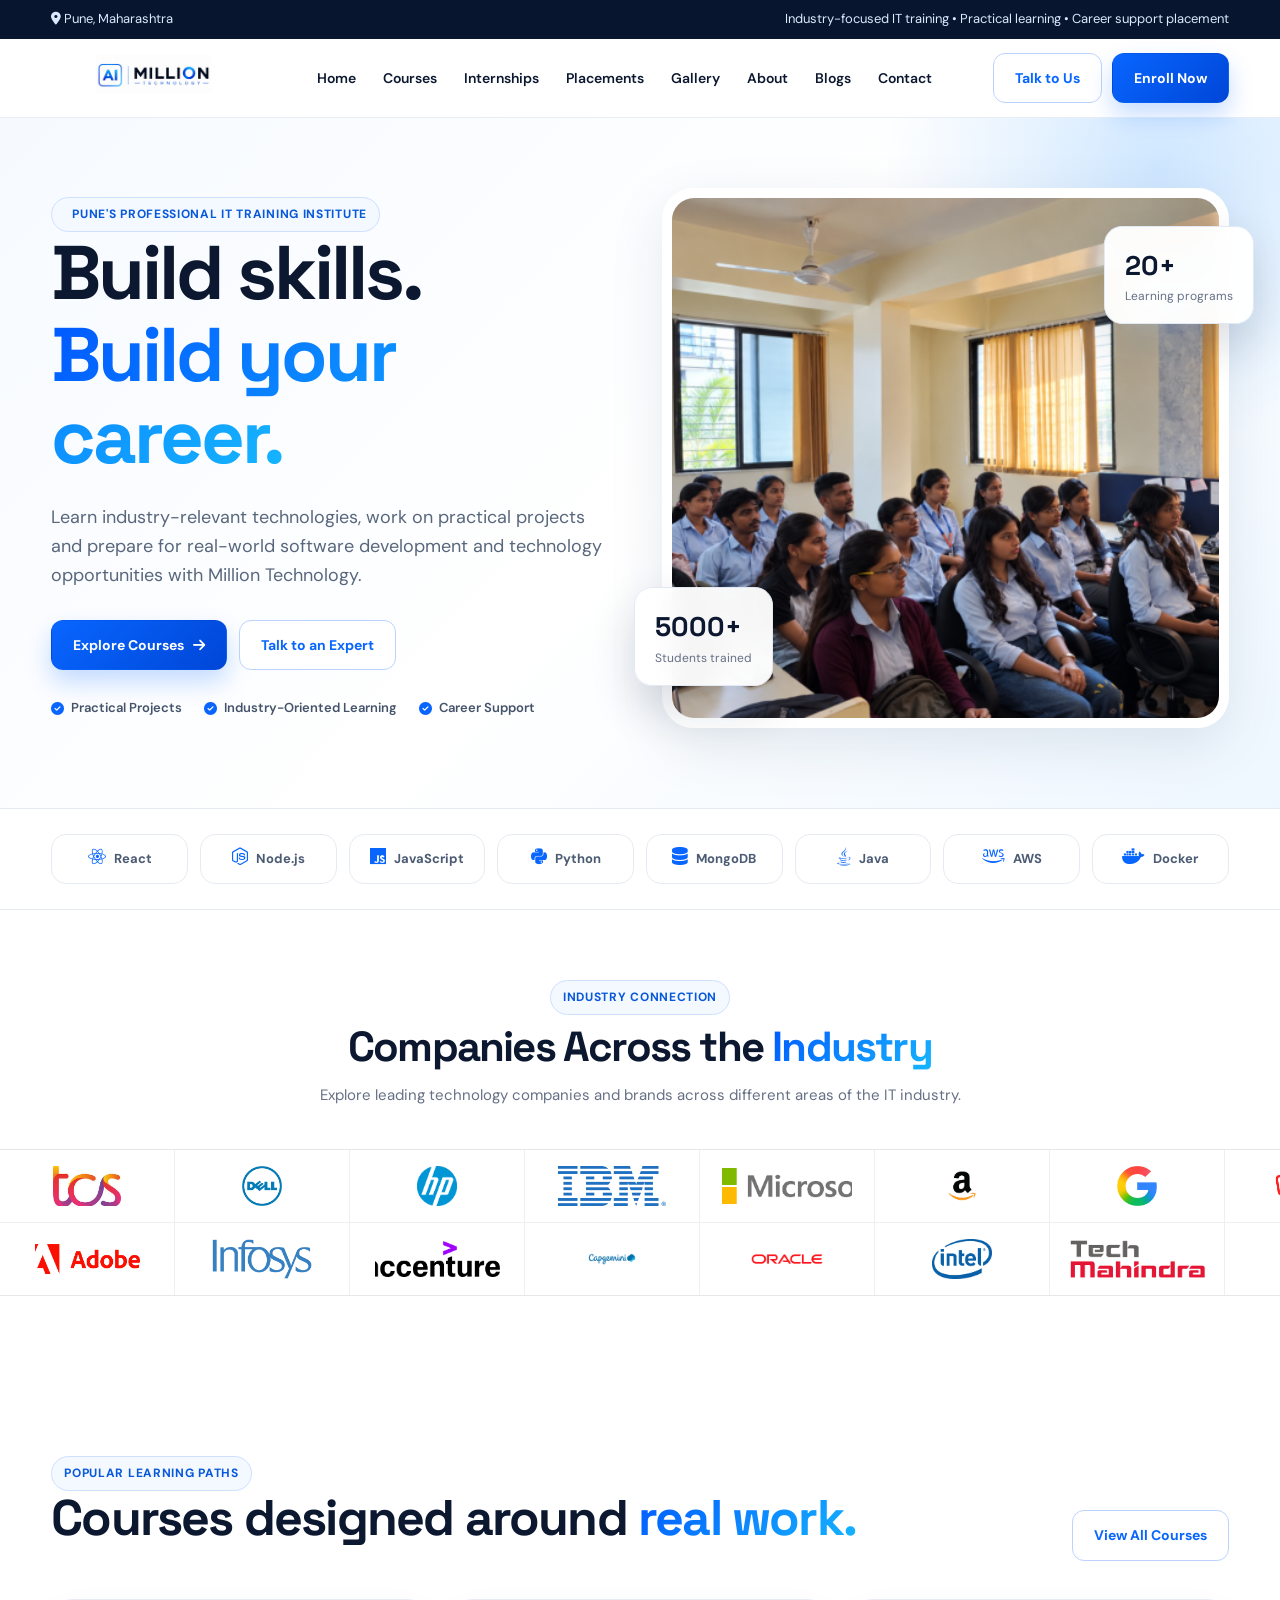
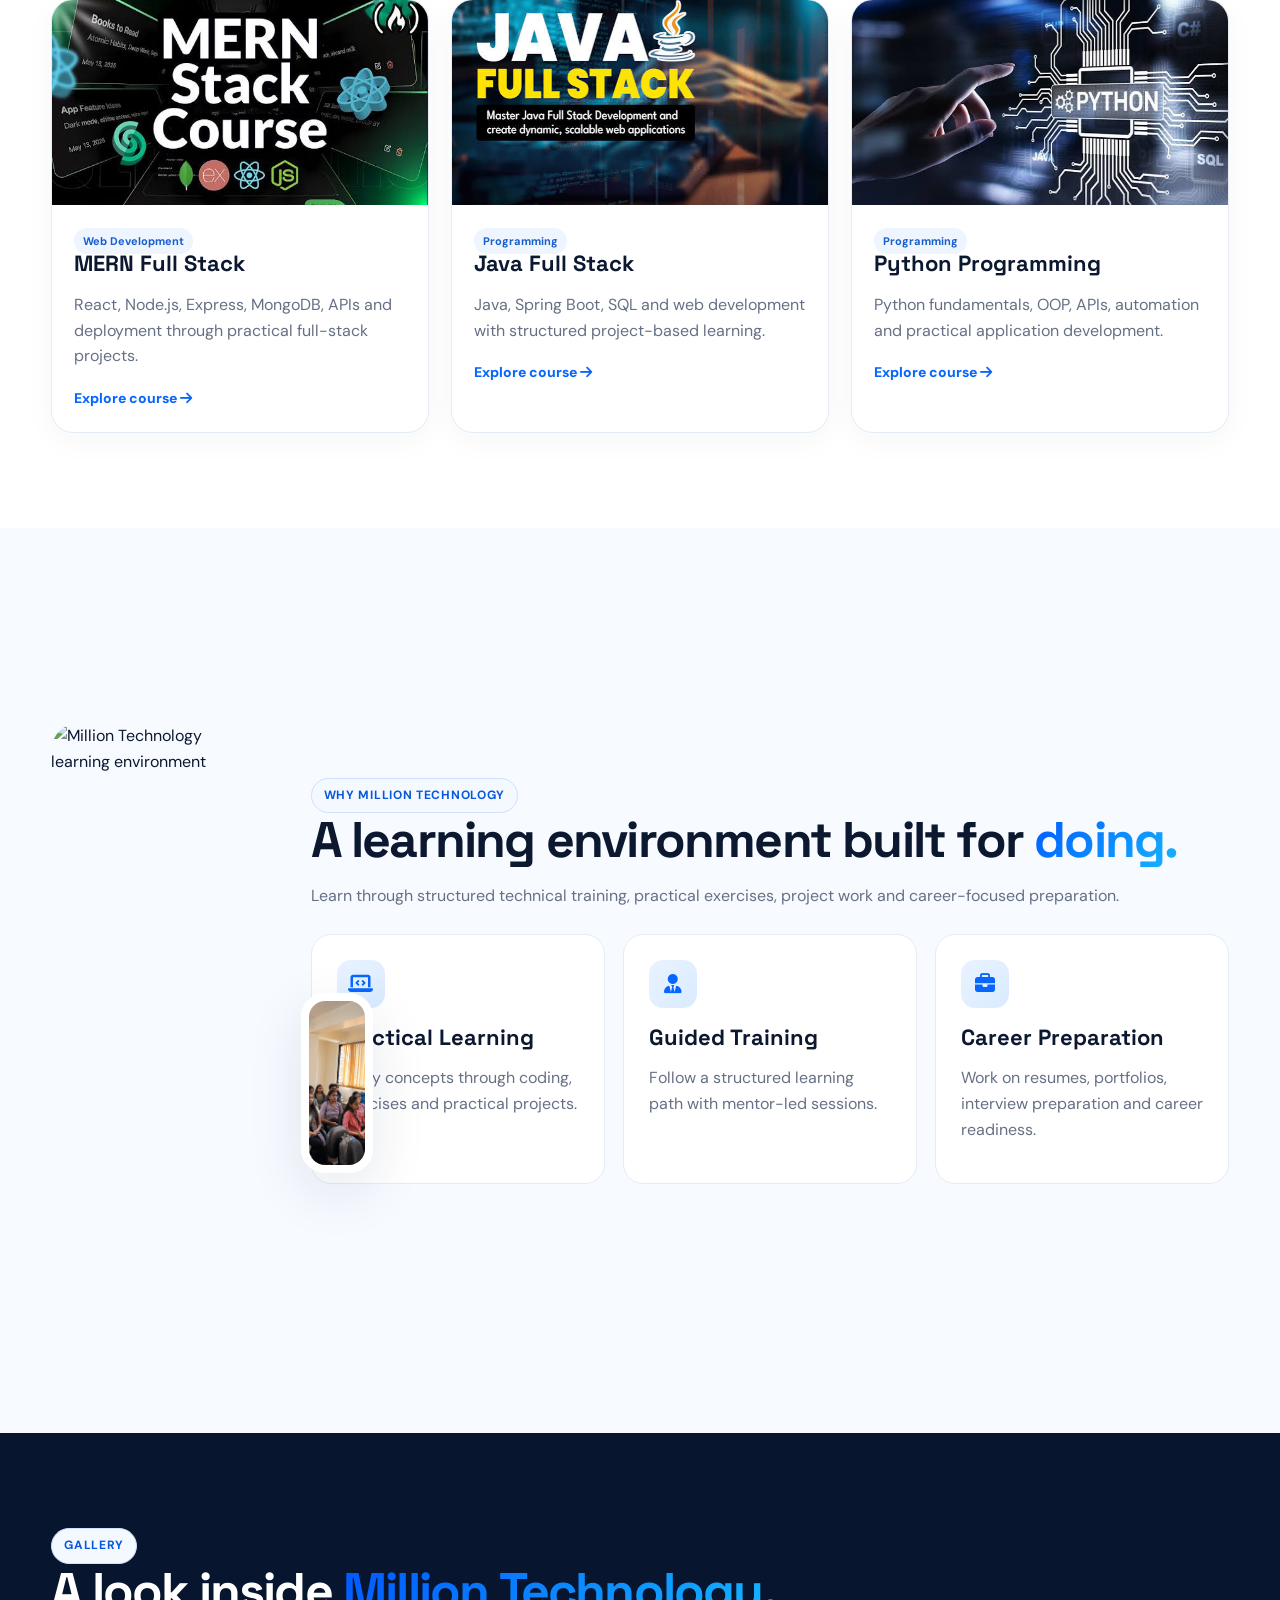
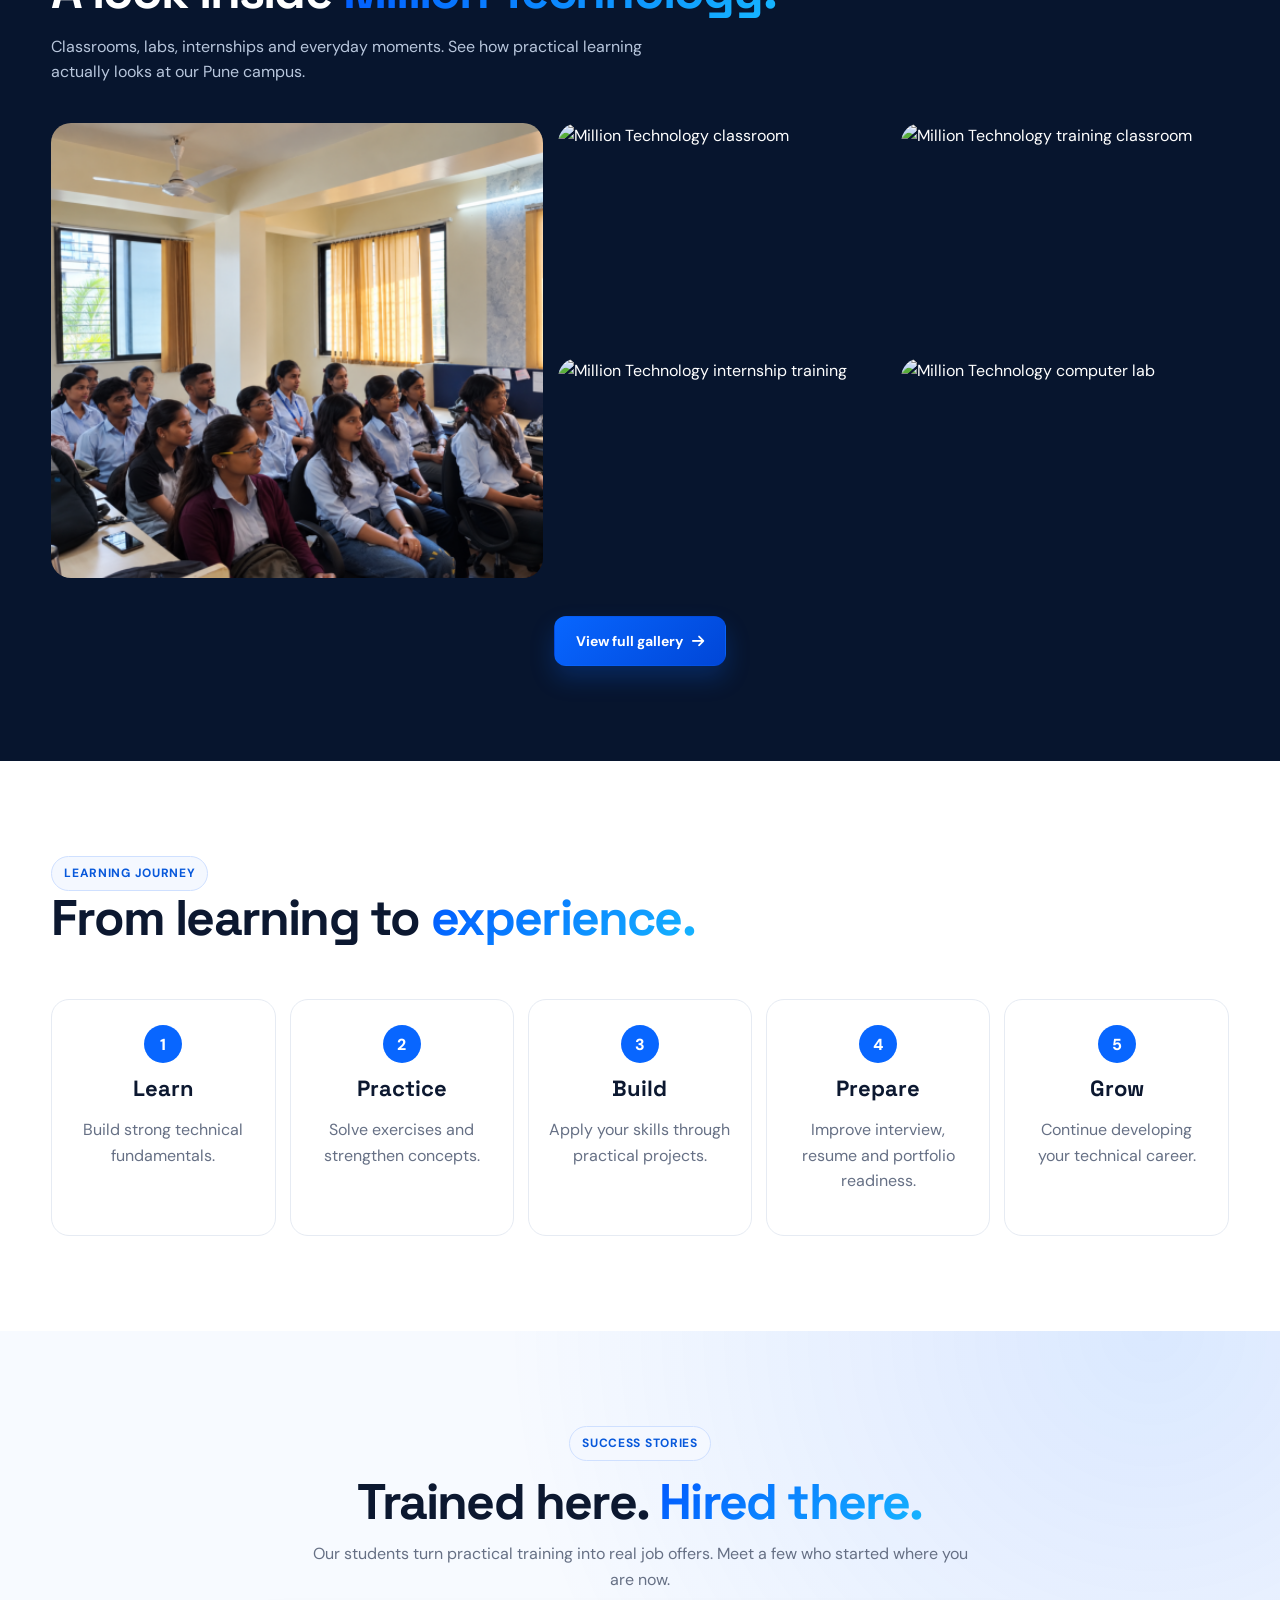
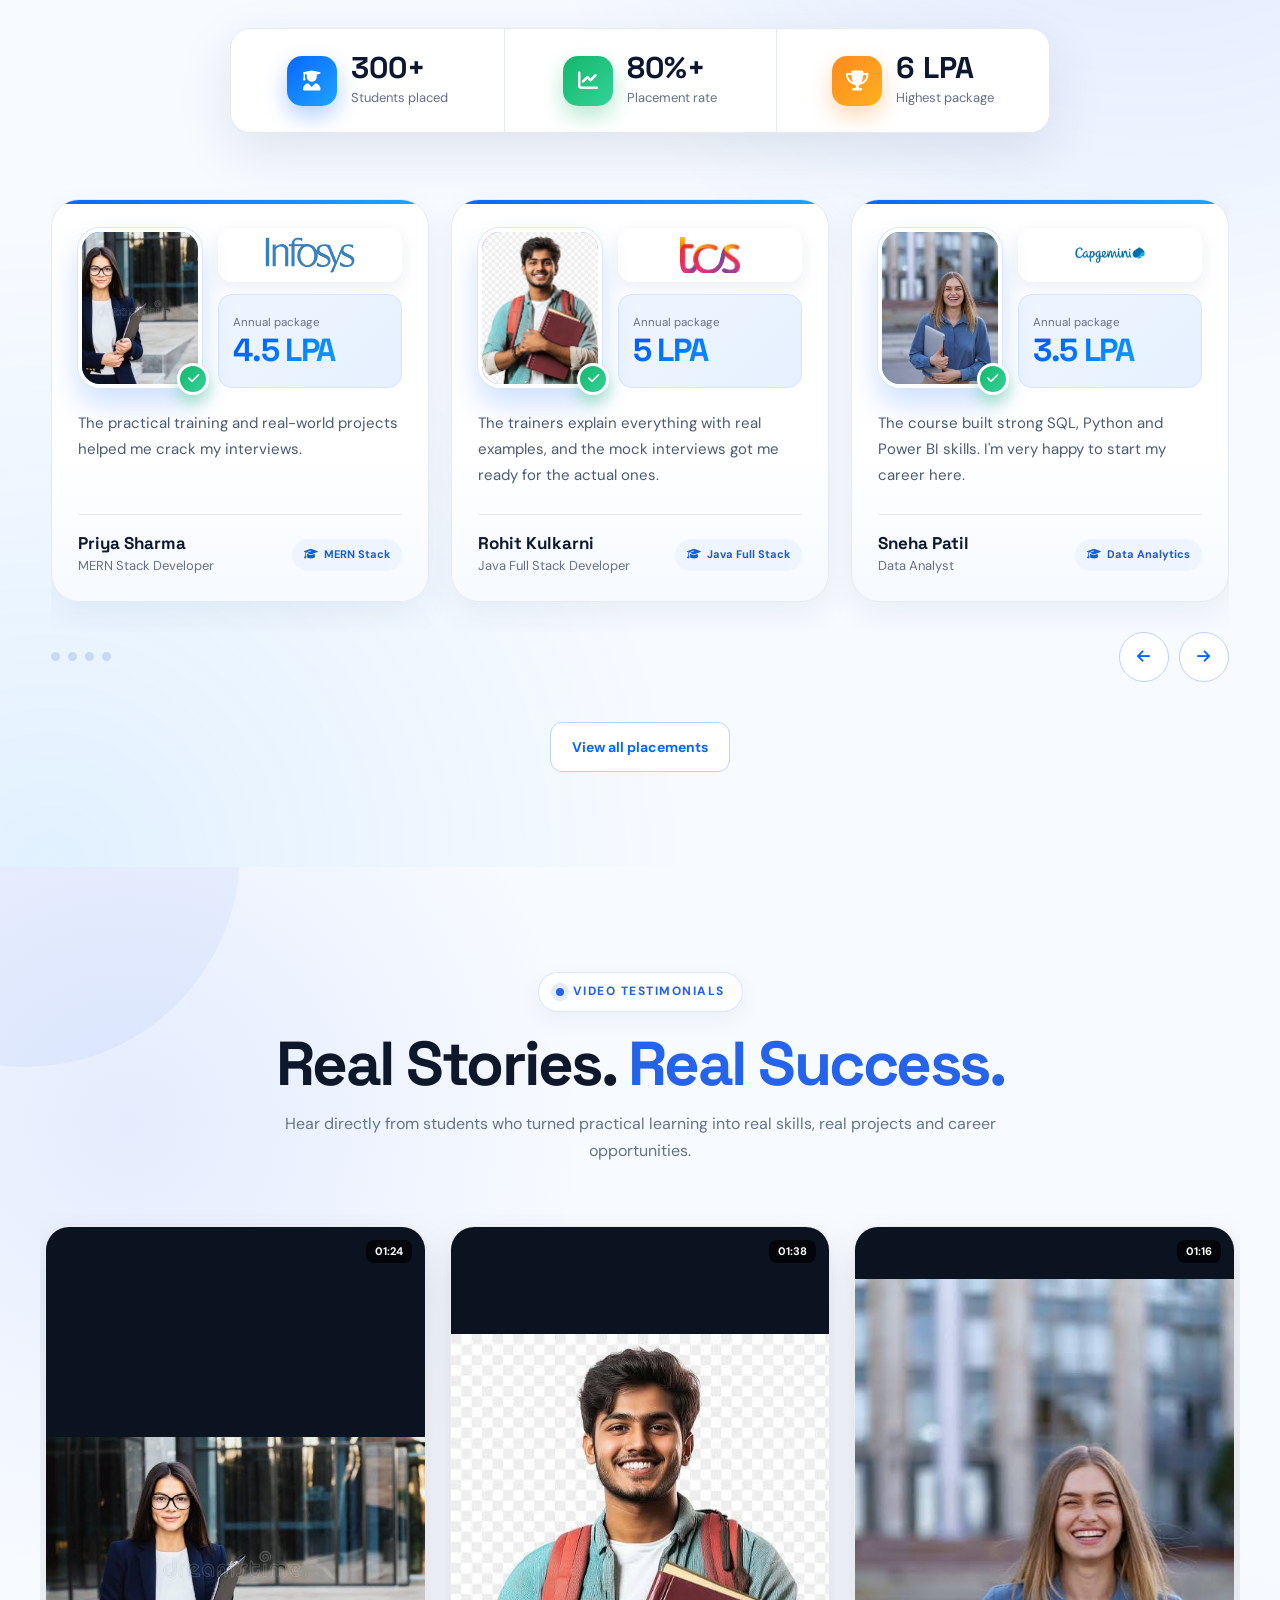
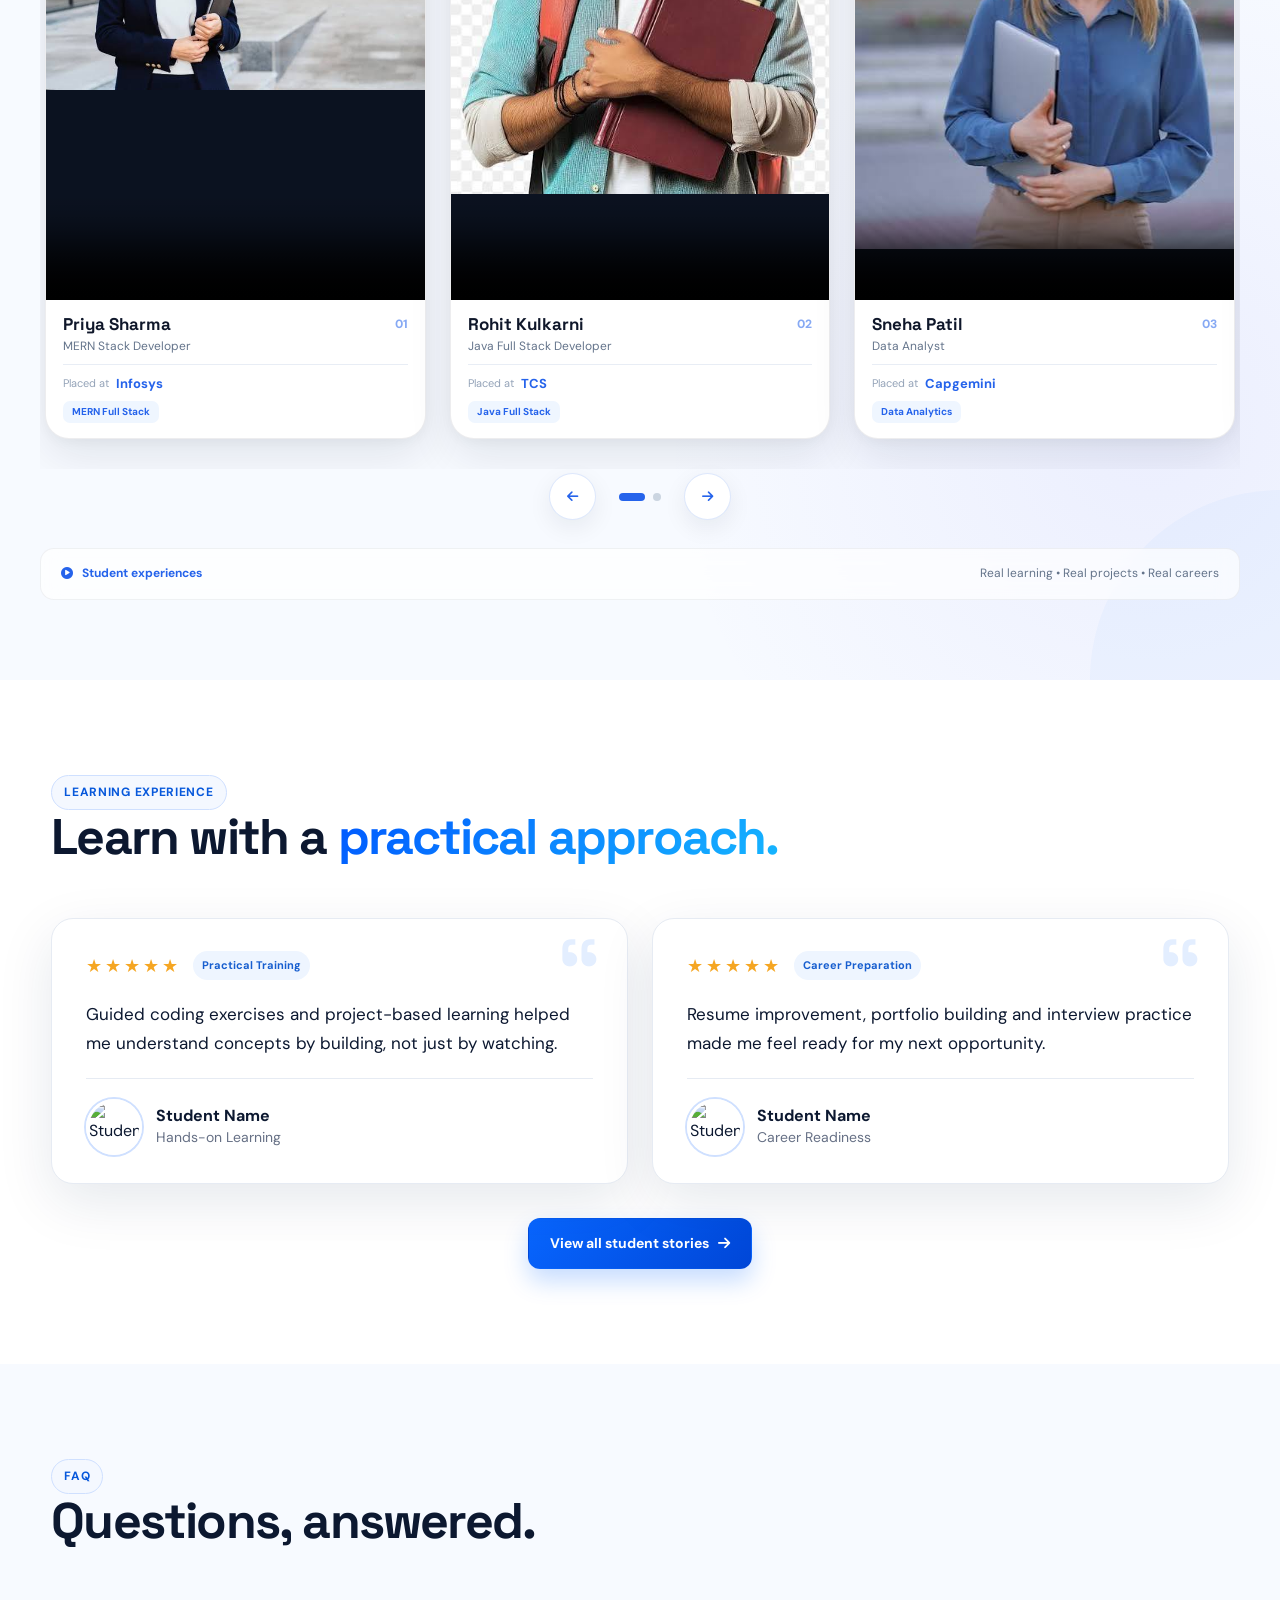
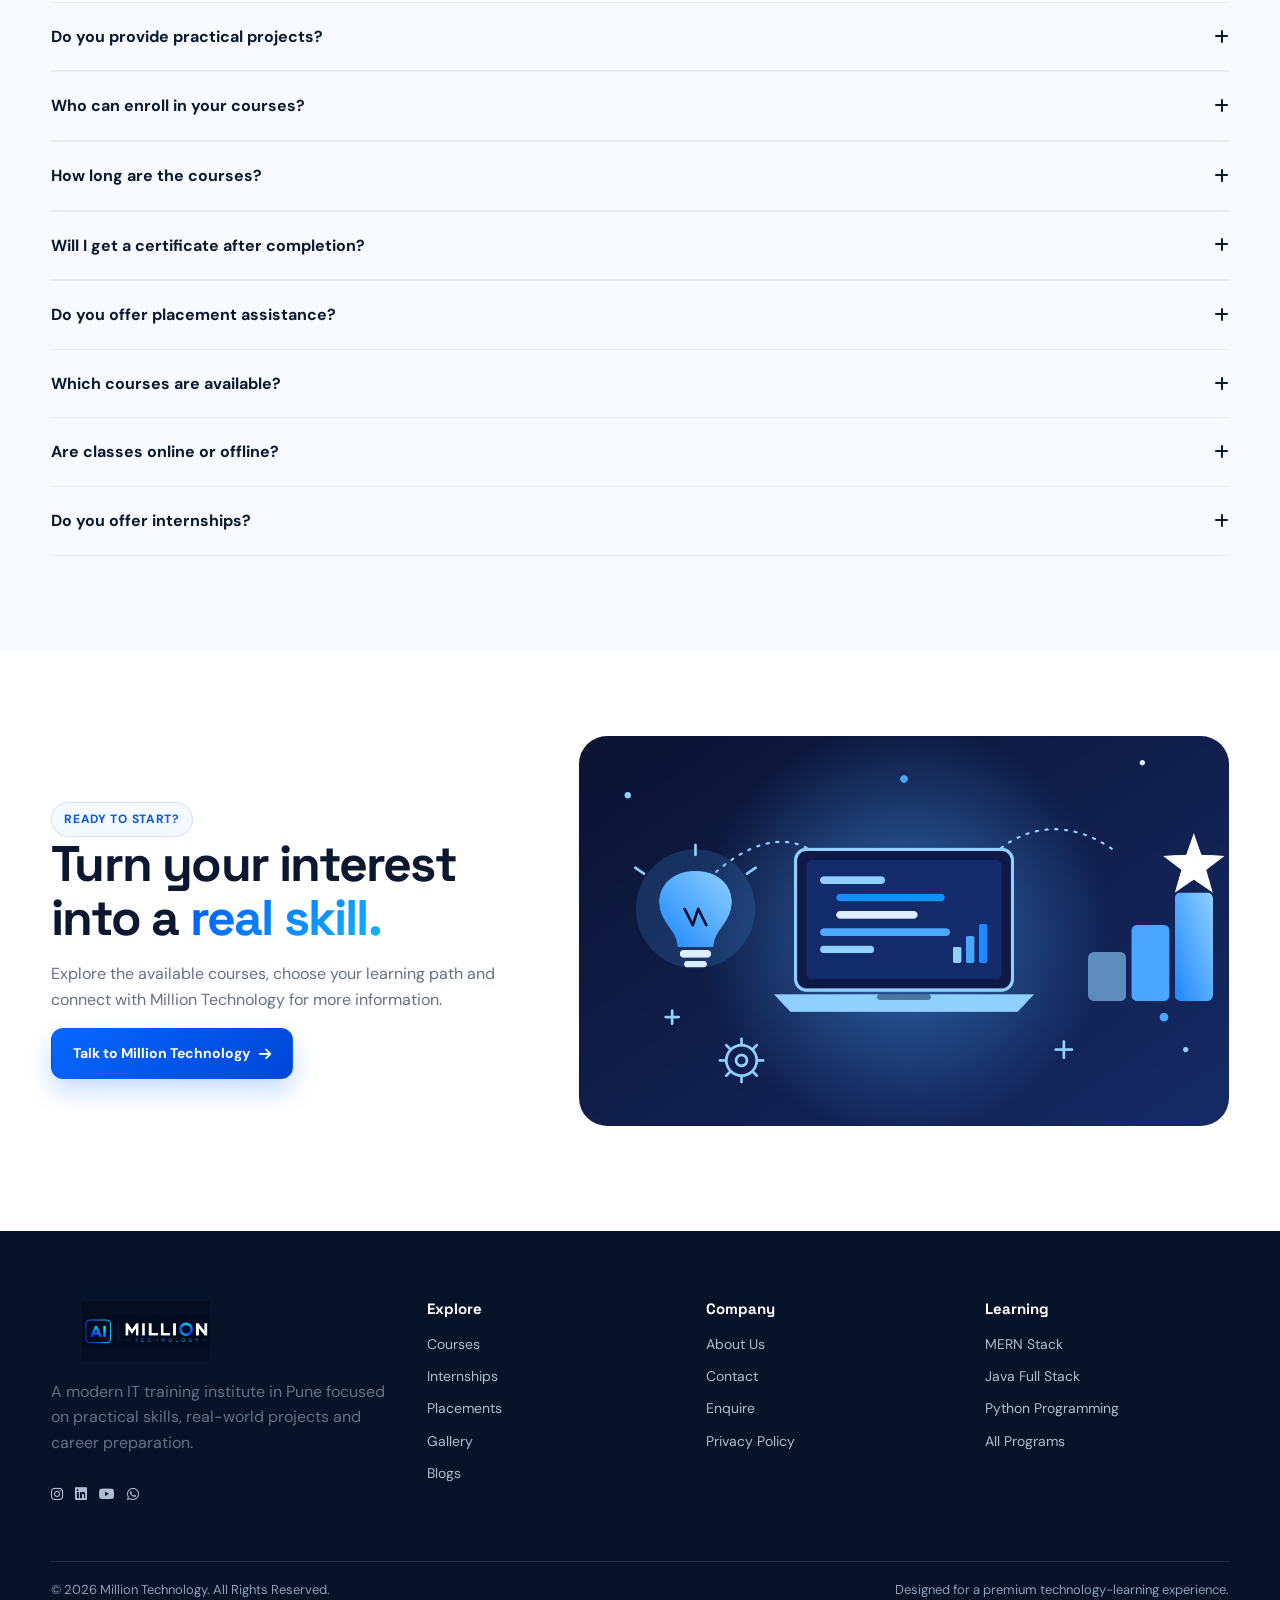
==== index.html @ b4495a51 "first commit" ====
<!doctype html>
<html lang="en">

<head>
    <meta charset="utf-8">
    <meta name="viewport" content="width=device-width, initial-scale=1">

    <meta name="description"
        content="Million Technology — practical IT training in Pune with industry-focused courses, projects and career preparation.">

    <title>Home | Million Technology</title>

    <link rel="stylesheet" href="css/style.css">

    <link rel="stylesheet" href="https://cdnjs.cloudflare.com/ajax/libs/font-awesome/6.7.2/css/all.min.css">
</head>


<body>

    <!-- ================= TOP BAR ================= -->

    <div class="topbar">
        <div class="container">

            <span>
                <i class="fa-solid fa-location-dot"></i>
                Pune, Maharashtra
            </span>

            <span>
                Industry-focused IT training • Practical learning • Career support placement
            </span>

        </div>
    </div>


    <!-- ================= NAVBAR ================= -->

    <header class="navbar">

        <div class="container nav-inner">

            <a href="index.html">
                <img class="nav-logo" src="assets/logo/logo-dark.png" alt="Million Technology logo">
            </a>


            <nav class="nav-links">

                <a data-nav="home" href="index.html">Home</a>

                <a data-nav="courses" href="courses.html">Courses</a>

                <a data-nav="internships" href="internships.html">Internships</a>

                <a data-nav="placements" href="placements.html">Placements</a>

                <a data-nav="gallery" href="gallery.html">Gallery</a>

                <a data-nav="about" href="about.html">About</a>

                <a data-nav="blogs" href="blogs.html">Blogs</a>

                <a data-nav="contact" href="contact.html">Contact</a>

            </nav>


            <div class="nav-actions">

                <a class="btn btn-outline" href="contact.html">
                    Talk to Us
                </a>

                <a class="btn btn-primary" href="contact.html">
                    Enroll Now
                </a>

                <button class="menu-btn" aria-label="Open menu">
                    <i class="fa-solid fa-bars"></i>
                </button>

            </div>

        </div>


        <nav class="mobile-nav">

            <a href="index.html">Home</a>
            <a href="courses.html">Courses</a>
            <a href="internships.html">Internships</a>
            <a href="placements.html">Placements</a>
            <a href="gallery.html">Gallery</a>
            <a href="about.html">About</a>
            <a href="blogs.html">Blogs</a>
            <a href="contact.html">Contact</a>

        </nav>

    </header>



    <main>


        <!-- ================= HERO ================= -->

        <section class="hero">

            <div class="container hero-grid">

                <div class="hero-copy reveal">

                    <span class="eyebrow">
                        <i class="fa-solid fa-sparkles"></i>
                        Pune's professional IT training institute
                    </span>

                    <h1>
                        Build skills.
                        <br>
                        <span class="gradient-text">
                            Build your career.
                        </span>
                    </h1>

                    <p>
                        Learn industry-relevant technologies, work on
                        practical projects and prepare for real-world
                        software development and technology opportunities
                        with Million Technology.
                    </p>

                    <div class="hero-actions">

                        <a class="btn btn-primary" href="courses.html">
                            Explore Courses
                            <i class="fa-solid fa-arrow-right"></i>
                        </a>

                        <a class="btn btn-outline" href="contact.html">
                            Talk to an Expert
                        </a>

                    </div>

                    <div class="trust-row">

                        <span>
                            <i class="fa-solid fa-circle-check"></i>
                            Practical Projects
                        </span>

                        <span>
                            <i class="fa-solid fa-circle-check"></i>
                            Industry-Oriented Learning
                        </span>

                        <span>
                            <i class="fa-solid fa-circle-check"></i>
                            Career Support
                        </span>

                    </div>

                </div>


                <div class="hero-media reveal">

                    <img class="hero-photo" src="assets/images/DSC01.png" alt="Million Technology training environment">

                    <div class="floating-card float-one">

                        <div class="float-num">
                            5000+
                        </div>

                        <div class="float-label">
                            Students trained
                        </div>

                    </div>

                    <div class="floating-card float-two">

                        <div class="float-num">
                            20+
                        </div>

                        <div class="float-label">
                            Learning programs
                        </div>

                    </div>

                </div>

            </div>

        </section>



        <!-- ================= TECHNOLOGY STRIP ================= -->

        <section class="logo-strip">

            <div class="container">

                <div class="tech-row">

                    <div class="tech-chip">
                        <i class="fa-brands fa-react"></i>
                        React
                    </div>

                    <div class="tech-chip">
                        <i class="fa-brands fa-node-js"></i>
                        Node.js
                    </div>

                    <div class="tech-chip">
                        <i class="fa-brands fa-js"></i>
                        JavaScript
                    </div>

                    <div class="tech-chip">
                        <i class="fa-brands fa-python"></i>
                        Python
                    </div>

                    <div class="tech-chip">
                        <i class="fa-solid fa-database"></i>
                        MongoDB
                    </div>

                    <div class="tech-chip">
                        <i class="fa-brands fa-java"></i>
                        Java
                    </div>

                    <div class="tech-chip">
                        <i class="fa-brands fa-aws"></i>
                        AWS
                    </div>

                    <div class="tech-chip">
                        <i class="fa-brands fa-docker"></i>
                        Docker
                    </div>

                </div>

            </div>

        </section>
        <!-- =========================================================
     INDUSTRY COMPANIES
========================================================= -->

        <section class="hiring-partners">

            <div class="container">

                <div class="hiring-partners-heading">
                    <span class="eyebrow">INDUSTRY CONNECTION</span>

                    <h2>
                        Companies Across the
                        <span class="gradient-text">Industry</span>
                    </h2>

                    <p>
                        Explore leading technology companies and brands
                        across different areas of the IT industry.
                    </p>
                </div>

            </div>

            <div class="hiring-logo-strip">

                <!-- ROW 1 → RIGHT -->

                <div class="hiring-moving-row">

                    <div class="hiring-logo-track hiring-row-right">

                        <div class="hiring-logo">
                            <img src="assets/images/company1.jpg" alt="TCS">
                        </div>

                        <div class="hiring-logo">
                            <img src="assets/images/company2.png" alt="Dell">
                        </div>

                        <div class="hiring-logo">
                            <img src="assets/images/company3.png" alt="HP">
                        </div>

                        <div class="hiring-logo">
                            <img src="assets/images/company4.png" alt="IBM">
                        </div>

                        <div class="hiring-logo">
                            <img src="assets/images/company5.png" alt="Microsoft">
                        </div>

                        <div class="hiring-logo">
                            <img src="assets/images/company6.png" alt="Amazon">
                        </div>

                        <div class="hiring-logo">
                            <img src="assets/images/company7.jpg" alt="Google">
                        </div>

                        <div class="hiring-logo">
                            <img src="assets/images/company8.png" alt="Zoho">
                        </div>


                        <!-- DUPLICATE -->

                        <div class="hiring-logo">
                            <img src="assets/images/company1.jpg" alt="TCS">
                        </div>

                        <div class="hiring-logo">
                            <img src="assets/images/company2.png" alt="Dell">
                        </div>

                        <div class="hiring-logo">
                            <img src="assets/images/company3.png" alt="HP">
                        </div>

                        <div class="hiring-logo">
                            <img src="assets/images/company4.png" alt="IBM">
                        </div>

                        <div class="hiring-logo">
                            <img src="assets/images/company5.png" alt="Microsoft">
                        </div>

                        <div class="hiring-logo">
                            <img src="assets/images/company6.png" alt="Amazon">
                        </div>

                        <div class="hiring-logo">
                            <img src="assets/images/company7.jpg" alt="Google">
                        </div>

                        <div class="hiring-logo">
                            <img src="assets/images/company8.png" alt="Zoho">
                        </div>

                    </div>

                </div>


                <!-- ROW 2 → LEFT -->

                <div class="hiring-moving-row">

                    <div class="hiring-logo-track hiring-row-left">

                        <div class="hiring-logo">
                            <img src="assets/images/company9.png" alt="Adobe">
                        </div>

                        <div class="hiring-logo">
                            <img src="assets/images/company10.png" alt="Infosys">
                        </div>

                        <div class="hiring-logo">
                            <img src="assets/images/company11.png" alt="Accenture">
                        </div>

                        <div class="hiring-logo">
                            <img src="assets/images/company12.png" alt="Capgemini">
                        </div>

                        <div class="hiring-logo">
                            <img src="assets/images/company13.png" alt="Oracle">
                        </div>

                        <div class="hiring-logo">
                            <img src="assets/images/company14.png" alt="Intel">
                        </div>

                        <div class="hiring-logo">
                            <img src="assets/images/company15.png" alt="Tech Mahindra">
                        </div>

                        <div class="hiring-logo">
                            <img src="assets/images/company16.png" alt="Wipro">
                        </div>


                        <!-- DUPLICATE -->

                        <div class="hiring-logo">
                            <img src="assets/images/company9.png" alt="Adobe">
                        </div>

                        <div class="hiring-logo">
                            <img src="assets/images/company10.png" alt="Infosys">
                        </div>

                        <div class="hiring-logo">
                            <img src="assets/images/company11.png" alt="Accenture">
                        </div>

                        <div class="hiring-logo">
                            <img src="assets/images/company12.png" alt="Capgemini">
                        </div>

                        <div class="hiring-logo">
                            <img src="assets/images/company13.png" alt="Oracle">
                        </div>

                        <div class="hiring-logo">
                            <img src="assets/images/company14.png" alt="Intel">
                        </div>

                        <div class="hiring-logo">
                            <img src="assets/images/company15.png" alt="Tech Mahindra">
                        </div>

                        <div class="hiring-logo">
                            <img src="assets/images/company16.png" alt="Wipro">
                        </div>

                    </div>

                </div>

            </div>

        </section>
        </section>
        <!-- ================= FEATURED COURSES ================= -->

        <section class="section">

            <div class="container">

                <div class="section-head reveal">

                    <div>

                        <span class="eyebrow">
                            Popular learning paths
                        </span>

                        <h2>
                            Courses designed around
                            <span class="gradient-text">
                                real work.
                            </span>
                        </h2>

                    </div>

                    <a class="btn btn-outline" href="courses.html">
                        View All Courses
                    </a>

                </div>


                <div class="cards">


                    <!-- MERN -->

                    <article class="card reveal">

                        <img class="course-img" src="assets/images/hero-learning.jpg" alt="MERN Stack training">

                        <div class="card-body">

                            <span class="pill">
                                Web Development
                            </span>

                            <h3>
                                MERN Full Stack
                            </h3>

                            <p class="muted">
                                React, Node.js, Express, MongoDB,
                                APIs and deployment through practical
                                full-stack projects.
                            </p>

                            <a class="card-link"
                                href="course-details.html?course=Full%20Stack%20Web%20Development%20(MERN)">

                                Explore course
                                <i class="fa-solid fa-arrow-right"></i>

                            </a>

                        </div>

                    </article>



                    <!-- JAVA -->

                    <article class="card reveal">

                        <img class="course-img" src="assets/images/classroom-3.jpg" alt="Java Full Stack training">

                        <div class="card-body">

                            <span class="pill">
                                Programming
                            </span>

                            <h3>
                                Java Full Stack
                            </h3>

                            <p class="muted">
                                Java, Spring Boot, SQL and web
                                development with structured
                                project-based learning.
                            </p>

                            <a class="card-link" href="course-details.html?course=Java%20Full%20Stack">

                                Explore course
                                <i class="fa-solid fa-arrow-right"></i>

                            </a>

                        </div>

                    </article>



                    <!-- PYTHON -->

                    <article class="card reveal">

                        <img class="course-img" src="assets/images/students-2.jpg" alt="Python Programming training">

                        <div class="card-body">

                            <span class="pill">
                                Programming
                            </span>

                            <h3>
                                Python Programming
                            </h3>

                            <p class="muted">
                                Python fundamentals, OOP, APIs,
                                automation and practical application
                                development.
                            </p>

                            <a class="card-link" href="course-details.html?course=Python%20Programming">

                                Explore course
                                <i class="fa-solid fa-arrow-right"></i>

                            </a>

                        </div>

                    </article>


                </div>

            </div>

        </section>



        <!-- ================= WHY MILLION TECHNOLOGY ================= -->

        <section class="section" style="background:#f7faff">

            <div class="container split">

                <div class="image-stack reveal imgg21">

                    <img class="image-main" src="assets/images/DSC03608.JPG"
                        alt="Million Technology learning environment">

                    <img class="image-small img12" src="assets/images/learning environment.png"
                        alt="Million Technology training session">

                </div>


                <div class="reveal">

                    <span class="eyebrow">
                        Why Million Technology
                    </span>

                    <h2>
                        A learning environment built for
                        <span class="gradient-text">
                            doing.
                        </span>
                    </h2>

                    <p class="muted">
                        Learn through structured technical training,
                        practical exercises, project work and
                        career-focused preparation.
                    </p>


                    <div class="feature-grid" style="margin-top:25px">

                        <div class="feature">

                            <div class="feature-icon">
                                <i class="fa-solid fa-laptop-code"></i>
                            </div>

                            <h3>
                                Practical Learning
                            </h3>

                            <p class="muted">
                                Apply concepts through coding,
                                exercises and practical projects.
                            </p>

                        </div>


                        <div class="feature">

                            <div class="feature-icon">
                                <i class="fa-solid fa-user-tie"></i>
                            </div>

                            <h3>
                                Guided Training
                            </h3>

                            <p class="muted">
                                Follow a structured learning path
                                with mentor-led sessions.
                            </p>

                        </div>


                        <div class="feature">

                            <div class="feature-icon">
                                <i class="fa-solid fa-briefcase"></i>
                            </div>

                            <h3>
                                Career Preparation
                            </h3>

                            <p class="muted">
                                Work on resumes, portfolios,
                                interview preparation and career readiness.
                            </p>

                        </div>

                    </div>

                </div>

            </div>

        </section>



        <!-- ================= INSTITUTE IN ACTION ================= -->
        <!-- ================= GALLERY ================= -->

        <section class="section dark-section">

            <div class="container">

                <div class="section-head">

                    <div>

                        <span class="eyebrow">
                            Gallery
                        </span>

                        <h2>
                            A look inside
                            <span class="gradient-text">
                                Million Technology.
                            </span>
                        </h2>

                        <p class="muted">
                            Classrooms, labs, internships and everyday moments.
                            See how practical learning actually looks at our Pune campus.
                        </p>

                    </div>

                </div>


                <div class="photo-grid reveal">

                    <img src="assets/images/DSC01.png" alt="Million Technology classroom">

                    <img src="assets/images/DSC00194.JPG" alt="Million Technology classroom">

                    <img src="assets/images/DSC00163.JPG" alt="Million Technology training classroom">

                    <img src="assets/images/DSC00381.JPG" alt="Million Technology internship training">

                    <img src="assets/images/DSC00189.JPG" alt="Million Technology computer lab">

                </div>


                <div class="reveal" style="text-align:center;margin-top:38px">

                    <a class="btn btn-primary" href="gallery.html">
                        View full gallery
                        <i class="fa-solid fa-arrow-right"></i>
                    </a>

                </div>

            </div>

        </section>
        <!-- ================= LEARNING JOURNEY ================= -->

        <section class="section">

            <div class="container">

                <div class="section-head reveal">

                    <div>

                        <span class="eyebrow">
                            Learning journey
                        </span>

                        <h2>
                            From learning to
                            <span class="gradient-text">
                                experience.
                            </span>
                        </h2>

                    </div>

                </div>


                <div class="process">

                    <div class="step reveal">

                        <div class="step-no">1</div>

                        <h3>Learn</h3>

                        <p class="muted">
                            Build strong technical fundamentals.
                        </p>

                    </div>


                    <div class="step reveal">

                        <div class="step-no">2</div>

                        <h3>Practice</h3>

                        <p class="muted">
                            Solve exercises and strengthen concepts.
                        </p>

                    </div>


                    <div class="step reveal">

                        <div class="step-no">3</div>

                        <h3>Build</h3>

                        <p class="muted">
                            Apply your skills through practical projects.
                        </p>

                    </div>


                    <div class="step reveal">

                        <div class="step-no">4</div>

                        <h3>Prepare</h3>

                        <p class="muted">
                            Improve interview, resume and portfolio readiness.
                        </p>

                    </div>


                    <div class="step reveal">

                        <div class="step-no">5</div>

                        <h3>Grow</h3>

                        <p class="muted">
                            Continue developing your technical career.
                        </p>

                    </div>

                </div>

            </div>

        </section>
        <!-- ================= PLACED STUDENTS (pure HTML + CSS, no JS) ================= -->

        <section class="section ps-section">
            <div class="container ps-wrap">

                <div class="ps-head">
                    <span class="eyebrow">Success stories</span>
                    <h2>Trained here. <span class="gradient-text">Hired there.</span></h2>
                    <p class="muted">Our students turn practical training into real job offers. Meet a few who started
                        where you are now.</p>
                </div>

                <div class="ps-bar">
                    <div class="ps-stat"><span class="ps-ico ico-blue"><i class="fa-solid fa-user-graduate"></i></span>
                        <div class="ps-txt"><strong>300+</strong><span>Students placed</span></div>
                    </div>
                    <div class="ps-stat"><span class="ps-ico ico-green"><i class="fa-solid fa-chart-line"></i></span>
                        <div class="ps-txt"><strong>80%+</strong><span>Placement rate</span></div>
                    </div>
                    <div class="ps-stat"><span class="ps-ico ico-orange"><i class="fa-solid fa-trophy"></i></span>
                        <div class="ps-txt"><strong>6 LPA</strong><span>Highest package</span></div>
                    </div>
                </div>

                <div class="ps-slider">
                    <input class="ps-input" type="radio" name="ps" id="ps0" checked aria-label="Auto play">
                    <input class="ps-input" type="radio" name="ps" id="ps1" aria-label="Slide 1">
                    <input class="ps-input" type="radio" name="ps" id="ps2" aria-label="Slide 2">
                    <input class="ps-input" type="radio" name="ps" id="ps3" aria-label="Slide 3">

                    <div class="ps-viewport">
                        <div class="ps-track">

                            <!-- CARD 1 -->
                            <article class="ps-card">
                                <div class="ps-top">
                                    <div class="ps-photo">
                                        <div class="ps-frame"><span><img src="assets/images/student.place4.jpg"
                                                    alt=""></span></div>
                                        <span class="ps-tick"><i class="fa-solid fa-check"></i></span>
                                    </div>
                                    <div class="ps-side">
                                        <div class="ps-logobox"><img style="--w:100px;--h:36px"
                                                src="assets/images/company10.png" alt="Infosys"></div>
                                        <div class="ps-pay"><small>Annual package</small><strong>4.5 LPA</strong></div>
                                    </div>
                                </div>
                                <blockquote>The practical training and real-world projects helped me crack my
                                    interviews.</blockquote>
                                <div class="ps-foot">
                                    <div>
                                        <h3>Priya Sharma</h3>
                                        <p>MERN Stack Developer</p>
                                    </div>
                                    <span class="ps-course"><i class="fa-solid fa-graduation-cap"></i> MERN Stack</span>
                                </div>
                            </article>

                            <!-- CARD 2 -->
                            <article class="ps-card">
                                <div class="ps-top">
                                    <div class="ps-photo">
                                        <div class="ps-frame"><span><img src="assets/images/student.place.jpg"
                                                    alt=""></span></div>
                                        <span class="ps-tick"><i class="fa-solid fa-check"></i></span>
                                    </div>
                                    <div class="ps-side">
                                        <div class="ps-logobox"><img style="--w:80px;--h:36px"
                                                src="assets/images/company1.jpg" alt="TCS"></div>
                                        <div class="ps-pay"><small>Annual package</small><strong>5 LPA</strong></div>
                                    </div>
                                </div>
                                <blockquote>The trainers explain everything with real examples, and the mock interviews
                                    got me ready for the actual ones.</blockquote>
                                <div class="ps-foot">
                                    <div>
                                        <h3>Rohit Kulkarni</h3>
                                        <p>Java Full Stack Developer</p>
                                    </div>
                                    <span class="ps-course"><i class="fa-solid fa-graduation-cap"></i> Java Full
                                        Stack</span>
                                </div>
                            </article>

                            <!-- CARD 3 -->
                            <article class="ps-card">
                                <div class="ps-top">
                                    <div class="ps-photo">
                                        <div class="ps-frame"><span><img src="assets/images/student.place2.jpg"
                                                    alt=""></span></div>
                                        <span class="ps-tick"><i class="fa-solid fa-check"></i></span>
                                    </div>
                                    <div class="ps-side">
                                        <div class="ps-logobox"><img style="--w:130px;--h:60px"
                                                src="assets/images/company12.png" alt="Capgemini"></div>
                                        <div class="ps-pay"><small>Annual package</small><strong>3.5 LPA</strong></div>
                                    </div>
                                </div>
                                <blockquote>The course built strong SQL, Python and Power BI skills. I'm very happy to
                                    start my career here.</blockquote>
                                <div class="ps-foot">
                                    <div>
                                        <h3>Sneha Patil</h3>
                                        <p>Data Analyst</p>
                                    </div>
                                    <span class="ps-course"><i class="fa-solid fa-graduation-cap"></i> Data
                                        Analytics</span>
                                </div>
                            </article>

                            <!-- CARD 4 -->
                            <article class="ps-card">
                                <div class="ps-top">
                                    <div class="ps-photo">
                                        <div class="ps-frame"><span><img src="assets/images/student.place3.jpg"
                                                    alt=""></span></div>
                                        <span class="ps-tick"><i class="fa-solid fa-check"></i></span>
                                    </div>
                                    <div class="ps-side">
                                        <div class="ps-logobox"><img style="--w:110px;--h:40px"
                                                src="assets/images/company16.png" alt="Wipro"></div>
                                        <div class="ps-pay"><small>Annual package</small><strong>4 LPA</strong></div>
                                    </div>
                                </div>
                                <blockquote>I built real projects during the course, and that portfolio is what
                                    interviewers asked about most.</blockquote>
                                <div class="ps-foot">
                                    <div>
                                        <h3>Amit Deshmukh</h3>
                                        <p>Python Developer</p>
                                    </div>
                                    <span class="ps-course"><i class="fa-solid fa-graduation-cap"></i> Python</span>
                                </div>
                            </article>

                            <!-- CARD 5 -->
                            <article class="ps-card">
                                <div class="ps-top">
                                    <div class="ps-photo">
                                        <div class="ps-frame"><span><img src="assets/images/student.place2.jpg"
                                                    alt=""></span></div>
                                        <span class="ps-tick"><i class="fa-solid fa-check"></i></span>
                                    </div>
                                    <div class="ps-side">
                                        <div class="ps-logobox"><img style="--w:120px;--h:34px"
                                                src="assets/images/company15.png" alt="Tech Mahindra"></div>
                                        <div class="ps-pay"><small>Annual package</small><strong>6 LPA</strong></div>
                                    </div>
                                </div>
                                <blockquote>Mentors reviewed my resume and portfolio again and again until I was
                                    interview ready.</blockquote>
                                <div class="ps-foot">
                                    <div>
                                        <h3>Neha Joshi</h3>
                                        <p>Software Engineer</p>
                                    </div>
                                    <span class="ps-course"><i class="fa-solid fa-graduation-cap"></i> Java Full
                                        Stack</span>
                                </div>
                            </article>

                        </div>
                    </div>

                    <div class="ps-controls">
                        <div class="ps-dots">
                            <label class="ps-dot d1" for="ps1" aria-label="Slide 1"></label>
                            <label class="ps-dot d2" for="ps2" aria-label="Slide 2"></label>
                            <label class="ps-dot d3" for="ps3" aria-label="Slide 3"></label>
                            <label class="ps-dot d4" for="ps4" aria-label="Slide 4"></label>
                        </div>
                        <label class="ps-auto" for="ps0"><i class="fa-solid fa-play"></i> Auto-play</label>
                        <span class="ps-hint">Swipe to see more &rarr;</span>
                        <div class="ps-arrows">
                            <label class="ps-arrow pv1" for="ps1" aria-label="Previous"><i
                                    class="fa-solid fa-arrow-left"></i></label>
                            <label class="ps-arrow pv2" for="ps2" aria-label="Previous"><i
                                    class="fa-solid fa-arrow-left"></i></label>
                            <label class="ps-arrow pv3" for="ps3" aria-label="Previous"><i
                                    class="fa-solid fa-arrow-left"></i></label>
                            <label class="ps-arrow nx1" for="ps1" aria-label="Next"><i
                                    class="fa-solid fa-arrow-right"></i></label>
                            <label class="ps-arrow nx2" for="ps2" aria-label="Next"><i
                                    class="fa-solid fa-arrow-right"></i></label>
                            <label class="ps-arrow nx3" for="ps3" aria-label="Next"><i
                                    class="fa-solid fa-arrow-right"></i></label>
                        </div>
                    </div>

                </div>

                <div class="ps-cta"><a class="btn btn-outline" href="placements.html">View all placements</a></div>

            </div>
        </section>
        <!-- ================= VIDEO TESTIMONIALS ================= -->

        <section class="video-testimonials">

            <div class="vt-container">

                <div class="vt-heading">

                    <div class="vt-eyebrow">
                        <span class="vt-dot"></span>
                        VIDEO TESTIMONIALS
                    </div>

                    <h2>
                        Real Stories.
                        <span>Real Success.</span>
                    </h2>

                    <p>
                        Hear directly from students who turned practical learning
                        into real skills, real projects and career opportunities.
                    </p>

                </div>


                <!-- CSS SLIDER -->

                <div class="vt-slider">

                    <input type="radio" name="vt-slide" id="vt-slide-1" checked>
                    <input type="radio" name="vt-slide" id="vt-slide-2">

                    <div class="vt-window">

                        <div class="vt-track">


                            <!-- VIDEO 1 -->

                            <article class="vt-card">

                                <div class="vt-video">

                                    <video controls preload="metadata" poster="assets/images/student.place4.jpg">

                                        <source src="assets/video/video1.mp4" type="video/mp4">

                                        Your browser does not support video playback.
                                    </video>

                                    <div class="vt-duration">01:24</div>

                                </div>

                                <div class="vt-info">

                                    <div class="vt-person">

                                        <div>
                                            <h3>Priya Sharma</h3>
                                            <p>MERN Stack Developer</p>
                                        </div>

                                        <span class="vt-number">01</span>

                                    </div>

                                    <div class="vt-company">
                                        <span>Placed at</span>
                                        <strong>Infosys</strong>
                                    </div>

                                    <div class="vt-course">
                                        MERN Full Stack
                                    </div>

                                </div>

                            </article>


                            <!-- VIDEO 2 -->

                            <article class="vt-card">

                                <div class="vt-video">

                                    <video controls preload="metadata" poster="assets/images/student.place.jpg">

                                        <source
                                            src="https://interactive-examples.mdn.mozilla.net/media/cc0-videos/flower.mp4"
                                            type="video/mp4">

                                    </video>

                                    <div class="vt-duration">01:38</div>

                                </div>

                                <div class="vt-info">

                                    <div class="vt-person">

                                        <div>
                                            <h3>Rohit Kulkarni</h3>
                                            <p>Java Full Stack Developer</p>
                                        </div>

                                        <span class="vt-number">02</span>

                                    </div>

                                    <div class="vt-company">
                                        <span>Placed at</span>
                                        <strong>TCS</strong>
                                    </div>

                                    <div class="vt-course">
                                        Java Full Stack
                                    </div>

                                </div>

                            </article>


                            <!-- VIDEO 3 -->

                            <article class="vt-card">

                                <div class="vt-video">

                                    <video controls preload="metadata" poster="assets/images/student.place2.jpg">

                                        <source
                                            src="https://interactive-examples.mdn.mozilla.net/media/cc0-videos/flower.mp4"
                                            type="video/mp4">

                                    </video>

                                    <div class="vt-duration">01:16</div>

                                </div>

                                <div class="vt-info">

                                    <div class="vt-person">

                                        <div>
                                            <h3>Sneha Patil</h3>
                                            <p>Data Analyst</p>
                                        </div>

                                        <span class="vt-number">03</span>

                                    </div>

                                    <div class="vt-company">
                                        <span>Placed at</span>
                                        <strong>Capgemini</strong>
                                    </div>

                                    <div class="vt-course">
                                        Data Analytics
                                    </div>

                                </div>

                            </article>


                            <!-- VIDEO 4 -->

                            <article class="vt-card">

                                <div class="vt-video">

                                    <video controls preload="metadata" poster="assets/images/student.place3.jpg">

                                        <source
                                            src="https://interactive-examples.mdn.mozilla.net/media/cc0-videos/flower.mp4"
                                            type="video/mp4">

                                    </video>

                                    <div class="vt-duration">01:29</div>

                                </div>

                                <div class="vt-info">

                                    <div class="vt-person">

                                        <div>
                                            <h3>Amit Deshmukh</h3>
                                            <p>Python Developer</p>
                                        </div>

                                        <span class="vt-number">04</span>

                                    </div>

                                    <div class="vt-company">
                                        <span>Placed at</span>
                                        <strong>Wipro</strong>
                                    </div>

                                    <div class="vt-course">
                                        Python Development
                                    </div>

                                </div>

                            </article>


                            <!-- VIDEO 5 -->

                            <article class="vt-card">

                                <div class="vt-video">

                                    <video controls preload="metadata" poster="assets/images/student.place2.jpg">

                                        <source
                                            src="https://interactive-examples.mdn.mozilla.net/media/cc0-videos/flower.mp4"
                                            type="video/mp4">

                                    </video>

                                    <div class="vt-duration">01:42</div>

                                </div>

                                <div class="vt-info">

                                    <div class="vt-person">

                                        <div>
                                            <h3>Neha Joshi</h3>
                                            <p>Software Engineer</p>
                                        </div>

                                        <span class="vt-number">05</span>

                                    </div>

                                    <div class="vt-company">
                                        <span>Placed at</span>
                                        <strong>Tech Mahindra</strong>
                                    </div>

                                    <div class="vt-course">
                                        Java Full Stack
                                    </div>

                                </div>

                            </article>


                            <!-- VIDEO 6 -->

                            <article class="vt-card">

                                <div class="vt-video">

                                    <video controls preload="metadata" poster="assets/images/student.place4.jpg">

                                        <source
                                            src="https://interactive-examples.mdn.mozilla.net/media/cc0-videos/flower.mp4"
                                            type="video/mp4">

                                    </video>

                                    <div class="vt-duration">01:31</div>

                                </div>

                                <div class="vt-info">

                                    <div class="vt-person">

                                        <div>
                                            <h3>Akash Mehta</h3>
                                            <p>Software Developer</p>
                                        </div>

                                        <span class="vt-number">06</span>

                                    </div>

                                    <div class="vt-company">
                                        <span>Placed at</span>
                                        <strong>Accenture</strong>
                                    </div>

                                    <div class="vt-course">
                                        Full Stack Development
                                    </div>

                                </div>

                            </article>


                        </div>

                    </div>


                    <!-- CONTROLS -->

                    <div class="vt-controls">

                        <label for="vt-slide-1" class="vt-arrow">
                            <i class="fa-solid fa-arrow-left"></i>
                        </label>

                        <div class="vt-dots">
                            <label for="vt-slide-1"></label>
                            <label for="vt-slide-2"></label>
                        </div>

                        <label for="vt-slide-2" class="vt-arrow">
                            <i class="fa-solid fa-arrow-right"></i>
                        </label>

                    </div>

                </div>


                <div class="vt-bottom">

                    <span>
                        <i class="fa-solid fa-circle-play"></i>
                        Student experiences
                    </span>

                    <span>
                        Real learning • Real projects • Real careers
                    </span>

                </div>

            </div>

        </section>

        <!-- ================= LEARNING EXPERIENCE ================= -->
        <!-- ================= LEARNING EXPERIENCE ================= -->
        <section class="section">
            <div class="container">

                <div class="section-head reveal">
                    <div>
                        <span class="eyebrow">Learning experience</span>
                        <h2>
                            Learn with a
                            <span class="gradient-text">practical approach.</span>
                        </h2>
                    </div>
                </div>

                <!-- NOTE: review text, names and roles are placeholders. Replace with real student reviews. -->
                <div class="review-grid">

                    <article class="review-card reveal">
                        <div class="review-top">
                            <span class="review-stars" role="img" aria-label="5 out of 5 stars">★★★★★</span>
                            <span class="pill">Practical Training</span>
                        </div>

                        <p class="review-text">
                            Guided coding exercises and project-based learning
                            helped me understand concepts by building, not just
                            by watching.
                        </p>

                        <div class="review-person">
                            <img class="review-avatar" src="assets/images/review-avatar-1.jpg" alt="Student photo"
                                loading="lazy">
                            <div>
                                <strong>Student Name</strong>
                                <span>Hands-on Learning</span>
                            </div>
                        </div>
                    </article>

                    <article class="review-card reveal">
                        <div class="review-top">
                            <span class="review-stars" role="img" aria-label="5 out of 5 stars">★★★★★</span>
                            <span class="pill">Career Preparation</span>
                        </div>

                        <p class="review-text">
                            Resume improvement, portfolio building and interview
                            practice made me feel ready for my next opportunity.
                        </p>

                        <div class="review-person">
                            <img class="review-avatar" src="assets/images/review-avatar-2.jpg" alt="Student photo"
                                loading="lazy">
                            <div>
                                <strong>Student Name</strong>
                                <span>Career Readiness</span>
                            </div>
                        </div>
                    </article>

                </div>
                <div class="review-more reveal">
                    <a class="btn btn-primary" href="testimonials.html">
                        View all student stories
                        <i class="fa-solid fa-arrow-right"></i>
                    </a>
                </div>
            </div>
        </section>


        <!-- ================= FAQ ================= -->

        <section class="section" style="background:#f7faff">

            <div class="container">

                <div class="section-head">

                    <div>

                        <span class="eyebrow">
                            FAQ
                        </span>

                        <h2>
                            Questions, answered.
                        </h2>

                    </div>

                </div>


                <div class="faq">

                    <div class="faq-item">

                        <button class="faq-q">

                            Do you provide practical projects?

                            <i class="fa-solid fa-plus"></i>

                        </button>

                        <div class="faq-a">

                            Courses are structured around practical
                            exercises and project-based learning.
                            Refer to the individual course page for
                            the curriculum and project details.

                        </div>

                    </div>

                    <div class="faq">

                        <div class="faq-item">

                            <button class="faq-q">

                                Who can enroll in your courses?

                                <i class="fa-solid fa-plus"></i>

                            </button>

                            <div class="faq-a">

                                Our courses are open to students, fresh graduates, and working professionals. No prior
                                experience is required for beginner-level programs.

                            </div>

                        </div>

                        <div class="faq">

                            <div class="faq-item">

                                <button class="faq-q">

                                    How long are the courses?


                                    <i class="fa-solid fa-plus"></i>

                                </button>

                                <div class="faq-a">

                                    Course duration varies from 4 weeks to 6 months depending on the program and
                                    learning path you choose.

                                </div>

                            </div>

                            <div class="faq">

                                <div class="faq-item">

                                    <button class="faq-q">

                                        Will I get a certificate after completion?

                                        <i class="fa-solid fa-plus"></i>

                                    </button>

                                    <div class="faq-a">

                                        Yes, you will receive a course completion certificate. Internship participants
                                        also receive an experience letter.

                                    </div>

                                </div>

                                <div class="faq">

                                    <div class="faq-item">

                                        <button class="faq-q">

                                            Do you offer placement assistance?

                                            <i class="fa-solid fa-plus"></i>

                                        </button>

                                        <div class="faq-a">

                                            Yes, we provide resume building, mock interviews, and job referrals to help
                                            you start your career.

                                        </div>

                                    </div>




                                    <div class="faq-item">

                                        <button class="faq-q">

                                            Which courses are available?

                                            <i class="fa-solid fa-plus"></i>

                                        </button>

                                        <div class="faq-a">

                                            Million Technology offers learning paths
                                            covering areas such as Web Development,
                                            Programming, Data & AI, Cloud & DevOps,
                                            Software Testing and UI/UX Design.

                                        </div>

                                    </div>
                                    <div class="faq-item">

                                        <button class="faq-q">

                                            Are classes online or offline?

                                            <i class="fa-solid fa-plus"></i>

                                        </button>

                                        <div class="faq-a">

                                            We offer both online and offline batches. You can choose the mode that suits
                                            you best.

                                        </div>

                                    </div>



                                    <div class="faq-item">

                                        <button class="faq-q">

                                            Do you offer internships?

                                            <i class="fa-solid fa-plus"></i>

                                        </button>

                                        <div class="faq-a">

                                            Visit the Internships page to explore the
                                            available internship programs and enquiry
                                            process.

                                        </div>

                                    </div>

                                </div>

                            </div>

        </section>



        <!-- ================= FINAL CTA ================= -->

        <section class="section">

            <div class="container">

                <div class="split">

                    <div class="reveal">

                        <span class="eyebrow">
                            Ready to start?
                        </span>

                        <h2>
                            Turn your interest into a
                            <span class="gradient-text">
                                real skill.
                            </span>
                        </h2>

                        <p class="muted">
                            Explore the available courses, choose
                            your learning path and connect with
                            Million Technology for more information.
                        </p>

                        <a class="btn btn-primary" href="contact.html">

                            Talk to Million Technology

                            <i class="fa-solid fa-arrow-right"></i>

                        </a>

                    </div>


                    <img class="image-main reveal imgg12" style="height:390px" src="assets/images/skill1.png"
                        alt="Million Technology learning environment">

                </div>

            </div>

        </section>

    </main>



    <!-- ================= FOOTER ================= -->

    <footer class="footer">

        <div class="container">

            <div class="footer-grid">


                <div>

                    <img class="footer-logo" src="assets/logo/logo-light.png" alt="Million Technology logo">

                    <p class="muted">
                        A modern IT training institute in Pune focused
                        on practical skills, real-world projects and
                        career preparation.
                    </p>

                    <div style="display:flex;gap:12px;margin-top:18px">

                        <a href="#">
                            <i class="fa-brands fa-instagram"></i>
                        </a>

                        <a href="#">
                            <i class="fa-brands fa-linkedin"></i>
                        </a>

                        <a href="#">
                            <i class="fa-brands fa-youtube"></i>
                        </a>

                        <a href="#">
                            <i class="fa-brands fa-whatsapp"></i>
                        </a>

                    </div>

                </div>



                <div>

                    <h4>Explore</h4>

                    <a href="courses.html">Courses</a>

                    <a href="internships.html">Internships</a>

                    <a href="placements.html">Placements</a>

                    <a href="gallery.html">Gallery</a>

                    <a href="blogs.html">Blogs</a>

                </div>



                <div>

                    <h4>Company</h4>

                    <a href="about.html">About Us</a>

                    <a href="contact.html">Contact</a>

                    <a href="contact.html">Enquire</a>

                    <a href="#">Privacy Policy</a>

                </div>



                <div>

                    <h4>Learning</h4>

                    <a href="course-details.html?course=Full%20Stack%20Web%20Development%20(MERN)">
                        MERN Stack
                    </a>

                    <a href="course-details.html?course=Java%20Full%20Stack">
                        Java Full Stack
                    </a>

                    <a href="course-details.html?course=Python%20Programming">
                        Python Programming
                    </a>

                    <a href="courses.html">
                        All Programs
                    </a>

                </div>

            </div>



            <div class="footer-bottom">

                <span>
                    © <span data-year></span>
                    Million Technology.
                    All Rights Reserved.
                </span>

                <span>
                    Designed for a premium technology-learning experience.
                </span>

            </div>

        </div>

    </footer>



    <script src="js/main.js"></script>

</body>

</html>
---- css/style.css ----
@import url('https://fonts.googleapis.com/css2?family=DM+Sans:wght@400;500;600;700&family=Space+Grotesk:wght@500;600;700&display=swap');

:root {
    --blue: #0866ff;
    --blue2: #20a4ff;
    --navy: #07152e;
    --ink: #0c1830;
    --muted: #667085;
    --line: #e6ebf3;
    --soft: #f4f8ff;
    --white: #fff;
    --radius: 22px;
    --shadow: 0 18px 55px rgba(8, 35, 80, .10)
}

* {
    box-sizing: border-box
}

html {
    scroll-behavior: smooth
}

body {
    margin: 0;
    font-family: 'DM Sans', sans-serif;
    color: var(--ink);
    background: #fff;
    line-height: 1.6
}

a {
    text-decoration: none;
    color: inherit
}

img {
    max-width: 100%;
    display: block
}

button,
input,
textarea,
select {
    font: inherit
}

.container {
    width: min(1180px, 92%);
    margin: auto
}

.topbar {
    background: var(--navy);
    color: #dbe8ff;
    font-size: 13px;
    padding: 9px 0
}

.topbar .container {
    display: flex;
    justify-content: space-between;
    gap: 20px
}

.navbar {
    position: sticky;
    top: 0;
    z-index: 50;
    background: rgba(255, 255, 255, .94);
    backdrop-filter: blur(16px);
    border-bottom: 1px solid rgba(230, 235, 243, .9)
}

.nav-inner {
    height: 78px;
    display: flex;
    align-items: center;
    justify-content: space-between
}

.nav-logo {
    width: 205px;
    height: 55px;
    object-fit: contain
}

.nav-links {
    display: flex;
    align-items: center;
    gap: 27px;
    font-size: 14px;
    font-weight: 600
}

.nav-links a {
    position: relative
}

.nav-links a:after {
    content: '';
    position: absolute;
    left: 0;
    bottom: -9px;
    width: 0;
    height: 2px;
    background: var(--blue);
    transition: .25s
}

.nav-links a:hover:after,
.nav-links a.active:after {
    width: 100%
}

.nav-actions {
    display: flex;
    gap: 10px;
    align-items: center
}

.btn {
    display: inline-flex;
    align-items: center;
    justify-content: center;
    gap: 9px;
    padding: 13px 21px;
    border-radius: 12px;
    border: 1px solid transparent;
    font-weight: 700;
    font-size: 14px;
    cursor: pointer;
    transition: .25s
}

.btn-primary {
    color: white;
    background: linear-gradient(135deg, var(--blue), #0046d7);
    box-shadow: 0 12px 25px rgba(8, 102, 255, .23)
}

.btn-primary:hover {
    transform: translateY(-2px);
    box-shadow: 0 17px 32px rgba(8, 102, 255, .28)
}

.btn-outline {
    color: var(--blue);
    border-color: #bcd3ff;
    background: #fff
}

.btn-outline:hover {
    background: var(--soft);
    transform: translateY(-2px)
}

.menu-btn {
    display: none;
    background: none;
    border: 0;
    font-size: 25px;
    color: var(--ink)
}

h1,
h2,
h3,
h4 {
    font-family: 'Space Grotesk', sans-serif;
    line-height: 1.08;
    margin: 0 0 16px
}

h1 {
    font-size: clamp(42px, 6vw, 76px);
    letter-spacing: -3px
}

h2 {
    font-size: clamp(31px, 4vw, 50px);
    letter-spacing: -1.8px
}

h3 {
    font-size: 22px
}

.eyebrow {
    display: inline-flex;
    align-items: center;
    gap: 8px;
    padding: 7px 12px;
    border: 1px solid #cfe0ff;
    border-radius: 99px;
    color: #0758db;
    background: #f4f8ff;
    font-weight: 700;
    font-size: 12px;
    text-transform: uppercase;
    letter-spacing: .7px
}

.gradient-text {
    background: linear-gradient(135deg, #0057ff, #16b7ff);
    -webkit-background-clip: text;
    background-clip: text;
    color: transparent
}

.muted {
    color: var(--muted)
}

.section {
    padding: 95px 0;
    display: flex;
    flex-direction: row;
}

.section-head {
    display: flex;
    align-items: end;
    justify-content: space-between;
    gap: 30px;
    margin-bottom: 38px
}

.section-head p {
    max-width: 600px;
    margin: 0;
    color: var(--muted)
}

.hero {
    position: relative;
    overflow: hidden;
    background: linear-gradient(135deg, #f6faff 0%, #fff 53%, #eef7ff 100%);
    padding: 70px 0 80px
}

.hero:before {
    content: '';
    position: absolute;
    width: 600px;
    height: 600px;
    border-radius: 50%;
    right: -180px;
    top: -250px;
    background: radial-gradient(circle, rgba(23, 139, 255, .20), transparent 65%)
}

.hero-grid {
    display: grid;
    grid-template-columns: 1fr 1.02fr;
    gap: 55px;
    align-items: center;
    position: relative
}

.hero-copy p {
    font-size: 18px;
    max-width: 610px;
    color: #59677c;
    margin: 25px 0 30px
}

.hero-actions {
    display: flex;
    gap: 12px;
    flex-wrap: wrap
}

.trust-row {
    display: flex;
    gap: 22px;
    flex-wrap: wrap;
    margin-top: 28px;
    color: #44536a;
    font-size: 13px;
    font-weight: 600
}

.trust-row span {
    display: flex;
    align-items: center;
    gap: 7px
}

.trust-row i {
    color: var(--blue)
}

.hero-media {
    position: relative
}

.hero-photo {
    height: 540px;
    width: 100%;
    object-fit: cover;
    border-radius: 32px;
    box-shadow: var(--shadow);
    border: 10px solid white
}

.floating-card {
    position: absolute;
    background: rgba(255, 255, 255, .96);
    backdrop-filter: blur(12px);
    border: 1px solid #e2e9f5;
    border-radius: 18px;
    padding: 17px 20px;
    box-shadow: 0 20px 45px rgba(11, 31, 64, .16)
}

.float-one {
    left: -28px;
    bottom: 42px
}

.float-two {
    right: -25px;
    top: 38px
}

.float-num {
    font-family: 'Space Grotesk';
    font-size: 27px;
    font-weight: 700
}

.float-label {
    font-size: 12px;
    color: var(--muted)
}

.logo-strip {
    padding: 25px 0;
    border-bottom: 1px solid var(--line);
    border-top: 1px solid var(--line);
    background: #fff
}

.tech-row {
    display: grid;
    grid-template-columns: repeat(8, 1fr);
    gap: 12px
}

.tech-chip {
    border: 1px solid var(--line);
    background: #fff;
    border-radius: 15px;
    padding: 13px;
    text-align: center;
    font-weight: 700;
    color: #4b5b73;
    font-size: 13px
}

.tech-chip i {
    color: var(--blue);
    font-size: 18px;
    margin-right: 5px
}

.cards {
    display: grid;
    grid-template-columns: repeat(3, 1fr);
    gap: 22px
}

.card {
    border: 1px solid var(--line);
    border-radius: var(--radius);
    background: #fff;
    overflow: hidden;
    transition: .28s;
    box-shadow: 0 8px 30px rgba(14, 43, 84, .04)
}

.card:hover {
    transform: translateY(-7px);
    box-shadow: var(--shadow);
    border-color: #cfe0ff
}

.course-img {
    height: 205px;
    width: 100%;
    object-fit: cover
}

.card-body {
    padding: 22px
}

.meta {
    display: flex;
    gap: 8px;
    flex-wrap: wrap;
    margin: 12px 0
}

.pill {
    font-size: 11px;
    font-weight: 700;
    color: #175ecf;
    background: #eef5ff;
    border-radius: 99px;
    padding: 6px 9px
}

.card-link {
    color: var(--blue);
    font-weight: 800;
    font-size: 14px
}

.split {
    display: grid;
    grid-template-columns: 1fr 1fr;
    gap: 65px;
    align-items: center;
    display: flex;
    flex-direction: row;
    justify-content: space-between;

}

.image-stack {
    position: relative;
    padding: 0 35px 35px 0
}

.image-main {
    width: 100%;
    height: 500px;
    position: relative;
    bottom: -150px;
    object-fit: cover;
    border-radius: 28px
}

.image-small {
    position: absolute;
    width: 45%;
    height: 180px;
    object-fit: cover;
    right: 0;
    bottom: 0;
    border: 8px solid #fff;
    border-radius: 24px;
    box-shadow: var(--shadow)
}

.feature-grid {
    display: grid;
    grid-template-columns: repeat(3, 1fr);
    gap: 18px
}

.feature {
    padding: 25px;
    border-radius: 20px;
    background: #fff;
    border: 1px solid var(--line)
}

.feature-icon {
    width: 48px;
    height: 48px;
    border-radius: 14px;
    background: linear-gradient(135deg, #eaf3ff, #d9ebff);
    color: var(--blue);
    display: grid;
    place-items: center;
    font-size: 20px;
    margin-bottom: 18px
}

.dark-section {
    background: var(--navy);
    color: white
}

.dark-section .muted {
    color: #b8c6dc
}

.dark-card {
    background: #0d2141;
    border: 1px solid rgba(152, 190, 255, .16);
    color: white
}

.photo-grid {
    display: grid;
    grid-template-columns: 1.2fr .8fr .8fr;
    grid-template-rows: 220px 220px;
    gap: 15px
}

.photo-grid img {
    width: 100%;
    height: 100%;
    object-fit: cover;
    border-radius: 20px
}

.photo-grid img:first-child {
    grid-row: span 2
}

.stats {
    display: grid;
    grid-template-columns: repeat(4, 1fr);
    gap: 16px
}

.stat {
    padding: 27px;
    border: 1px solid rgba(255, 255, 255, .12);
    background: rgba(255, 255, 255, .05);
    border-radius: 20px
}

.stat strong {
    font: 700 38px 'Space Grotesk';
    display: block
}

.stat span {
    color: #b8c6dc
}

.process {
    display: grid;
    grid-template-columns: repeat(5, 1fr);
    gap: 14px
}

.step {
    padding: 25px 18px;
    text-align: center;
    border: 1px solid var(--line);
    border-radius: 18px;
    background: #fff
}

.step-no {
    width: 38px;
    height: 38px;
    margin: 0 auto 14px;
    border-radius: 50%;
    display: grid;
    place-items: center;
    color: white;
    background: var(--blue);
    font-weight: 800
}

.testimonials {
    display: grid;
    grid-template-columns: 1fr 1fr;
    gap: 22px
}

.quote {
    padding: 30px;
    border-radius: 24px;
    border: 1px solid var(--line);
    background: #fff
}

.person {
    display: flex;
    align-items: center;
    gap: 13px;
    margin-top: 20px
}

.avatar {
    width: 52px;
    height: 52px;
    border-radius: 50%;
    object-fit: cover
}

.faq {
    border-top: 1px solid var(--line)
}

.faq-item {
    border-bottom: 1px solid var(--line)
}

.faq-q {
    width: 100%;
    display: flex;
    justify-content: space-between;
    align-items: center;
    padding: 21px 0;
    background: none;
    border: 0;
    font-weight: 700;
    text-align: left;
    cursor: pointer;
    color: var(--ink)
}

.faq-a {
    max-height: 0;
    overflow: hidden;
    transition: .3s;
    color: var(--muted)
}

.faq-item.open .faq-a {
    max-height: 160px;
    padding: 0 0 20px
}

.page-hero {
    background: linear-gradient(135deg, #07152e, #0c2d63);
    color: white;
    padding: 80px 0
}

.page-hero .muted {
    color: #c7d7ee
}

.breadcrumb {
    font-size: 13px;
    color: #9db5d6;
    margin-bottom: 18px
}

.filter-bar {
    display: flex;
    gap: 12px;
    flex-wrap: wrap;
    margin-bottom: 28px
}

.filter-bar input,
.filter-bar select,
.form-control {
    border: 1px solid var(--line);
    border-radius: 12px;
    padding: 12px 14px;
    background: #fff;
    outline: none;
    width: 100%
}

.filter-bar input {
    max-width: 330px
}

.category-btn {
    border: 1px solid var(--line);
    background: #fff;
    border-radius: 99px;
    padding: 10px 16px;
    font-weight: 700;
    cursor: pointer
}

.category-btn.active {
    background: var(--blue);
    color: white;
    border-color: var(--blue)
}

.course-grid {
    display: grid;
    grid-template-columns: repeat(3, 1fr);
    gap: 22px
}

.detail-hero {
    position: relative;
    overflow: hidden;
    padding: 92px 0 105px;
    color: #fff;
    background:
        radial-gradient(circle at 12% 18%, rgba(0, 137, 255, .22), transparent 28%),
        radial-gradient(circle at 85% 8%, rgba(30, 220, 255, .13), transparent 25%),
        linear-gradient(135deg, #06111f 0%, #0a1830 48%, #07101d 100%);
}

.detail-hero::before {
    content: '';
    position: absolute;
    inset: 0;
    opacity: .28;
    background-image:
        linear-gradient(rgba(255, 255, 255, .035) 1px, transparent 1px),
        linear-gradient(90deg, rgba(255, 255, 255, .035) 1px, transparent 1px);
    background-size: 48px 48px;
    mask-image: linear-gradient(to bottom, #000, transparent 90%);
    pointer-events: none;
}

.detail-hero::after {
    content: '';
    position: absolute;
    width: 520px;
    height: 520px;
    right: -210px;
    bottom: -310px;
    border-radius: 50%;
    background: radial-gradient(circle, rgba(0, 170, 255, .18), transparent 68%);
    pointer-events: none;
}

.detail-hero .container,
.detail-hero+.section .container {
    width: min(1280px, 92%);
}

.detail-grid {
    position: relative;
    z-index: 2;
    display: grid;
    grid-template-columns: minmax(0, 1fr) 390px;
    gap: 72px;
    align-items: center;
}

.detail-grid>div:first-child {
    min-width: 0;
}

.detail-grid .eyebrow {
    display: inline-flex;
    align-items: center;
    gap: 9px;
    margin-bottom: 24px;
    padding: 8px 13px;
    color: #6ddcff;
    background: rgba(44, 190, 255, .08);
    border: 1px solid rgba(91, 211, 255, .28);
    border-radius: 999px;
    font-size: 9px;
    font-weight: 900;
    letter-spacing: 1.25px;
    text-transform: uppercase;
}

.detail-grid .eyebrow::before {
    content: '';
    width: 7px;
    height: 7px;
    border-radius: 50%;
    background: #31c8ff;
    box-shadow: 0 0 0 5px rgba(49, 200, 255, .12), 0 0 16px #31c8ff;
}

.detail-hero h1 {
    max-width: 850px;
    margin: 0 0 24px;
    color: #fff;
    font-size: clamp(48px, 6vw, 78px);
    line-height: .94;
    letter-spacing: -4.5px;
    font-weight: 850;
}

.detail-hero #detailDesc {
    max-width: 690px;
    margin: 0;
    color: #a9b9ce !important;
    font-size: 16px !important;
    line-height: 1.85;
}

.detail-hero .hero-actions {
    display: flex;
    flex-wrap: wrap;
    gap: 12px;
    margin-top: 30px !important;
}

.detail-hero .hero-actions .btn {
    min-height: 51px;
    padding: 14px 22px;
    border-radius: 11px;
    font-size: 12px;
    font-weight: 800;
}

.detail-hero .hero-actions .btn-primary {
    background: linear-gradient(135deg, #087cff, #00bfff);
    border-color: transparent;
    box-shadow: 0 15px 35px rgba(0, 157, 255, .25);
}

.detail-hero .hero-actions .btn-outline {
    color: #d9e7f8;
    border-color: rgba(255, 255, 255, .22);
    background: rgba(255, 255, 255, .04);
}

.detail-hero #detailImage {
    display: block;
    width: min(100%, 860px);
    height: 405px !important;
    margin-top: 42px !important;
    object-fit: cover;
    object-position: center;
    border: 1px solid rgba(255, 255, 255, .2);
    border-radius: 24px;
    box-shadow: 0 35px 90px rgba(0, 0, 0, .38), 0 0 0 7px rgba(255, 255, 255, .025);
    transition: transform .35s ease, box-shadow .35s ease;
}

.detail-hero #detailImage:hover {
    transform: translateY(-7px);
    box-shadow: 0 45px 105px rgba(0, 0, 0, .46), 0 0 0 7px rgba(0, 194, 255, .07);
}

.imgg21 {
    position: relative;
    bottom: 50px;

}

.img12 {
    position: relative;
    left: 250px;
    bottom: 80px;
}

.imgg12 {
    position: relative;
    bottom: 10px;
}

.img01 {
    position: relative;
    bottom: -290px;
}

.imgg3 {
    position: relative;
    left: 230px;
}

.bttn {
    height: 50px;
    width: 200px;
    position: relative;
    bottom: 120px;
    right: 3px;
}

.info-panel {
    position: sticky;
    top: 105px;
    overflow: hidden;
    padding: 30px;
    border: 1px solid rgba(255, 255, 255, .14);
    border-radius: 24px;
    background: linear-gradient(155deg, rgba(22, 39, 63, .96), rgba(8, 20, 36, .96));
    box-shadow: 0 30px 75px rgba(0, 0, 0, .34), inset 0 1px 0 rgba(255, 255, 255, .06);
}

.info-panel::before {
    content: 'COURSE OVERVIEW';
    display: inline-flex;
    margin-bottom: 15px;
    padding: 6px 10px;
    color: #61d8ff;
    background: rgba(44, 194, 255, .08);
    border: 1px solid rgba(44, 194, 255, .16);
    border-radius: 999px;
    font-size: 8px;
    font-weight: 900;
    letter-spacing: 1.15px;
}

.info-panel::after {
    content: '';
    position: absolute;
    width: 210px;
    height: 210px;
    right: -125px;
    top: -125px;
    border-radius: 50%;
    background: radial-gradient(circle, rgba(0, 180, 255, .18), transparent 68%);
    pointer-events: none;
}

.info-panel h3 {
    position: relative;
    z-index: 1;
    margin-bottom: 24px;
    color: #fff;
    font-size: 24px;
    letter-spacing: -.7px;
}

.info-list {
    position: relative;
    z-index: 1;
    display: grid;
    gap: 0;
    margin: 0 0 24px;
    border-top: 1px solid rgba(255, 255, 255, .10);
}

.info-list div {
    min-height: 61px;
    align-items: center;
    padding: 14px 0;
    border-bottom: 1px solid rgba(255, 255, 255, .10);
    font-size: 12px;
}

.info-list div span {
    color: #8192a9;
    font-weight: 600;
}

.info-list div strong {
    max-width: 58%;
    color: #eef7ff;
    font-size: 12px;
    line-height: 1.35;
    text-align: right;
}

.info-panel>.btn {
    position: relative;
    z-index: 1;
    min-height: 52px;
    border: 0;
    border-radius: 11px;
    background: linear-gradient(135deg, #087cff, #00bfff);
    box-shadow: 0 14px 30px rgba(0, 150, 255, .23);
    font-size: 12px;
    font-weight: 800;
}

.detail-hero+.section {
    position: relative;
    padding: 120px 0 135px;
    background: #f7f9fc;
}

.detail-hero+.section::before {
    content: 'CURRICULUM';
    position: absolute;
    top: 46px;
    left: 50%;
    transform: translateX(-50%);
    color: #d7dee8;
    font-size: clamp(70px, 13vw, 170px);
    font-weight: 900;
    letter-spacing: -8px;
    line-height: 1;
    pointer-events: none;
    white-space: nowrap;
}

.detail-hero+.section .split {
    position: relative;
    z-index: 1;
    grid-template-columns: minmax(0, 1fr) minmax(380px, .72fr);
    gap: 90px;
    align-items: start;
}

.detail-hero+.section .eyebrow {
    display: inline-flex;
    margin-bottom: 15px;
    padding: 7px 11px;
    border-radius: 999px;
    color: #0866ff;
    background: #eaf3ff;
    border: 1px solid #d7e8ff;
    font-size: 9px;
    font-weight: 900;
    letter-spacing: 1px;
    text-transform: uppercase;
}

.detail-hero+.section h2 {
    max-width: 650px;
    margin-bottom: 34px;
    color: #07152e;
    font-size: clamp(40px, 5vw, 62px);
    line-height: .98;
    letter-spacing: -3px;
}

.detail-hero+.section h2 .gradient-text {
    color: #0866ff;
    background: none;
    -webkit-text-fill-color: initial;
}

.detail-hero+.section .module {
    position: relative;
    margin: 12px 0;
    overflow: hidden;
    border: 1px solid #e0e6ef;
    border-radius: 16px;
    background: #fff;
    box-shadow: 0 5px 18px rgba(16, 35, 64, .045);
    transition: transform .25s ease, border-color .25s ease, box-shadow .25s ease;
}

.detail-hero+.section .module:hover,
.detail-hero+.section .module.open {
    transform: translateX(5px);
    border-color: #b9d4fb;
    box-shadow: 0 15px 35px rgba(20, 76, 145, .10);
}

.detail-hero+.section .module::before {
    content: '';
    position: absolute;
    left: 0;
    top: 0;
    bottom: 0;
    width: 4px;
    background: linear-gradient(#0866ff, #00c2ff);
    opacity: .12;
    transition: opacity .25s ease;
}

.detail-hero+.section .module:hover::before,
.detail-hero+.section .module.open::before {
    opacity: 1;
}

.detail-hero+.section .module button {
    position: relative;
    z-index: 1;
    min-height: 72px;
    padding: 18px 19px;
    color: #14233b;
    background: #fff;
    font-size: 14px;
    font-weight: 800;
    text-align: left;
}

.detail-hero+.section .module button::before {
    content: '01';
    display: grid;
    place-items: center;
    width: 34px;
    height: 34px;
    flex: 0 0 34px;
    margin-right: 13px;
    border-radius: 10px;
    color: #0866ff;
    background: #edf5ff;
    font-size: 9px;
    font-weight: 900;
}

.detail-hero+.section .module:nth-of-type(2) button::before {
    content: '02';
}

.detail-hero+.section .module:nth-of-type(3) button::before {
    content: '03';
}

.detail-hero+.section .module:nth-of-type(4) button::before {
    content: '04';
}

.detail-hero+.section .module:nth-of-type(5) button::before {
    content: '05';
}

.detail-hero+.section .module:nth-of-type(6) button::before {
    content: '06';
}

.detail-hero+.section .module:nth-of-type(7) button::before {
    content: '07';
}

.detail-hero+.section .module button i {
    width: 31px;
    height: 31px;
    display: grid;
    place-items: center;
    flex: 0 0 31px;
    border-radius: 50%;
    color: #0866ff;
    background: #f0f6ff;
    font-size: 10px;
    transition: transform .25s ease, background .25s ease, color .25s ease;
}

.detail-hero+.section .module.open button i {
    transform: rotate(45deg);
    color: #fff;
    background: #0866ff;
}

.detail-hero+.section .module .module-content {
    position: relative;
    z-index: 1;
    padding: 0 65px 22px 66px;
    color: #68768b;
    font-size: 13px;
    line-height: 1.75;
}

.detail-hero+.section .split>.image-main {
    position: sticky;
    top: 125px;
    width: 100%;
    height: 555px !important;
    object-fit: cover;
    object-position: center;
    border: 10px solid #fff;
    border-radius: 30px;
    box-shadow: 0 30px 70px rgba(16, 35, 64, .17), 0 0 0 1px #e2e8f0;
    transition: transform .35s ease, box-shadow .35s ease;
}

.detail-hero+.section .split>.image-main:hover {
    transform: translateY(-7px);
    box-shadow: 0 42px 85px rgba(16, 35, 64, .21), 0 0 0 1px #d6e1ef;
}

@media(max-width:1100px) {
    .detail-grid {
        grid-template-columns: minmax(0, 1fr) 350px;
        gap: 42px;
    }

    .detail-hero h1 {
        font-size: clamp(44px, 6vw, 65px);
    }

    .detail-hero+.section .split {
        gap: 55px;
    }
}

@media(max-width:900px) {
    .detail-hero {
        padding: 68px 0 82px;
    }

    .detail-grid {
        grid-template-columns: 1fr;
        gap: 40px;
    }

    .detail-hero h1 {
        max-width: 800px;
        font-size: clamp(44px, 8vw, 66px);
    }

    .detail-hero #detailImage {
        height: 410px !important;
    }

    .info-panel {
        position: relative;
        top: auto;
        max-width: 760px;
    }

    .detail-hero+.section {
        padding: 100px 0 105px;
    }

    .detail-hero+.section::before {
        font-size: 100px;
    }

    .detail-hero+.section .split {
        grid-template-columns: 1fr;
        gap: 50px;
    }

    .detail-hero+.section .split>.image-main {
        position: relative;
        top: auto;
        height: 480px !important;
        max-width: 760px;
        margin: auto;
    }
}

@media(max-width:640px) {
    .detail-hero {
        padding: 52px 0 64px;
    }

    .detail-hero h1 {
        font-size: clamp(38px, 11vw, 52px);
        letter-spacing: -2.6px;
    }

    .detail-hero #detailDesc {
        font-size: 15px !important;
        line-height: 1.7;
    }

    .detail-hero .hero-actions {
        margin-top: 24px !important;
    }

    .detail-hero .hero-actions .btn {
        min-height: 47px;
        padding: 12px 16px;
    }

    .detail-hero #detailImage {
        height: 250px !important;
        margin-top: 30px !important;
        border-radius: 19px;
    }

    .info-panel {
        padding: 23px;
        border-radius: 19px;
    }

    .info-panel h3 {
        font-size: 21px;
    }

    .info-list div {
        min-height: 54px;
        font-size: 12px;
    }

    .detail-hero+.section {
        padding: 82px 0 85px;
    }

    .detail-hero+.section::before {
        top: 28px;
        font-size: 62px;
        letter-spacing: -3px;
    }

    .detail-hero+.section h2 {
        font-size: 39px;
        letter-spacing: -2px;
        margin-bottom: 25px;
    }

    .detail-hero+.section .module {
        border-radius: 14px;
    }

    .detail-hero+.section .module button {
        min-height: 61px;
        padding: 14px 13px;
        font-size: 12px;
    }

    .detail-hero+.section .module button::before {
        width: 27px;
        height: 27px;
        flex-basis: 27px;
        margin-right: 9px;
        border-radius: 8px;
    }

    .detail-hero+.section .module button i {
        width: 27px;
        height: 27px;
        flex-basis: 27px;
    }

    .detail-hero+.section .module .module-content {
        padding: 0 16px 17px 49px;
        font-size: 12px;
    }

    .detail-hero+.section .split>.image-main {
        height: 320px !important;
        border-width: 7px;
        border-radius: 21px;
    }
}

.form-grid {
    display: grid;
    grid-template-columns: 1fr 1fr;
    gap: 14px
}

.form-grid .full {
    grid-column: 1/-1
}

.contact-grid {
    display: grid;
    grid-template-columns: 1fr .8fr;
    gap: 40px
}

.contact-card {
    padding: 30px;
    border: 1px solid var(--line);
    border-radius: 24px;
    background: #fff
}

.contact-item {
    display: flex;
    gap: 15px;
    margin: 20px 0
}

.contact-icon {
    width: 44px;
    height: 44px;
    border-radius: 12px;
    background: #edf5ff;
    color: var(--blue);
    display: grid;
    place-items: center;
    flex: none
}

.map-box {
    min-height: 310px;
    border-radius: 24px;
    background: linear-gradient(135deg, #dcecff, #eef6ff);
    display: grid;
    place-items: center;
    color: #38609a;
    border: 1px solid #cfe0ff
}

.blog-grid {
    display: grid;
    grid-template-columns: repeat(3, 1fr);
    gap: 22px;
}

.blog-img {
    height: 220px;
    width: 100%;
    object-fit: cover;
}

.blog-date {
    font-size: 12px;
    color: var(--muted);
}

/* =========================================================
   PREMIUM BLOG DETAIL — MERN STACK LEARNING PLAN
   Only blog-detail styles are added/replaced here.
   Existing navbar, footer, course and contact styles remain intact.
   ========================================================= */

.page-hero:has(.blog-category) {
    position: relative;
    overflow: hidden;
    padding: 86px 0 78px;
    background:
        radial-gradient(circle at 85% 20%, rgba(8, 102, 255, .14), transparent 30%),
        radial-gradient(circle at 10% 80%, rgba(43, 145, 255, .09), transparent 28%),
        linear-gradient(135deg, #061329 0%, #0b1d3a 52%, #082657 100%);
    color: #fff;
}

.page-hero:has(.blog-category)::before {
    content: '';
    position: absolute;
    inset: 0;
    background-image: linear-gradient(rgba(255, 255, 255, .035) 1px, transparent 1px),
        linear-gradient(90deg, rgba(255, 255, 255, .035) 1px, transparent 1px);
    background-size: 42px 42px;
    pointer-events: none;
}

.page-hero:has(.blog-category) .container {
    position: relative;
    z-index: 1;
    max-width: 1050px;
}

.page-hero:has(.blog-category) .breadcrumb {
    color: rgba(255, 255, 255, .62);
    margin-bottom: 24px;
}

.page-hero:has(.blog-category) .breadcrumb a {
    color: rgba(255, 255, 255, .78);
}

.blog-category {
    display: inline-flex;
    align-items: center;
    gap: 8px;
    padding: 8px 13px;
    border: 1px solid rgba(255, 255, 255, .16);
    border-radius: 999px;
    background: rgba(255, 255, 255, .08);
    color: #8ec2ff;
    font-size: 10px;
    font-weight: 900;
    letter-spacing: 2px;
    text-transform: uppercase;
    backdrop-filter: blur(12px);
}

.blog-category::before {
    content: '';
    width: 6px;
    height: 6px;
    border-radius: 50%;
    background: #58a6ff;
    box-shadow: 0 0 0 5px rgba(88, 166, 255, .12);
}

.page-hero:has(.blog-category) h1 {
    max-width: 900px;
    margin: 20px 0 17px;
    color: #fff;
    font-size: clamp(42px, 6vw, 72px);
    line-height: 1.02;
    letter-spacing: -3.5px;
}

.page-hero:has(.blog-category) .hero-description {
    max-width: 760px;
    margin: 0;
    color: rgba(255, 255, 255, .72);
    font-size: 17px;
    line-height: 1.8;
}

.blog-meta {
    display: flex;
    flex-wrap: wrap;
    align-items: center;
    gap: 10px 18px;
    margin-top: 27px;
    color: rgba(255, 255, 255, .66);
    font-size: 12px;
    font-weight: 700;
}

.blog-meta span {
    display: inline-flex;
    align-items: center;
    gap: 7px;
}

.blog-meta span+span::before {
    content: '•';
    color: rgba(255, 255, 255, .3);
    margin-right: 8px;
}

.blog-layout {
    display: grid;
    grid-template-columns: minmax(0, 1fr) 300px;
    gap: 42px;
    align-items: start;
}

.blog-article {
    min-width: 0;
    color: #42516a;
}

.blog-featured-image {
    width: 100%;
    height: 470px;
    display: block;
    object-fit: cover;
    border-radius: 28px;
    border: 7px solid #fff;
    box-shadow: 0 25px 65px rgba(15, 35, 65, .14);
}

.article-intro {
    margin: 38px 0 28px;
    font-size: 18px;
    line-height: 1.9;
    color: #52627a;
}

.article-intro p {
    margin: 0;
}

.article-highlight {
    position: relative;
    margin: 30px 0 44px;
    padding: 25px 28px 25px 31px;
    border: 1px solid #dce9fb;
    border-radius: 18px;
    background: linear-gradient(135deg, #f2f7ff, #f9fbff);
    color: #29456f;
    font-size: 16px;
    line-height: 1.8;
    box-shadow: 0 12px 35px rgba(27, 75, 130, .06);
}

.article-highlight::before {
    content: '';
    position: absolute;
    left: 0;
    top: 18px;
    bottom: 18px;
    width: 4px;
    border-radius: 10px;
    background: #0866ff;
}

.article-block {
    margin: 0 0 52px;
    scroll-margin-top: 100px;
}

.article-block:last-child {
    margin-bottom: 0;
}

.article-block h2 {
    margin: 0 0 17px;
    color: #10213c;
    font-size: clamp(26px, 3vw, 36px);
    line-height: 1.18;
    letter-spacing: -1.2px;
}

.article-block h2::before {
    content: '';
    display: inline-block;
    width: 28px;
    height: 4px;
    margin: 0 11px 7px 0;
    border-radius: 10px;
    background: #0866ff;
}

.article-block h3 {
    margin: 27px 0 10px;
    color: #172b49;
    font-size: 19px;
    line-height: 1.4;
}

.article-block p {
    margin: 0 0 16px;
    color: #607087;
    font-size: 15px;
    line-height: 1.85;
}

.article-block p:last-child {
    margin-bottom: 0;
}

.blog-article .topic-grid {
    display: grid;
    grid-template-columns: repeat(2, minmax(0, 1fr));
    gap: 13px;
    margin: 25px 0 0;
}

.blog-article .topic-card {
    padding: 19px;
    border: 1px solid #e4ebf5;
    border-radius: 17px;
    background: #fff;
    box-shadow: 0 9px 28px rgba(18, 46, 82, .05);
    transition: .25s ease;
}

.blog-article .topic-card:hover {
    transform: translateY(-3px);
    border-color: #cfe0ff;
    box-shadow: 0 16px 35px rgba(18, 46, 82, .09);
}

.blog-article .topic-card strong {
    display: block;
    margin-bottom: 6px;
    color: #173257;
    font-size: 14px;
}

.blog-article .topic-card span {
    color: #708096;
    font-size: 13px;
    line-height: 1.65;
}

.blog-article .feature-list {
    display: grid;
    gap: 11px;
    margin: 22px 0 0;
    padding: 0;
    list-style: none;
}

.blog-article .feature-list li {
    position: relative;
    padding: 14px 16px 14px 43px;
    border: 1px solid #e7edf5;
    border-radius: 13px;
    background: #fff;
    color: #586a82;
    font-size: 14px;
    line-height: 1.65;
}

.blog-article .feature-list li::before {
    content: '✓';
    position: absolute;
    left: 14px;
    top: 13px;
    width: 20px;
    height: 20px;
    display: grid;
    place-items: center;
    border-radius: 50%;
    background: #eaf3ff;
    color: #0866ff;
    font-size: 11px;
    font-weight: 900;
}

.blog-article .learning-flow {
    display: grid;
    grid-template-columns: repeat(4, 1fr);
    gap: 12px;
    margin-top: 25px;
}

.blog-article .flow-card {
    min-height: 145px;
    padding: 20px 17px;
    border: 1px solid #e2eaf4;
    border-radius: 17px;
    background: #fff;
    box-shadow: 0 8px 25px rgba(18, 46, 82, .05);
}

.blog-article .flow-card .number {
    display: inline-grid;
    place-items: center;
    width: 31px;
    height: 31px;
    margin-bottom: 16px;
    border-radius: 10px;
    background: #0866ff;
    color: #fff;
    font-size: 11px;
    font-weight: 900;
}

.blog-article .flow-card strong {
    display: block;
    margin-bottom: 7px;
    color: #19365d;
    font-size: 13px;
}

.blog-article .flow-card span {
    color: #758399;
    font-size: 12px;
    line-height: 1.55;
}

.blog-article .architecture {
    display: grid;
    grid-template-columns: repeat(3, 1fr);
    gap: 12px;
    align-items: center;
    margin-top: 25px;
    padding: 22px;
    border: 1px solid #e1e9f4;
    border-radius: 21px;
    background: linear-gradient(135deg, #f8fbff, #fff);
}

.blog-article .architecture-item {
    position: relative;
    min-height: 125px;
    display: flex;
    flex-direction: column;
    align-items: center;
    justify-content: center;
    text-align: center;
    padding: 18px;
    border: 1px solid #e0e8f3;
    border-radius: 16px;
    background: #fff;
}

.blog-article .architecture-icon {
    width: 42px;
    height: 42px;
    display: grid;
    place-items: center;
    margin-bottom: 10px;
    border-radius: 13px;
    background: #edf5ff;
    color: #0866ff;
    font-size: 16px;
}

.blog-article .architecture-item strong {
    color: #18345a;
    font-size: 13px;
}

.blog-article .architecture-item span {
    margin-top: 4px;
    color: #8190a4;
    font-size: 11px;
}

.blog-article .architecture-line {
    height: 2px;
    background: #cfe0fb;
}

.blog-article .stack-flow {
    display: grid;
    grid-template-columns: repeat(4, 1fr);
    gap: 0;
    margin-top: 25px;
}

.blog-article .stack-flow .flow-card {
    position: relative;
    min-height: auto;
    border-radius: 0;
    box-shadow: none;
}

.blog-article .stack-flow .flow-card:first-child {
    border-radius: 17px 0 0 17px;
}

.blog-article .stack-flow .flow-card:last-child {
    border-radius: 0 17px 17px 0;
}

.blog-article .project-grid {
    display: grid;
    grid-template-columns: repeat(3, 1fr);
    gap: 14px;
    margin-top: 24px;
}

.blog-article .project-card {
    padding: 22px;
    border: 1px solid #e2eaf4;
    border-radius: 18px;
    background: #fff;
    box-shadow: 0 9px 27px rgba(18, 46, 82, .05);
}

.blog-article .project-card .project-level {
    display: inline-block;
    margin-bottom: 13px;
    color: #0866ff;
    font-size: 9px;
    font-weight: 900;
    letter-spacing: 1.6px;
    text-transform: uppercase;
}

.blog-article .project-card strong {
    display: block;
    margin-bottom: 7px;
    color: #19365d;
    font-size: 15px;
}

.blog-article .project-card p {
    margin: 0;
    font-size: 12px;
    line-height: 1.65;
}

.blog-article .roadmap {
    margin-top: 25px;
    padding: 22px;
    border-radius: 21px;
    background: #081a34;
    box-shadow: 0 18px 45px rgba(6, 19, 41, .15);
}

.blog-article .roadmap-grid {
    display: grid;
    grid-template-columns: repeat(4, 1fr);
    gap: 12px;
}

.blog-article .roadmap-item {
    padding: 18px;
    border: 1px solid rgba(255, 255, 255, .1);
    border-radius: 15px;
    background: rgba(255, 255, 255, .055);
}

.blog-article .roadmap-item b {
    display: block;
    margin-bottom: 7px;
    color: #75b2ff;
    font-size: 10px;
    letter-spacing: 1.3px;
    text-transform: uppercase;
}

.blog-article .roadmap-item strong {
    display: block;
    margin-bottom: 7px;
    color: #fff;
    font-size: 13px;
}

.blog-article .roadmap-item span {
    color: rgba(255, 255, 255, .57);
    font-size: 11px;
    line-height: 1.6;
}

.article-conclusion {
    margin-top: 45px;
    padding: 31px;
    border: 1px solid #dbe8fb;
    border-radius: 23px;
    background: linear-gradient(135deg, #f2f7ff, #fff);
}

.article-conclusion h2 {
    margin-bottom: 12px;
}

.article-conclusion p {
    margin: 0;
    color: #5e6e84;
    font-size: 15px;
    line-height: 1.85;
}

.blog-sidebar {
    position: sticky;
    top: 105px;
}

.sidebar-card {
    padding: 23px;
    border: 1px solid #e0e8f3;
    border-radius: 21px;
    background: #fff;
    box-shadow: 0 13px 38px rgba(18, 46, 82, .07);
}

.sidebar-card+.sidebar-card {
    margin-top: 16px;
}

.sidebar-card h3 {
    margin: 0 0 15px;
    color: #142b4b;
    font-size: 12px;
    letter-spacing: 1.4px;
    text-transform: uppercase;
}

.article-navigation {
    display: grid;
    gap: 3px;
}

.article-navigation a {
    display: block;
    padding: 9px 10px;
    border-radius: 9px;
    color: #68788e;
    font-size: 12px;
    line-height: 1.45;
    transition: .2s ease;
}

.article-navigation a:hover {
    padding-left: 14px;
    background: #edf5ff;
    color: #0866ff;
}

.sidebar-card .sidebar-title {
    color: #142b4b;
    font-size: 21px;
    font-weight: 800;
    line-height: 1.25;
    letter-spacing: -.6px;
}

.sidebar-card .sidebar-text {
    margin: 10px 0 18px;
    color: #718096;
    font-size: 12px;
    line-height: 1.7;
}

.sidebar-button {
    display: inline-flex;
    align-items: center;
    justify-content: center;
    width: 100%;
    min-height: 43px;
    padding: 10px 15px;
    border-radius: 11px;
    background: #0866ff;
    color: #fff;
    font-size: 12px;
    font-weight: 800;
    text-align: center;
    transition: .2s ease;
}

.sidebar-button:hover {
    transform: translateY(-2px);
    background: #0757d9;
    color: #fff;
    box-shadow: 0 10px 25px rgba(8, 102, 255, .22);
}

@media(max-width:1000px) {
    .blog-layout {
        grid-template-columns: 1fr;
    }

    .blog-sidebar {
        position: static;
        display: grid;
        grid-template-columns: 1fr 1fr;
        gap: 16px;
    }

    .sidebar-card+.sidebar-card {
        margin-top: 0;
    }

    .blog-article .learning-flow,
    .blog-article .roadmap-grid {
        grid-template-columns: repeat(2, 1fr);
    }

    .blog-article .project-grid {
        grid-template-columns: repeat(2, 1fr);
    }

    .blog-featured-image {
        height: 410px;
    }
}

@media(max-width:760px) {
    .page-hero:has(.blog-category) {
        padding: 65px 0 58px;
    }

    .page-hero:has(.blog-category) h1 {
        font-size: 45px;
        letter-spacing: -2.3px;
    }

    .blog-layout {
        gap: 30px;
    }

    .blog-featured-image {
        height: 330px;
        border-width: 5px;
        border-radius: 21px;
    }

    .blog-article .topic-grid,
    .blog-article .project-grid {
        grid-template-columns: 1fr;
    }

    .blog-article .architecture {
        grid-template-columns: 1fr;
    }

    .blog-article .architecture-line {
        width: 2px;
        height: 20px;
        justify-self: center;
    }

    .blog-article .stack-flow {
        grid-template-columns: 1fr;
    }

    .blog-article .stack-flow .flow-card,
    .blog-article .stack-flow .flow-card:first-child,
    .blog-article .stack-flow .flow-card:last-child {
        border-radius: 14px;
        margin-bottom: 8px;
    }

    .blog-sidebar {
        grid-template-columns: 1fr;
    }
}

@media(max-width:640px) {
    .page-hero:has(.blog-category) h1 {
        font-size: 36px;
        line-height: 1.08;
        letter-spacing: -1.8px;
    }

    .page-hero:has(.blog-category) .hero-description {
        font-size: 14px;
        line-height: 1.7;
    }

    .blog-meta {
        display: grid;
        gap: 9px;
    }

    .blog-meta span+span::before {
        display: none;
    }

    .blog-featured-image {
        height: 245px;
        border-radius: 17px;
    }

    .article-intro {
        margin-top: 27px;
        font-size: 15px;
        line-height: 1.8;
    }

    .article-highlight {
        padding: 19px 19px 19px 23px;
        font-size: 14px;
    }

    .article-block {
        margin-bottom: 39px;
    }

    .article-block h2 {
        font-size: 25px;
        letter-spacing: -.7px;
    }

    .article-block h2::before {
        width: 22px;
        margin-right: 8px;
    }

    .article-block p {
        font-size: 14px;
        line-height: 1.78;
    }

    .blog-article .learning-flow,
    .blog-article .roadmap-grid {
        grid-template-columns: 1fr;
    }

    .blog-article .flow-card {
        min-height: auto;
    }

    .article-conclusion {
        padding: 23px;
    }

    .sidebar-card {
        padding: 20px;
    }
}

.footer {
    background: #061329;
    color: #d8e4f5;
    padding: 70px 0 20px
}

.footer-grid {
    display: grid;
    grid-template-columns: 1.4fr repeat(3, 1fr);
    gap: 35px
}

.footer-logo {
    width: 190px;
    height: 60px;
    object-fit: contain;
    margin-bottom: 18px
}

.footer h4 {
    color: white;
    font-size: 15px
}

.footer a {
    display: block;
    color: #aebed3;
    margin: 10px 0;
    font-size: 14px
}

.footer a:hover {
    color: white
}

.footer-bottom {
    border-top: 1px solid rgba(255, 255, 255, .1);
    margin-top: 45px;
    padding-top: 18px;
    display: flex;
    justify-content: space-between;
    font-size: 13px;
    color: #8ea1bb
}

.reveal {
    opacity: 0;
    transform: translateY(24px);
    transition: .7s ease
}

.reveal.show {
    opacity: 1;
    transform: none
}

@media(max-width:1000px) {
    .nav-links {
        display: none
    }

    .menu-btn {
        display: block
    }

    .nav-actions .btn-outline {
        display: none
    }

    .hero-grid,
    .split,
    .detail-grid,
    .contact-grid {
        grid-template-columns: 1fr
    }

    .hero-media {
        max-width: 720px;
        margin: auto
    }

    .cards,
    .course-grid,
    .blog-grid {
        grid-template-columns: repeat(2, 1fr)
    }

    .feature-grid {
        grid-template-columns: repeat(2, 1fr)
    }

    .tech-row {
        grid-template-columns: repeat(4, 1fr)
    }

    .process {
        grid-template-columns: repeat(3, 1fr)
    }

    .stats {
        grid-template-columns: repeat(2, 1fr)
    }

    .info-panel {
        position: static
    }

    .footer-grid {
        grid-template-columns: 1fr 1fr 1fr
    }

    .image-stack {
        max-width: 720px
    }

    .mobile-nav.open {
        display: flex !important
    }
}

@media(max-width:640px) {
    .topbar {
        display: none
    }

    .nav-inner {
        height: 68px
    }

    .nav-logo {
        width: 175px
    }

    .nav-actions .btn-primary {
        display: none
    }

    .hero {
        padding: 50px 0
    }

    .hero-photo {
        height: 390px;
        border-width: 6px
    }

    .float-one {
        left: 8px;
        bottom: 20px
    }

    .float-two {
        right: 8px;
        top: 20px
    }

    .cards,
    .course-grid,
    .blog-grid,
    .feature-grid,
    .testimonials,
    .form-grid {
        grid-template-columns: 1fr
    }

    .tech-row {
        grid-template-columns: repeat(2, 1fr)
    }

    .section {
        padding: 65px 0
    }

    .section-head {
        display: block
    }

    .section-head .btn {
        margin-top: 20px
    }

    .photo-grid {
        grid-template-columns: 1fr 1fr;
        grid-template-rows: 180px 180px
    }

    .photo-grid img:first-child {
        grid-column: span 2;
        grid-row: auto
    }

    .process {
        grid-template-columns: 1fr
    }

    .stats {
        grid-template-columns: 1fr 1fr
    }

    .footer-grid {
        grid-template-columns: 1fr 1fr
    }

    .footer-bottom {
        display: block
    }

    .footer-bottom span {
        display: block;
        margin-top: 8px
    }

    h1 {
        letter-spacing: -2px
    }

    .page-hero {
        padding: 60px 0
    }
}

.mobile-nav {
    display: none;
    position: absolute;
    top: 68px;
    left: 0;
    right: 0;
    background: #fff;
    border-bottom: 1px solid var(--line);
    padding: 15px 4%;
    flex-direction: column;
    gap: 15px;
    box-shadow: var(--shadow)
}

.mobile-nav a {
    font-weight: 700
}

/* =========================================================
   PREMIUM CURRICULUM ACCORDION — DETAIL CONTENT
   ========================================================= */
.curriculum-premium {
    background: linear-gradient(180deg, #f7faff 0%, #ffffff 48%, #f7faff 100%);
}

.curriculum-premium .curriculum-content {
    max-width: 780px;
}

.curriculum-premium .curriculum-intro {
    max-width: 680px;
    margin: -15px 0 30px;
    color: #718096;
    font-size: 15px;
    line-height: 1.75;
}

.curriculum-premium .module .module-content {
    display: none;
    padding: 0 28px 27px 70px !important;
    border-top: 1px solid #edf1f7;
    background: #fbfdff;
    color: #66758a;
    font-size: 14px;
    line-height: 1.75;
}

.curriculum-premium .module.open .module-content {
    display: block;
}

.curriculum-premium .module-content>p {
    margin: 20px 0 17px;
    color: #536176;
}

.curriculum-premium .topic-grid {
    display: grid;
    grid-template-columns: repeat(2, minmax(0, 1fr));
    gap: 9px;
    margin: 15px 0 20px;
}

.curriculum-premium .topic-grid span {
    padding: 10px 12px;
    border: 1px solid #e3eaf4;
    border-radius: 10px;
    background: #fff;
    color: #334155;
    font-size: 12px;
    font-weight: 700;
}

.curriculum-premium .topic-grid span::before {
    content: "✓";
    margin-right: 7px;
    color: #0866ff;
    font-weight: 900;
}

.curriculum-premium .module-outcome {
    display: flex;
    align-items: flex-start;
    gap: 12px;
    padding: 14px 16px;
    border-radius: 13px;
    background: #eef5ff;
    border: 1px solid #dceaff;
}

.curriculum-premium .module-outcome b {
    flex: 0 0 auto;
    color: #0866ff;
    font-size: 12px;
}

.curriculum-premium .module-outcome span {
    color: #52627a;
    font-size: 12px;
}

.curriculum-premium .module button {
    align-items: center;
    gap: 0;
}

.curriculum-premium .module button i {
    margin-left: auto;
}

@media(max-width:640px) {
    .curriculum-premium .curriculum-intro {
        font-size: 14px;
    }

    .curriculum-premium .module .module-content {
        padding: 0 15px 20px 29px !important;
    }

    .curriculum-premium .topic-grid {
        grid-template-columns: 1fr;
    }

    .curriculum-premium .module-outcome {
        display: block;
    }

    .curriculum-premium .module-outcome b {
        display: block;
        margin-bottom: 4px;
    }
}


/* =========================================================
   CLEAN CURRICULUM — COMPACT ACCORDION
   Navbar and all other project sections remain untouched.
   ========================================================= */
.curriculum-premium {
    padding: 105px 0 115px !important;
    background: #fff !important;
}

.curriculum-premium::before {
    display: none !important;
}

.curriculum-layout {
    display: grid;
    grid-template-columns: minmax(0, 1.05fr) minmax(330px, .75fr);
    gap: 85px;
    align-items: start;
}

.curriculum-content {
    max-width: 720px !important;
}

.curriculum-premium .eyebrow {
    margin-bottom: 13px !important;
    padding: 6px 10px !important;
    font-size: 9px !important;
}

.curriculum-premium h2 {
    margin: 0 0 12px !important;
    max-width: none !important;
    color: #08172f !important;
    font-size: clamp(38px, 4.5vw, 56px) !important;
    line-height: 1 !important;
    letter-spacing: -2.8px !important;
}

.curriculum-premium h2 .gradient-text {
    color: #0866ff !important;
    background: none !important;
    -webkit-text-fill-color: #0866ff !important;
}

.curriculum-intro {
    margin: 0 0 30px !important;
    max-width: 560px !important;
    color: #778397 !important;
    font-size: 14px !important;
    line-height: 1.7 !important;
}

.curriculum-list {
    border-top: 1px solid #dfe6ef;
}

.curriculum-item {
    border-bottom: 1px solid #dfe6ef;
    background: #fff;
}

.curriculum-item>button {
    width: 100%;
    min-height: 72px;
    padding: 0 5px !important;
    display: flex;
    align-items: center;
    justify-content: space-between;
    gap: 20px;
    border: 0;
    background: transparent !important;
    color: #16243a;
    font-size: 16px;
    font-weight: 800;
    text-align: left;
    cursor: pointer;
}

.curriculum-item>button>span {
    display: flex;
    align-items: center;
    gap: 16px;
}

.curriculum-item>button small {
    min-width: 30px;
    color: #0866ff;
    font-size: 10px;
    font-weight: 900;
    letter-spacing: .5px;
}

.curriculum-item>button i {
    width: 28px;
    height: 28px;
    display: grid;
    place-items: center;
    flex: 0 0 28px;
    border: 1px solid #dbe5f0;
    border-radius: 50%;
    color: #0866ff;
    background: #f7faff;
    font-size: 9px;
    transition: .25s ease;
}

.curriculum-item:hover>button {
    color: #0866ff;
}

.curriculum-item.open>button i {
    color: #fff;
    background: #0866ff;
    border-color: #0866ff;
    transform: rotate(45deg);
}

.curriculum-details {
    display: none;
    padding: 0 52px 23px 51px;
    color: #66758a;
}

.curriculum-item.open .curriculum-details {
    display: block;
}

.curriculum-details p {
    margin: 0 0 13px;
    font-size: 13px;
    line-height: 1.7;
}

.curriculum-details ul {
    margin: 0;
    padding: 0;
    display: grid;
    grid-template-columns: repeat(2, minmax(0, 1fr));
    gap: 7px 28px;
    list-style: none;
}

.curriculum-details li {
    position: relative;
    padding-left: 15px;
    font-size: 12px;
    line-height: 1.6;
}

.curriculum-details li::before {
    content: '';
    position: absolute;
    left: 0;
    top: 8px;
    width: 5px;
    height: 5px;
    border-radius: 50%;
    background: #0866ff;
}

.curriculum-visual {
    position: sticky;
    top: 120px;
    padding-top: 32px;
}

.curriculum-visual .visual-label {
    display: block;
    margin: 0 0 14px 4px;
    color: #9aa7b8;
    font-size: 9px;
    font-weight: 900;
    letter-spacing: 2px;
}

.curriculum-visual .image-main {
    width: 100%;
    height: 430px !important;
    object-fit: cover;
    border: 0 !important;
    border-radius: 22px !important;
    box-shadow: 0 25px 60px rgba(16, 35, 64, .14) !important;
}

.visual-caption {
    display: flex;
    flex-direction: column;
    gap: 5px;
    margin-top: 17px;
    padding-left: 4px;
}

.visual-caption strong {
    color: #17243a;
    font-size: 15px;
}

.visual-caption span {
    color: #7a8798;
    font-size: 12px;
}

@media(max-width:900px) {
    .curriculum-layout {
        grid-template-columns: 1fr;
        gap: 55px;
    }

    .curriculum-visual {
        position: relative;
        top: auto;
        padding-top: 0;
    }

    .curriculum-visual .image-main {
        height: 390px !important;
    }
}

@media(max-width:640px) {
    .curriculum-premium {
        padding: 72px 0 80px !important;
    }

    .curriculum-premium h2 {
        font-size: 38px !important;
        letter-spacing: -2px !important;
    }

    .curriculum-intro {
        font-size: 13px !important;
    }

    .curriculum-item>button {
        min-height: 65px;
        font-size: 14px;
    }

    .curriculum-details {
        padding: 0 35px 20px 48px;
    }

    .curriculum-details ul {
        grid-template-columns: 1fr;
    }

    .curriculum-visual .image-main {
        height: 300px !important;
        border-radius: 18px !important;
    }
}

/* =========================================================
   FINAL COURSE CURRICULUM FIX
   Works with the original .module markup AND the premium
   .curriculum-item markup. Navbar/global styles untouched.
   ========================================================= */

/* Original course-detail accordion: make the entire row clickable */
.detail-hero+.section .module {
    width: 100%;
    margin: 10px 0;
    overflow: hidden;
    border: 1px solid #e2e8f0;
    border-radius: 14px;
    background: #fff;
    box-shadow: 0 5px 18px rgba(15, 35, 65, .045);
    transition: border-color .2s ease, box-shadow .2s ease, transform .2s ease;
}

.detail-hero+.section .module:hover,
.detail-hero+.section .module.open {
    border-color: #b9d5ff;
    box-shadow: 0 12px 30px rgba(8, 102, 255, .08);
}

.detail-hero+.section .module button {
    width: 100% !important;
    min-height: 68px;
    padding: 17px 18px !important;
    display: flex !important;
    align-items: center;
    justify-content: space-between;
    gap: 16px;
    border: 0 !important;
    color: #14233b;
    background: #fff !important;
    font-size: 14px;
    font-weight: 800;
    text-align: left;
    cursor: pointer;
    box-sizing: border-box;
}

.detail-hero+.section .module button::before {
    content: none !important;
    display: none !important;
}

.detail-hero+.section .module button i {
    width: 30px;
    height: 30px;
    min-width: 30px;
    display: grid !important;
    place-items: center;
    margin-left: auto;
    border: 1px solid #dce7f5;
    border-radius: 50%;
    color: #0866ff;
    background: #f4f8ff;
    font-size: 10px;
    transition: transform .22s ease, color .22s ease, background .22s ease;
}

.detail-hero+.section .module.open button i {
    transform: rotate(45deg);
    color: #fff;
    background: #0866ff;
    border-color: #0866ff;
}

/* Details stay hidden until the user clicks a module */
.detail-hero+.section .module .module-content {
    display: none !important;
    width: 100%;
    box-sizing: border-box;
    padding: 0 24px 22px 24px !important;
    border-top: 1px solid #edf1f6;
    color: #68768b;
    background: #fbfdff;
    font-size: 13px;
    line-height: 1.7;
}

.detail-hero+.section .module.open .module-content {
    display: block !important;
}

/* If the original HTML is being used, keep the curriculum image clean */
.detail-hero+.section .split>.image-main {
    width: 100%;
    height: 500px !important;
    object-fit: cover;
    object-position: center;
    border: 8px solid #fff !important;
    border-radius: 24px !important;
    box-shadow: 0 24px 60px rgba(15, 35, 65, .15) !important;
}

/* Premium curriculum markup used by the updated HTML */
.curriculum-premium {
    padding: 92px 0 105px !important;
    background: #f8fafc !important;
}

.curriculum-premium::before {
    display: none !important;
}

.curriculum-layout {
    display: grid;
    grid-template-columns: minmax(0, 1fr) minmax(340px, .72fr);
    gap: 78px;
    align-items: start;
}

.curriculum-content {
    max-width: 760px !important;
}

.curriculum-premium .eyebrow {
    margin-bottom: 14px !important;
}

.curriculum-premium h2 {
    margin: 0 0 12px !important;
    color: #07152e !important;
    font-size: clamp(38px, 4vw, 56px) !important;
    line-height: 1 !important;
    letter-spacing: -2.7px !important;
}

.curriculum-intro {
    margin: 0 0 28px !important;
    color: #728096 !important;
    font-size: 14px !important;
    line-height: 1.7 !important;
}

.curriculum-list {
    border-top: 1px solid #dce4ee;
}

.curriculum-item {
    border-bottom: 1px solid #dce4ee;
    background: transparent;
}

.curriculum-item>button {
    width: 100% !important;
    min-height: 76px;
    padding: 0 !important;
    display: flex !important;
    align-items: center;
    justify-content: space-between;
    gap: 20px;
    border: 0 !important;
    background: transparent !important;
    color: #17243a;
    font-size: 16px;
    font-weight: 800;
    text-align: left;
    cursor: pointer;
    box-sizing: border-box;
}

.curriculum-item>button>span {
    display: flex;
    align-items: center;
    gap: 17px;
}

.curriculum-item>button small {
    display: grid;
    place-items: center;
    width: 32px;
    min-width: 32px;
    height: 32px;
    border-radius: 9px;
    color: #0866ff;
    background: #edf5ff;
    font-size: 9px;
    font-weight: 900;
}

.curriculum-item>button i {
    width: 30px;
    min-width: 30px;
    height: 30px;
    display: grid;
    place-items: center;
    border: 1px solid #dce5f0;
    border-radius: 50%;
    color: #0866ff;
    background: #fff;
    font-size: 9px;
    transition: .22s ease;
}

.curriculum-item:hover>button {
    color: #0866ff;
}

.curriculum-item.open>button i {
    color: #fff;
    background: #0866ff;
    border-color: #0866ff;
    transform: rotate(45deg);
}

.curriculum-details {
    display: none !important;
    padding: 0 50px 25px 49px;
    color: #66758a;
}

.curriculum-item.open .curriculum-details {
    display: block !important;
}

.curriculum-details p {
    margin: 0 0 14px;
    font-size: 13px;
    line-height: 1.75;
}

.curriculum-details ul {
    margin: 0;
    padding: 0;
    display: grid;
    grid-template-columns: repeat(2, minmax(0, 1fr));
    gap: 8px 28px;
    list-style: none;
}

.curriculum-details li {
    position: relative;
    padding-left: 15px;
    font-size: 12px;
    line-height: 1.65;
}

.curriculum-details li::before {
    content: '';
    position: absolute;
    left: 0;
    top: 8px;
    width: 5px;
    height: 5px;
    border-radius: 50%;
    background: #0866ff;
}

.curriculum-visual {
    position: sticky;
    top: 110px;
}

.curriculum-visual .visual-label {
    display: block;
    margin: 0 0 12px;
    color: #8793a5;
    font-size: 9px;
    font-weight: 900;
    letter-spacing: 2px;
}

.curriculum-visual .image-main {
    width: 100%;
    height: 430px !important;
    object-fit: cover;
    border: 7px solid #fff !important;
    border-radius: 24px !important;
    box-shadow: 0 25px 60px rgba(15, 35, 65, .15) !important;
}

@media(max-width:900px) {
    .curriculum-layout {
        grid-template-columns: 1fr;
        gap: 45px;
    }

    .curriculum-visual {
        position: relative;
        top: auto;
    }

    .curriculum-visual .image-main {
        height: 390px !important;
    }
}

@media(max-width:640px) {
    .curriculum-premium {
        padding: 68px 0 80px !important;
    }

    .curriculum-premium h2 {
        font-size: 38px !important;
        letter-spacing: -2px !important;
    }

    .curriculum-item>button {
        min-height: 64px;
        font-size: 14px;
    }

    .curriculum-details {
        padding: 0 10px 20px 49px;
    }

    .curriculum-details ul {
        grid-template-columns: 1fr;
    }

    .curriculum-visual .image-main {
        height: 300px !important;
        border-radius: 18px !important;
    }
}

/* =========================================================
   NAVBAR / BLOG HERO FIX — TECHNICAL INTERVIEW PAGE
   Fixes the new blog HTML class names without changing the
   existing website design or other page sections.
   ========================================================= */

/* The new blog HTML uses .logo instead of .nav-logo. */
.navbar .logo {
    display: flex;
    align-items: center;
    flex: 0 0 auto;
    width: 205px;
    height: 55px;
    overflow: hidden;
    text-decoration: none;
}

.navbar .logo img {
    display: block;
    width: 205px;
    height: 55px;
    max-width: 205px;
    object-fit: contain;
}

/* Keep the navbar balanced on desktop. */
.navbar .nav-inner {
    min-width: 0;
    gap: 22px;
}

.navbar .nav-links {
    flex: 1 1 auto;
    justify-content: center;
    min-width: 0;
    white-space: nowrap;
}

.navbar .nav-actions {
    flex: 0 0 auto;
    white-space: nowrap;
}

/* The new HTML uses .mobile-nav-toggle instead of .menu-btn. */
.navbar .mobile-nav-toggle {
    display: none;
    align-items: center;
    justify-content: center;
    width: 42px;
    height: 42px;
    padding: 0;
    border: 1px solid #d7e0ec;
    border-radius: 10px;
    background: #fff;
    color: var(--ink);
    font-size: 18px;
    cursor: pointer;
}

/* Prevent the mobile menu from affecting desktop layout. */
.navbar>.mobile-nav {
    display: none;
}

/* Blog hero: make the description class work with the new HTML. */
.page-hero:has(.blog-category)>.container>p.muted {
    max-width: 760px;
    margin: 0;
    color: rgba(255, 255, 255, .72);
    font-size: 17px;
    line-height: 1.8;
}

/* Make the hero sit cleanly below the fixed/sticky navigation. */
.page-hero:has(.blog-category) {
    margin-top: 0;
}

@media (max-width: 1180px) {
    .navbar .nav-inner {
        gap: 14px;
    }

    .navbar .logo,
    .navbar .logo img {
        width: 180px;
        max-width: 180px;
    }

    .navbar .nav-links {
        gap: 18px;
        font-size: 13px;
    }

    .navbar .btn {
        padding: 12px 15px;
        font-size: 13px;
    }
}

@media (max-width: 900px) {

    .navbar .nav-links,
    .navbar .nav-actions .btn {
        display: none;
    }

    .navbar .nav-actions {
        margin-left: auto;
    }

    .navbar .mobile-nav-toggle {
        display: inline-flex;
    }

    .navbar .logo,
    .navbar .logo img {
        width: 180px;
        max-width: 180px;
        height: 52px;
    }

    .navbar>.mobile-nav {
        display: none;
    }

    .navbar>.mobile-nav.open,
    .navbar>.mobile-nav.active {
        display: flex;
    }
}

@media (max-width: 640px) {
    .navbar .nav-inner {
        height: 68px;
        gap: 10px;
    }

    .navbar .logo,
    .navbar .logo img {
        width: 165px;
        max-width: 165px;
        height: 48px;
    }

    .navbar .mobile-nav-toggle {
        width: 40px;
        height: 40px;
        font-size: 17px;
    }

    .page-hero:has(.blog-category) {
        padding: 58px 0 60px;
    }

    .page-hero:has(.blog-category)>.container>p.muted {
        font-size: 14px;
        line-height: 1.7;
    }
}

/* =========================================================
   INDUSTRY COMPANIES
========================================================= */

.hiring-partners {
    width: 100%;
    padding: 70px 0 65px;
    background: #ffffff;
    overflow: hidden;
}

.hiring-partners-heading {
    max-width: 850px;
    margin: 0 auto 40px;
    text-align: center;
}

.hiring-partners-heading h2 {
    margin: 8px 0 12px;
    font-size: 42px;
    line-height: 1.15;
}

.hiring-partners-heading p {
    margin: 0;
    color: #667085;
    font-size: 15px;
    line-height: 1.7;
}


/* =========================================================
   LOGO STRIP
========================================================= */

.hiring-logo-strip {
    width: 100%;
    overflow: hidden;
    border-top: 1px solid #e5e7eb;
    border-bottom: 1px solid #e5e7eb;
}

.hiring-moving-row {
    width: 100%;
    overflow: hidden;
    background: #fff;
    border-bottom: 1px solid #edf0f3;
}

.hiring-moving-row:last-child {
    border-bottom: none;
}


/* =========================================================
   TRACK
========================================================= */

.hiring-logo-track {
    display: flex;
    align-items: center;
    width: max-content;
    will-change: transform;
}


/* ROW 1 → RIGHT */

.hiring-row-right {
    animation: hiringMoveRight 30s linear infinite;
}


/* ROW 2 → LEFT */

.hiring-row-left {
    animation: hiringMoveLeft 34s linear infinite;
}


/* =========================================================
   LOGO
========================================================= */

.hiring-logo {
    width: 175px;
    height: 72px;

    flex: 0 0 175px;

    display: flex;
    align-items: center;
    justify-content: center;

    padding: 10px 18px;

    box-sizing: border-box;

    border-right: 1px solid #edf0f3;

    background: #ffffff;

    transition: background 0.25s ease;
}

.hiring-logo img {
    display: block;

    width: auto;
    height: auto;

    max-width: 125px;
    max-height: 40px;

    object-fit: contain;

    transition: transform 0.25s ease;
}


/* DIFFERENT LOGO SIZES */

.hiring-logo:nth-child(1) img {
    max-width: 120px;
}

.hiring-logo:nth-child(2) img {
    max-width: 125px;
}

.hiring-logo:nth-child(3) img {
    max-width: 90px;
}

.hiring-logo:nth-child(4) img {
    max-width: 120px;
}

.hiring-logo:nth-child(5) img {
    max-width: 130px;
}

.hiring-logo:nth-child(6) img {
    max-width: 125px;
}

.hiring-logo:nth-child(7) img {
    max-width: 90px;
}

.hiring-logo:nth-child(8) img {
    max-width: 110px;
}


/* SECOND ROW */

.hiring-row-left .hiring-logo:nth-child(1) img {
    max-width: 105px;
}

.hiring-row-left .hiring-logo:nth-child(2) img {
    max-width: 120px;
}

.hiring-row-left .hiring-logo:nth-child(3) img {
    max-width: 125px;
}

.hiring-row-left .hiring-logo:nth-child(4) img {
    max-width: 125px;
}

.hiring-row-left .hiring-logo:nth-child(5) img {
    max-width: 120px;
}

.hiring-row-left .hiring-logo:nth-child(6) img {
    max-width: 95px;
}

.hiring-row-left .hiring-logo:nth-child(7) img {
    max-width: 135px;
}

.hiring-row-left .hiring-logo:nth-child(8) img {
    max-width: 105px;
}


/* HOVER */

.hiring-logo:hover {
    background: #fafafa;
}

.hiring-logo:hover img {
    transform: scale(1.08);
}


/* =========================================================
   ANIMATION
========================================================= */

@keyframes hiringMoveLeft {

    from {
        transform: translateX(0);
    }

    to {
        transform: translateX(-50%);
    }

}


@keyframes hiringMoveRight {

    from {
        transform: translateX(-50%);
    }

    to {
        transform: translateX(0);
    }

}


/* PAUSE ONLY THAT ROW */

.hiring-row-right:hover,
.hiring-row-left:hover {
    animation-play-state: paused;
}


/* =========================================================
   TABLET
========================================================= */

@media (max-width: 992px) {

    .hiring-partners {
        padding: 60px 0 55px;
    }

    .hiring-partners-heading h2 {
        font-size: 36px;
    }

    .hiring-logo {
        width: 150px;
        height: 64px;
        flex-basis: 150px;
    }

    .hiring-logo img {
        max-width: 110px;
        max-height: 36px;
    }

}


/* =========================================================
   MOBILE
========================================================= */

@media (max-width: 768px) {

    .hiring-partners {
        padding: 50px 0 45px;
    }

    .hiring-partners-heading {
        padding: 0 15px;
        margin-bottom: 28px;
    }

    .hiring-partners-heading h2 {
        font-size: 32px;
    }

    .hiring-partners-heading p {
        font-size: 14px;
    }

    .hiring-logo {
        width: 125px;
        height: 56px;
        flex-basis: 125px;
        padding: 7px 10px;
    }

    .hiring-logo img {
        max-width: 95px;
        max-height: 32px;
    }

}


/* =========================================================
   SMALL MOBILE
========================================================= */

@media (max-width: 480px) {

    .hiring-partners {
        padding: 45px 0 40px;
    }

    .hiring-partners-heading h2 {
        font-size: 28px;
    }

    .hiring-partners-heading p {
        font-size: 13px;
    }

    .hiring-logo {
        width: 110px;
        height: 50px;
        flex-basis: 110px;
    }

    .hiring-logo img {
        max-width: 82px;
        max-height: 28px;
    }

}

.ps-section {
    display: block;
    position: relative;
    overflow: hidden;
    background: radial-gradient(circle at 90% 0%, rgba(8, 102, 255, .12), transparent 40%),
        radial-gradient(circle at 4% 100%, rgba(32, 164, 255, .10), transparent 38%), #f7faff
}

/* header + stats */
.ps-head {
    max-width: 680px;
    margin: 0 auto;
    text-align: center
}

.ps-head h2 {
    margin: 14px 0 12px
}

.ps-head p {
    margin: 0
}

.ps-bar {
    display: grid;
    grid-template-columns: repeat(3, 1fr);
    max-width: 820px;
    margin: 36px auto 52px;
    background: #fff;
    border: 1px solid var(--line);
    border-radius: 20px;
    box-shadow: var(--shadow)
}

.ps-stat {
    display: flex;
    align-items: center;
    justify-content: center;
    gap: 14px;
    padding: 22px 16px
}

.ps-stat+.ps-stat {
    border-left: 1px solid var(--line)
}

.ps-txt strong {
    display: block;
    font: 700 30px/1.1 "Space Grotesk", sans-serif;
    color: var(--ink)
}

.ps-txt span {
    font-size: 13px;
    color: var(--muted)
}

.ps-ico {
    flex: none;
    width: 50px;
    height: 50px;
    border-radius: 15px;
    display: grid;
    place-items: center;
    color: #fff;
    font-size: 20px
}

.ico-blue {
    background: linear-gradient(135deg, #0866ff, #20a4ff);
    box-shadow: 0 10px 22px rgba(8, 102, 255, .30)
}

.ico-green {
    background: linear-gradient(135deg, #12b76a, #34d399);
    box-shadow: 0 10px 22px rgba(18, 183, 106, .30)
}

.ico-orange {
    background: linear-gradient(135deg, #ff8a1f, #ffb020);
    box-shadow: 0 10px 22px rgba(255, 138, 31, .32)
}

/* slider (radio trick, no JS) */
.ps-input {
    position: absolute;
    opacity: 0;
    width: 1px;
    height: 1px;
    pointer-events: none
}

.ps-viewport {
    overflow: hidden;
    padding: 14px 0 30px
}

.ps-track {
    display: flex;
    gap: 22px;
    transition: transform .6s cubic-bezier(.22, .8, .3, 1)
}

#ps2:checked~.ps-viewport .ps-track {
    transform: translateX(calc(-33.3333% - 7.3333px))
}

#ps3:checked~.ps-viewport .ps-track {
    transform: translateX(calc(-66.6667% - 14.6667px))
}

/* card */
.ps-card {
    flex: 0 0 calc((100% - 44px)/3);
    min-width: 0;
    position: relative;
    overflow: hidden;
    display: flex;
    flex-direction: column;
    padding: 28px 26px 24px;
    background: linear-gradient(180deg, #fff 60%, #f6faff);
    border: 1px solid var(--line);
    border-radius: 28px;
    box-shadow: 0 12px 34px rgba(14, 43, 84, .06);
    transition: transform .3s, box-shadow .3s, border-color .3s;
    scroll-snap-align: start
}

.ps-card::before {
    content: "";
    position: absolute;
    left: 0;
    right: 0;
    top: 0;
    height: 4px;
    background: linear-gradient(90deg, var(--blue), var(--blue2))
}

.ps-card:hover {
    transform: translateY(-6px);
    border-color: #cfe0ff;
    box-shadow: var(--shadow)
}

/* top: photo left, logo + package right */
.ps-top {
    display: flex;
    gap: 16px
}

.ps-photo {
    position: relative;
    flex: none;
    width: 124px;
    min-height: 160px
}

.ps-frame {
    position: absolute;
    inset: 0;
    border-radius: 22px;
    overflow: hidden;
    display: grid;
    place-items: center;
    color: #fff;
    font: 700 34px "Space Grotesk", sans-serif;
    border: 4px solid #fff;
    background: linear-gradient(135deg, var(--blue), var(--blue2));
    box-shadow: 0 0 0 1px #d9e6fb, 0 16px 30px rgba(8, 102, 255, .20)
}

.ps-frame img {
    position: absolute;
    inset: 0;
    width: 100%;
    height: 100%;
    object-fit: cover
}

.ps-card:nth-child(2) .ps-frame {
    background: linear-gradient(135deg, #7c3aed, #a78bfa)
}

.ps-card:nth-child(3) .ps-frame {
    background: linear-gradient(135deg, #0d9488, #2dd4bf)
}

.ps-card:nth-child(4) .ps-frame {
    background: linear-gradient(135deg, #ea580c, #fb923c)
}

.ps-card:nth-child(5) .ps-frame {
    background: linear-gradient(135deg, #db2777, #f472b6)
}

.ps-tick {
    position: absolute;
    right: -7px;
    bottom: -7px;
    width: 32px;
    height: 32px;
    border-radius: 50%;
    display: grid;
    place-items: center;
    color: #fff;
    font-size: 13px;
    border: 3px solid #fff;
    background: linear-gradient(135deg, #12b76a, #34d399);
    box-shadow: 0 8px 16px rgba(18, 183, 106, .35)
}

/* logo chip: no border, soft shadow. Size each logo with style="--z:1" (bigger number = bigger logo) */
.ps-side {
    flex: 1;
    min-width: 0;
    display: flex;
    flex-direction: column;
    gap: 12px
}

.ps-logobox {
    height: 54px;
    display: flex;
    align-items: center;
    justify-content: center;
    padding: 6px 12px;
    background: #fff;
    border: 0;
    border-radius: 14px;
    overflow: hidden;
    box-shadow: 0 6px 18px rgba(14, 43, 84, .08)
}

.ps-logobox img {
    display: block;
    width: var(--w, 100%);
    height: var(--h, 100%);
    object-fit: contain
}

.ps-pay {
    flex: 1;
    display: flex;
    flex-direction: column;
    justify-content: center;
    padding: 10px 14px;
    background: linear-gradient(135deg, #eef5ff, #e6f1ff);
    border: 1px solid #d5e5ff;
    border-radius: 14px
}

.ps-pay small {
    font-size: 11.5px;
    color: var(--muted);
    margin-bottom: 1px
}

.ps-pay strong {
    font: 700 32px/1.05 "Space Grotesk", sans-serif;
    letter-spacing: -1.3px;
    white-space: nowrap;
    background: linear-gradient(135deg, #0057ff, #16b7ff);
    -webkit-background-clip: text;
    background-clip: text;
    color: transparent
}

.ps-card blockquote {
    margin: 22px 0 22px;
    padding: 0;
    flex: 1;
    min-height: 82px;
    font-size: 15px;
    line-height: 1.75;
    color: #4b5b73
}

.ps-foot {
    display: flex;
    align-items: center;
    justify-content: space-between;
    gap: 10px;
    padding-top: 18px;
    border-top: 1px solid var(--line)
}

.ps-foot h3 {
    margin: 0;
    font-size: 17px;
    line-height: 1.25
}

.ps-foot p {
    margin: 2px 0 0;
    font-size: 13px;
    color: var(--muted)
}

.ps-course {
    flex: none;
    display: inline-flex;
    align-items: center;
    gap: 6px;
    padding: 7px 12px;
    border-radius: 99px;
    background: #eef5ff;
    color: #175ecf;
    font-size: 11px;
    font-weight: 700
}

/* controls */
.ps-controls {
    display: flex;
    align-items: center;
    justify-content: space-between
}

.ps-dots {
    display: flex;
    gap: 8px
}

.ps-dot {
    width: 9px;
    height: 9px;
    border-radius: 99px;
    background: #c9d8f5;
    cursor: pointer;
    transition: width .3s, background .3s
}

#ps1:checked~.ps-controls .d1,
#ps2:checked~.ps-controls .d2,
#ps3:checked~.ps-controls .d3,
#ps4:checked~.ps-controls .d4 {
    width: 30px;
    background: var(--blue)
}

.ps-arrows {
    display: flex;
    gap: 10px
}

.ps-arrow {
    display: none;
    place-items: center;
    width: 50px;
    height: 50px;
    border-radius: 50%;
    border: 1px solid #bcd3ff;
    background: #fff;
    color: var(--blue);
    font-size: 15px;
    cursor: pointer;
    transition: .3s
}

.ps-arrow:hover {
    background: var(--blue);
    color: #fff;
    border-color: var(--blue);
    transform: translateY(-2px)
}

#ps1:checked~.ps-controls .pv3,
#ps1:checked~.ps-controls .nx2,
#ps2:checked~.ps-controls .pv1,
#ps2:checked~.ps-controls .nx3,
#ps3:checked~.ps-controls .pv2,
#ps3:checked~.ps-controls .nx1 {
    display: grid
}

#ps1:focus-visible~.ps-controls .d1,
#ps2:focus-visible~.ps-controls .d2,
#ps3:focus-visible~.ps-controls .d3 {
    outline: 3px solid var(--blue);
    outline-offset: 3px
}

.ps-hint {
    display: none;
    font-size: 13px;
    color: var(--muted)
}

.ps-cta {
    text-align: center;
    margin-top: 40px
}

/* tablet: native swipe */
@media (max-width:1000px) {
    .ps-viewport {
        overflow-x: auto;
        scroll-snap-type: x mandatory;
        scrollbar-width: none;
        -webkit-overflow-scrolling: touch
    }

    .ps-viewport::-webkit-scrollbar {
        display: none
    }

    .ps-track {
        transform: none !important;
        transition: none
    }

    .ps-card {
        flex-basis: calc((100% - 22px)/2)
    }

    .ps-arrows,
    .ps-dots {
        display: none
    }

    .ps-controls {
        justify-content: center
    }

    .ps-hint {
        display: block
    }
}

/* mobile */
@media (max-width:640px) {
    .ps-card {
        flex-basis: 90%;
        padding: 24px 20px 20px
    }

    .ps-photo {
        width: 106px;
        min-height: 146px
    }

    .ps-frame {
        font-size: 28px;
        border-radius: 18px
    }

    .ps-top {
        gap: 14px
    }

    .ps-logobox {
        height: 48px
    }

    .ps-pay strong {
        font-size: 28px
    }

    .ps-stat {
        flex-direction: column;
        gap: 8px;
        padding: 16px 6px;
        text-align: center
    }

    .ps-ico {
        width: 42px;
        height: 42px;
        border-radius: 12px;
        font-size: 17px
    }

    .ps-txt strong {
        font-size: 22px
    }

    .ps-txt span {
        font-size: 12px
    }
}

@media (prefers-reduced-motion:reduce) {

    .ps-track,
    .ps-card,
    .ps-dot,
    .ps-arrow {
        transition: none
    }
}

.gl-section {
    display: block
}

.gl-radio {
    position: absolute;
    opacity: 0;
    pointer-events: none
}

.gl-filters {
    justify-content: center;
    margin-bottom: 34px
}

.gl-filters label {
    cursor: pointer
}

/* ===== AUTO-PLAY (CSS only) ===== */

/* arrows work in auto mode too */
#ps0:checked~.ps-controls .pv3,
#ps0:checked~.ps-controls .nx2 {
    display: grid
}

/* "Auto-play" button: appears only after someone used the arrows or dots */
.ps-auto {
    display: none;
    align-items: center;
    gap: 7px;
    padding: 8px 14px;
    border-radius: 99px;
    background: #fff;
    border: 1px solid #bcd3ff;
    color: var(--blue);
    font-size: 12px;
    font-weight: 700;
    cursor: pointer;
    transition: .25s
}

.ps-auto:hover {
    background: var(--blue);
    color: #fff
}

#ps1:checked~.ps-controls .ps-auto,
#ps2:checked~.ps-controls .ps-auto,
#ps3:checked~.ps-controls .ps-auto {
    display: inline-flex
}

@media (min-width:1001px) {
    #ps0:checked~.ps-viewport .ps-track {
        animation: psAuto 8.5s ease-in-out infinite alternate
    }

    #ps0:checked~.ps-controls .d1 {
        animation: psDot1 8.5s linear infinite alternate
    }

    #ps0:checked~.ps-controls .d2 {
        animation: psDot2 8.5s linear infinite alternate
    }

    #ps0:checked~.ps-controls .d3 {
        animation: psDot3 8.5s linear infinite alternate
    }

    /* pause while the mouse is over the slider */
    .ps-slider:hover>#ps0:checked~.ps-viewport .ps-track,
    .ps-slider:hover>#ps0:checked~.ps-controls .ps-dot {
        animation-play-state: paused
    }
}

@media (max-width:1000px) {
    .ps-auto {
        display: none !important
    }
}

@keyframes psAuto {

    0%,
    20.6% {
        transform: translateX(0)
    }

    29.4%,
    70.6% {
        transform: translateX(calc(-33.3333% - 7.3333px))
    }

    79.4%,
    100% {
        transform: translateX(calc(-66.6667% - 14.6667px))
    }
}

@keyframes psDot1 {

    0%,
    22% {
        width: 30px;
        background: var(--blue)
    }

    30%,
    100% {
        width: 9px;
        background: #c9d8f5
    }
}

@keyframes psDot2 {

    0%,
    20% {
        width: 9px;
        background: #c9d8f5
    }

    28%,
    72% {
        width: 30px;
        background: var(--blue)
    }

    80%,
    100% {
        width: 9px;
        background: #c9d8f5
    }
}

@keyframes psDot3 {

    0%,
    70% {
        width: 9px;
        background: #c9d8f5
    }

    78%,
    100% {
        width: 30px;
        background: var(--blue)
    }
}

@media (prefers-reduced-motion:reduce) {

    #ps0:checked~.ps-viewport .ps-track,
    #ps0:checked~.ps-controls .ps-dot {
        animation: none
    }
}

#f-all:checked~.gl-filters label[for="f-all"],
#f-classroom:checked~.gl-filters label[for="f-classroom"],
#f-lab:checked~.gl-filters label[for="f-lab"],
#f-internship:checked~.gl-filters label[for="f-internship"],
#f-students:checked~.gl-filters label[for="f-students"] {
    background: var(--blue);
    color: #fff;
    border-color: var(--blue)
}

#f-classroom:checked~.gl-grid .gl-item:not([data-cat="classroom"]) {
    display: none
}

#f-lab:checked~.gl-grid .gl-item:not([data-cat="lab"]) {
    display: none
}

#f-internship:checked~.gl-grid .gl-item:not([data-cat="internship"]) {
    display: none
}

#f-students:checked~.gl-grid .gl-item:not([data-cat="students"]) {
    display: none
}

.gl-grid {
    display: grid;
    grid-template-columns: repeat(4, 1fr);
    grid-auto-rows: 230px;
    grid-auto-flow: dense;
    gap: 16px;
    scroll-margin-top: 100px
}

.gl-item {
    display: block;
    position: relative;
    overflow: hidden;
    border-radius: 20px;
    cursor: zoom-in;
    background: #dfe8f6;
    box-shadow: 0 8px 24px rgba(14, 43, 84, .08);
    transition: transform .3s, box-shadow .3s
}

.gl-item.wide {
    grid-column: span 2
}

.gl-item.tall {
    grid-row: span 2
}

.gl-item img {
    width: 100%;
    height: 100%;
    object-fit: cover;
    transition: transform .5s
}

.gl-item::after {
    content: "\f00e";
    font: 900 16px "Font Awesome 6 Free";
    position: absolute;
    right: 14px;
    bottom: 14px;
    width: 40px;
    height: 40px;
    border-radius: 50%;
    display: grid;
    place-items: center;
    color: #fff;
    background: rgba(8, 102, 255, .9);
    opacity: 0;
    transform: translateY(8px);
    transition: .3s
}

.gl-item:hover {
    transform: translateY(-4px);
    box-shadow: var(--shadow)
}

.gl-item:hover img {
    transform: scale(1.06)
}

.gl-item:hover::after {
    opacity: 1;
    transform: none
}

/* lightbox: opens when its id is the URL target */
.gl-box {
    position: fixed;
    inset: 0;
    z-index: 100;
    display: none;
    align-items: center;
    justify-content: center;
    background: rgba(4, 12, 28, .93);
    padding: 24px
}

.gl-box:target {
    display: flex
}

body:has(.gl-box:target) {
    overflow: hidden
}

.gl-bg {
    position: absolute;
    inset: 0;
    cursor: zoom-out
}

.gl-box img {
    position: relative;
    max-width: min(1100px, 88vw);
    max-height: 80vh;
    border-radius: 16px;
    object-fit: contain;
    box-shadow: 0 30px 80px rgba(0, 0, 0, .5)
}

.gl-cap {
    position: absolute;
    left: 0;
    right: 0;
    bottom: 22px;
    text-align: center;
    color: #c7d7ee;
    font-size: 14px;
    padding: 0 70px;
    pointer-events: none
}

.gl-x,
.gl-nav {
    position: absolute;
    width: 48px;
    height: 48px;
    border-radius: 50%;
    display: grid;
    place-items: center;
    border: 1px solid rgba(255, 255, 255, .25);
    background: rgba(255, 255, 255, .08);
    color: #fff;
    font-size: 16px;
    transition: .25s
}

.gl-x:hover,
.gl-nav:hover {
    background: var(--blue);
    border-color: var(--blue)
}

.gl-x {
    top: 22px;
    right: 22px
}

.gl-nav {
    top: 50%;
    margin-top: -24px
}

.gl-prev {
    left: 22px
}

.gl-next {
    right: 22px
}

@media (max-width:1000px) {
    .gl-grid {
        grid-template-columns: repeat(3, 1fr);
        grid-auto-rows: 200px
    }
}

@media (max-width:640px) {
    .gl-grid {
        grid-template-columns: repeat(2, 1fr);
        grid-auto-rows: 150px;
        gap: 10px
    }

    .gl-item {
        border-radius: 14px
    }

    .gl-item.tall {
        grid-row: span 1
    }

    .gl-filters {
        flex-wrap: nowrap;
        overflow-x: auto;
        justify-content: flex-start;
        padding-bottom: 6px
    }

    .gl-filters .category-btn {
        flex: none
    }

    .gl-nav {
        width: 42px;
        height: 42px;
        top: auto;
        bottom: 70px;
        margin: 0
    }

    .gl-prev {
        left: 24px
    }

    .gl-next {
        right: 24px
    }
}

@media (prefers-reduced-motion:reduce) {

    .gl-item,
    .gl-item img {
        transition: none
    }
}

/* =========================================================
   PREMIUM VIDEO TESTIMONIALS
========================================================= */
.video-testimonials {
    position: relative;
    overflow: hidden;
    padding: 105px 0 80px;

    background:
        radial-gradient(circle at 10% 18%,
            rgba(37, 99, 235, 0.09),
            transparent 28%),
        radial-gradient(circle at 90% 82%,
            rgba(99, 102, 241, 0.08),
            transparent 30%),
        #f7faff;
}


/* =========================================================
   BACKGROUND DECORATION
   ========================================================= */

.video-testimonials::before {
    content: "";
    position: absolute;

    width: 430px;
    height: 430px;

    border-radius: 50%;

    background: rgba(37, 99, 235, 0.055);

    top: -230px;
    left: -190px;

    pointer-events: none;
}

.video-testimonials::after {
    content: "";
    position: absolute;

    width: 380px;
    height: 380px;

    border-radius: 50%;

    background: rgba(59, 130, 246, 0.045);

    right: -190px;
    bottom: -190px;

    pointer-events: none;
}


/* =========================================================
   CONTAINER
   ========================================================= */

.vt-container {
    width: min(1200px, calc(100% - 40px));

    margin: auto;

    position: relative;
    z-index: 2;
}


/* =========================================================
   HEADING
   ========================================================= */

.vt-heading {
    text-align: center;

    max-width: 780px;

    margin: 0 auto 50px;
}

.vt-eyebrow {
    display: inline-flex;

    align-items: center;

    gap: 9px;

    padding: 9px 17px;

    border: 1px solid rgba(37, 99, 235, 0.15);

    border-radius: 100px;

    background: rgba(255, 255, 255, 0.78);

    color: #2563eb;

    font-size: 12px;

    font-weight: 800;

    letter-spacing: 1.5px;

    box-shadow:
        0 8px 25px rgba(15, 23, 42, 0.05);

    backdrop-filter: blur(10px);
}

.vt-dot {
    width: 8px;
    height: 8px;

    flex-shrink: 0;

    background: #2563eb;

    border-radius: 50%;

    box-shadow:
        0 0 0 5px rgba(37, 99, 235, 0.12);
}

.vt-heading h2 {
    margin: 19px 0 14px;

    font-size: clamp(38px, 5vw, 62px);

    line-height: 1.05;

    letter-spacing: -2.5px;

    color: #0f172a;
}

.vt-heading h2 span {
    color: #2563eb;
}

.vt-heading p {
    margin: 0;

    color: #64748b;

    font-size: 16px;

    line-height: 1.7;
}


/* =========================================================
   SLIDER
   ========================================================= */

.vt-slider {
    position: relative;
}

.vt-slider>input {
    display: none;
}


/* =========================================================
   SLIDER WINDOW
   ========================================================= */

.vt-window {
    width: 100%;

    overflow: hidden;

    padding: 12px 5px 30px;
}


/* =========================================================
   TRACK
   ========================================================= */

.vt-track {
    display: flex;

    gap: 24px;

    width: 100%;

    transition:
        transform 0.65s cubic-bezier(.22,
            .61,
            .36,
            1);
}


/* =========================================================
   CARD
   ========================================================= */

.vt-card {
    flex: 0 0 calc((100% - 48px) / 3);

    min-width: 0;

    overflow: hidden;

    border-radius: 24px;

    background: #ffffff;

    border: 1px solid rgba(15, 23, 42, 0.075);

    box-shadow:
        0 18px 45px rgba(15, 23, 42, 0.09),
        0 4px 12px rgba(15, 23, 42, 0.035);

    transition:
        transform 0.35s ease,
        box-shadow 0.35s ease;
}

.vt-card:hover {
    transform: translateY(-7px);

    box-shadow:
        0 28px 65px rgba(15, 23, 42, 0.14),
        0 8px 22px rgba(37, 99, 235, 0.08);
}


/* =========================================================
   VIDEO AREA
   ========================================================= */

/*
   PORTRAIT VIDEO

   9 / 16 = standard mobile/reel portrait ratio.

   Full video remains visible because object-fit is contain.
*/

.vt-video {
    position: relative;

    width: 100%;

    aspect-ratio: 9 / 16;

    overflow: hidden;

    background: #0b1220;
}

.vt-video video {
    width: 100%;
    height: 100%;

    display: block;

    object-fit: contain;

    object-position: center center;

    background: #0b1220;
}


/* =========================================================
   VIDEO DURATION
   ========================================================= */

.vt-duration {
    position: absolute;

    top: 13px;
    right: 13px;

    padding: 6px 9px;

    border-radius: 8px;

    background: rgba(0, 0, 0, 0.68);

    color: #ffffff;

    font-size: 11px;

    font-weight: 700;

    line-height: 1;

    backdrop-filter: blur(8px);

    pointer-events: none;
}


/* =========================================================
   CARD INFORMATION
   COMPACT HEIGHT
   ========================================================= */

.vt-info {
    padding: 14px 17px 15px;
}


/* =========================================================
   PERSON
   ========================================================= */

.vt-person {
    display: flex;

    justify-content: space-between;

    align-items: flex-start;

    gap: 10px;
}

.vt-person h3 {
    margin: 0 0 3px;

    color: #0f172a;

    font-size: 17px;

    line-height: 1.25;
}

.vt-person p {
    margin: 0;

    color: #64748b;

    font-size: 12px;

    line-height: 1.35;
}

.vt-number {
    flex-shrink: 0;

    padding-top: 1px;

    color: #2563eb;

    font-size: 12px;

    font-weight: 800;

    opacity: 0.55;
}


/* =========================================================
   COMPANY
   ========================================================= */

.vt-company {
    display: flex;

    align-items: center;

    gap: 7px;

    margin-top: 9px;

    padding-top: 9px;

    border-top: 1px solid #e8edf5;
}

.vt-company span {
    color: #94a3b8;

    font-size: 11px;
}

.vt-company strong {
    color: #2563eb;

    font-size: 13px;
}


/* =========================================================
   COURSE
   ========================================================= */

.vt-course {
    display: inline-flex;

    margin-top: 7px;

    padding: 5px 9px;

    border-radius: 7px;

    background: #eff6ff;

    color: #2563eb;

    font-size: 10px;

    font-weight: 700;

    line-height: 1.2;
}


/* =========================================================
   CSS SLIDER
   DESKTOP
   1 → 2 → 3
   4 → 5 → 6
   ========================================================= */

#vt-slide-2:checked~.vt-window .vt-track {
    transform: translateX(calc(-100% - 24px));
}


/* =========================================================
   CONTROLS
   ========================================================= */

.vt-controls {
    display: flex;

    align-items: center;

    justify-content: center;

    gap: 23px;

    margin-top: 4px;
}


/* ARROWS */

.vt-arrow {
    width: 47px;
    height: 47px;

    display: grid;

    place-items: center;

    border-radius: 50%;

    background: #ffffff;

    border: 1px solid rgba(37, 99, 235, 0.15);

    color: #2563eb;

    cursor: pointer;

    box-shadow:
        0 8px 25px rgba(15, 23, 42, 0.07);

    transition:
        background 0.3s ease,
        color 0.3s ease,
        transform 0.3s ease,
        box-shadow 0.3s ease;
}

.vt-arrow:hover {
    background: #2563eb;

    color: #ffffff;

    transform: translateY(-2px);

    box-shadow:
        0 12px 28px rgba(37, 99, 235, 0.22);
}

.vt-arrow i {
    font-size: 13px;
}


/* =========================================================
   DOTS
   ========================================================= */

.vt-dots {
    display: flex;

    align-items: center;

    gap: 8px;
}

.vt-dots label {
    width: 8px;
    height: 8px;

    border-radius: 50%;

    background: #cbd5e1;

    cursor: pointer;

    transition:
        width 0.3s ease,
        background 0.3s ease;
}

#vt-slide-1:checked~.vt-controls .vt-dots label:first-child,

#vt-slide-2:checked~.vt-controls .vt-dots label:last-child {
    width: 26px;

    border-radius: 20px;

    background: #2563eb;
}


/* =========================================================
   BOTTOM INFORMATION BAR
   ========================================================= */

.vt-bottom {
    display: flex;

    justify-content: space-between;

    align-items: center;

    margin-top: 28px;

    padding: 15px 20px;

    border-radius: 14px;

    background: rgba(255, 255, 255, 0.68);

    border: 1px solid rgba(15, 23, 42, 0.055);

    color: #64748b;

    font-size: 12px;

    backdrop-filter: blur(10px);
}

.vt-bottom span:first-child {
    color: #2563eb;

    font-weight: 700;
}

.vt-bottom i {
    margin-right: 6px;
}


/* =========================================================
   TABLET
   ========================================================= */

@media (max-width: 1000px) {

    .video-testimonials {
        padding: 90px 0 70px;
    }

    .vt-container {
        width: min(calc(100% - 34px),
                850px);
    }

    .vt-card {
        flex: 0 0 calc((100% - 24px) / 2);
    }

    /*
       Two cards visible on tablet.
    */

    #vt-slide-2:checked~.vt-window .vt-track {
        transform: translateX(calc(-100% - 24px));
    }

    .vt-info {
        padding: 13px 16px 14px;
    }
}


/* =========================================================
   MOBILE
   ========================================================= */

@media (max-width: 650px) {

    .video-testimonials {
        padding: 70px 0 58px;
    }

    .vt-container {
        width: calc(100% - 28px);
    }

    .vt-heading {
        margin-bottom: 32px;
    }

    .vt-eyebrow {
        padding: 8px 14px;

        font-size: 10px;

        letter-spacing: 1.2px;
    }

    .vt-heading h2 {
        margin-top: 17px;

        font-size: clamp(34px,
                10vw,
                48px);

        letter-spacing: -1.5px;
    }

    .vt-heading p {
        font-size: 14px;

        line-height: 1.6;
    }


    /* ONE CARD */

    .vt-window {
        padding: 8px 3px 27px;
    }

    .vt-track {
        gap: 18px;
    }

    .vt-card {
        flex: 0 0 100%;

        border-radius: 21px;
    }


    /* PORTRAIT VIDEO */

    .vt-video {
        aspect-ratio: 9 / 16;
    }


    /* COMPACT INFO */

    .vt-info {
        padding: 13px 15px 14px;
    }

    .vt-person h3 {
        font-size: 16px;
    }

    .vt-person p {
        font-size: 11px;
    }

    .vt-company {
        margin-top: 8px;

        padding-top: 8px;
    }

    .vt-company span {
        font-size: 10px;
    }

    .vt-company strong {
        font-size: 12px;
    }

    .vt-course {
        margin-top: 6px;

        padding: 5px 8px;

        font-size: 9px;
    }


    /* CONTROLS */

    .vt-controls {
        gap: 17px;
    }

    .vt-arrow {
        width: 43px;
        height: 43px;
    }


    /* BOTTOM */

    .vt-bottom {
        flex-direction: column;

        gap: 8px;

        margin-top: 23px;

        padding: 14px 15px;

        text-align: center;

        line-height: 1.5;
    }
}


/* =========================================================
   SMALL MOBILE
   ========================================================= */

@media (max-width: 400px) {

    .video-testimonials {
        padding-top: 58px;
    }

    .vt-container {
        width: calc(100% - 22px);
    }

    .vt-heading h2 {
        font-size: 32px;
    }

    .vt-heading p {
        font-size: 13px;
    }

    .vt-video {
        aspect-ratio: 9 / 16;
    }

    .vt-info {
        padding: 12px 14px 13px;
    }

    .vt-arrow {
        width: 41px;
        height: 41px;
    }
}

/* =========================================================
   PLACEMENTS PAGE — PREMIUM STYLES (paste at END of style.css)
   Sab classes "pl-" se start hoti hain, baaki pages par asar nahi.
   ========================================================= */

.pl {
    --pl-blue: #0b6bff;
    --pl-blue-2: #0a9bff;
    --pl-navy: #061330;
    --pl-navy-2: #0b1f4a;
    --pl-ink: #0c1a3a;
    --pl-muted: #5b6785;
    --pl-line: #dfe8f7;
    --pl-soft: #f3f7ff;
    --pl-radius: 22px;
    --pl-shadow: 0 18px 40px -18px rgba(11, 60, 160, .28);
}

.pl h1,
.pl h2,
.pl h3 {
    letter-spacing: -.02em;
}

.pl .gradient-text {
    background: linear-gradient(90deg, #0b6bff, #19a8ff);
    -webkit-background-clip: text;
    background-clip: text;
    -webkit-text-fill-color: transparent;
    color: transparent;
}

/* ---------- Badge ---------- */
.pl-badge {
    display: inline-block;
    padding: 7px 16px;
    border-radius: 999px;
    border: 1px solid #bcd3ff;
    background: #eef4ff;
    color: var(--pl-blue);
    font-size: 12px;
    font-weight: 700;
    letter-spacing: .03em;
}

.pl-badge.light {
    background: rgba(255, 255, 255, .08);
    border-color: rgba(255, 255, 255, .25);
    color: #cfe2ff;
}

/* ---------- Hero ---------- */
.pl-hero {
    position: relative;
    color: #fff;
    text-align: center;
    padding: 70px 0 0;
    background:
        radial-gradient(700px 320px at 15% 0%, rgba(11, 107, 255, .45), transparent 70%),
        radial-gradient(600px 300px at 90% 20%, rgba(10, 155, 255, .25), transparent 70%),
        linear-gradient(180deg, var(--pl-navy) 0%, var(--pl-navy-2) 100%);
    padding-bottom: 0;
}

.pl-hero .breadcrumb {
    color: #9db6e6;
    font-size: 13px;
    margin-bottom: 22px;
}

.pl-hero .pl-badge {
    background: rgba(255, 255, 255, .08);
    border-color: rgba(255, 255, 255, .25);
    color: #cfe2ff;
}

.pl-hero h1 {
    font-size: clamp(36px, 6vw, 62px);
    line-height: 1.08;
    margin: 18px 0 14px;
    color: #fff;
}

.pl-hero p {
    max-width: 640px;
    margin: 0 auto;
    color: #b9c9ea;
    font-size: 17px;
    line-height: 1.7;
}

.pl-hero-actions {
    display: flex;
    gap: 12px;
    justify-content: center;
    flex-wrap: wrap;
    margin-top: 28px;
}

.btn.btn-outline-light {
    display: inline-flex;
    align-items: center;
    justify-content: center;
    padding: 12px 22px;
    border-radius: 12px;
    font-weight: 600;
    font-size: 15px;
    border: 1px solid rgba(255, 255, 255, .35);
    color: #fff;
    background: transparent;
    text-decoration: none;
    transition: background .2s, border-color .2s;
}

.btn.btn-outline-light:hover {
    background: rgba(255, 255, 255, .1);
    border-color: #fff;
}

/* ---------- Stats (hero ke neeche overlap) ---------- */
.pl-hero>.container:last-child {
    position: relative;
    z-index: 2;
}

.pl-stats {
    display: grid;
    grid-template-columns: repeat(4, 1fr);
    background: #fff;
    border-radius: 22px;
    box-shadow: 0 24px 50px -20px rgba(2, 20, 70, .5);
    margin-top: 56px;
    transform: translateY(50%);
    text-align: left;
}

.pl-stat {
    display: flex;
    align-items: center;
    gap: 14px;
    padding: 24px 26px;
    border-right: 1px solid var(--pl-line);
}

.pl-stat:last-child {
    border-right: 0;
}

.pl-stat strong {
    display: block;
    font-size: 26px;
    color: var(--pl-ink);
    line-height: 1.1;
}

.pl-stat small {
    color: var(--pl-muted);
    font-size: 13px;
}

.pl-stat-icon {
    width: 46px;
    height: 46px;
    border-radius: 14px;
    display: grid;
    place-items: center;
    color: #fff;
    font-size: 18px;
    flex: none;
}

.pl-stat-icon.blue {
    background: linear-gradient(135deg, #0b6bff, #3d8bff);
    box-shadow: 0 10px 20px -8px #0b6bff;
}

.pl-stat-icon.green {
    background: linear-gradient(135deg, #12b76a, #3ed598);
    box-shadow: 0 10px 20px -8px #12b76a;
}

.pl-stat-icon.orange {
    background: linear-gradient(135deg, #ff8a1f, #ffb02e);
    box-shadow: 0 10px 20px -8px #ff8a1f;
}

.pl-stat-icon.purple {
    background: linear-gradient(135deg, #7a4dff, #a583ff);
    box-shadow: 0 10px 20px -8px #7a4dff;
}

/* ---------- Recruiters ---------- */
.pl-recruiters {
    padding: 110px 0 40px;
    background: #fff;
    text-align: center;
}

.pl-recruiters-title {
    color: var(--pl-muted);
    font-size: 14px;
    margin: 0 0 22px;
}

.pl-logos {
    display: flex;
    flex-wrap: wrap;
    justify-content: center;
    gap: 14px 38px;
    align-items: center;
}

.pl-logos span {
    font-size: 22px;
    font-weight: 800;
    opacity: .85;
    transition: opacity .2s;
}

.pl-logos span:hover {
    opacity: 1;
}

/* Company wordmarks (jab tak real logo images na ho) */
.tcs {
    color: #e5324b;
    text-transform: lowercase;
    font-family: Georgia, serif;
}

.cap {
    color: #0070ad;
}

.wip {
    color: #5b2d8e;
    text-transform: lowercase;
}

.inf {
    color: #007cc3;
}

.cog {
    color: #1a4cd8;
}

.acc {
    color: #a100ff;
}

/* ---------- Sections ---------- */
.pl-section {
    padding: 80px 0;
    background: #fff;
}

.pl-head {
    text-align: center;
    max-width: 680px;
    margin: 0 auto 46px;
}

.pl-head h2 {
    font-size: clamp(28px, 4vw, 42px);
    line-height: 1.15;
    margin: 16px 0 12px;
    color: var(--pl-ink);
}

.pl-head p {
    color: var(--pl-muted);
    line-height: 1.7;
    margin: 0;
}

.pl-dark .pl-head h2 {
    color: #fff;
}

/* ---------- Support cards ---------- */
.pl-support {
    display: grid;
    grid-template-columns: repeat(3, 1fr);
    gap: 20px;
}

.pl-sup {
    padding: 28px;
    border-radius: var(--pl-radius);
    border: 1px solid var(--pl-line);
    background: linear-gradient(180deg, #fff, #f8fbff);
    transition: transform .25s, box-shadow .25s, border-color .25s;
}

.pl-sup:hover {
    transform: translateY(-4px);
    box-shadow: var(--pl-shadow);
    border-color: #b9d2ff;
}

.pl-ico {
    width: 52px;
    height: 52px;
    border-radius: 16px;
    display: grid;
    place-items: center;
    background: linear-gradient(135deg, #0b6bff, #19a8ff);
    color: #fff;
    font-size: 20px;
    box-shadow: 0 12px 22px -10px #0b6bff;
    margin-bottom: 18px;
}

.pl-sup h3 {
    margin: 0 0 8px;
    font-size: 19px;
    color: var(--pl-ink);
}

.pl-sup p {
    margin: 0;
    color: var(--pl-muted);
    line-height: 1.65;
    font-size: 15px;
}

/* ---------- Journey (dark) ---------- */
.pl-dark {
    background:
        radial-gradient(600px 300px at 80% 0%, rgba(11, 107, 255, .35), transparent 70%),
        linear-gradient(180deg, var(--pl-navy), var(--pl-navy-2));
}

.pl-steps {
    list-style: none;
    margin: 0;
    padding: 0;
    display: grid;
    grid-template-columns: repeat(5, 1fr);
    gap: 18px;
    position: relative;
}

.pl-steps::before {
    content: "";
    position: absolute;
    top: 24px;
    left: 8%;
    right: 8%;
    height: 2px;
    background: linear-gradient(90deg, transparent, #2f7bff, transparent);
}

.pl-steps li {
    position: relative;
    text-align: center;
    padding: 0 6px;
}

.pl-steps b {
    width: 48px;
    height: 48px;
    border-radius: 50%;
    display: grid;
    place-items: center;
    margin: 0 auto 16px;
    background: linear-gradient(135deg, #0b6bff, #19a8ff);
    color: #fff;
    font-size: 18px;
    box-shadow: 0 0 0 6px rgba(11, 107, 255, .2);
    position: relative;
    z-index: 1;
}

.pl-steps h3 {
    color: #fff;
    font-size: 18px;
    margin: 0 0 6px;
}

.pl-steps p {
    color: #a9bce3;
    font-size: 14px;
    line-height: 1.6;
    margin: 0;
}

/* ---------- Filters ---------- */
.pl-filters {
    display: flex;
    flex-wrap: wrap;
    gap: 10px;
    justify-content: center;
    margin-bottom: 34px;
}

.pl-filters button {
    padding: 10px 20px;
    border-radius: 999px;
    border: 1px solid var(--pl-line);
    background: #fff;
    color: var(--pl-muted);
    font: inherit;
    font-weight: 600;
    font-size: 14px;
    cursor: pointer;
    transition: all .2s;
}

.pl-filters button:hover {
    border-color: var(--pl-blue);
    color: var(--pl-blue);
}

.pl-filters button.active {
    background: linear-gradient(90deg, #0b6bff, #19a8ff);
    color: #fff;
    border-color: transparent;
    box-shadow: 0 10px 20px -10px #0b6bff;
}

.pl-filters button:focus-visible {
    outline: 3px solid #9cc2ff;
    outline-offset: 2px;
}

/* ---------- Story cards (home page jaisa) ---------- */
.pl-grid {
    display: grid;
    grid-template-columns: repeat(3, 1fr);
    gap: 24px;
}

.pl-card[hidden] {
    display: none;
}

.pl-card {
    position: relative;
    padding: 20px 20px 18px;
    border-radius: 22px;
    background: #fff;
    border: 1px solid var(--pl-line);
    border-top: 3px solid var(--pl-blue);
    box-shadow: 0 12px 30px -20px rgba(11, 60, 160, .35);
    transition: transform .25s, box-shadow .25s;
}

.pl-card:hover {
    transform: translateY(-5px);
    box-shadow: var(--pl-shadow);
}

.pl-top {
    display: flex;
    gap: 14px;
    align-items: stretch;
}

.pl-photo {
    position: relative;
    width: 94px;
    height: 118px;
    flex: none;
}

.pl-photo img {
    width: 100%;
    height: 100%;
    object-fit: cover;
    border-radius: 16px;
    border: 3px solid #fff;
    box-shadow: 0 8px 20px -8px rgba(0, 0, 0, .35);
}

.pl-photo i {
    position: absolute;
    right: -8px;
    bottom: -8px;
    width: 26px;
    height: 26px;
    border-radius: 50%;
    background: #12b76a;
    color: #fff;
    font-size: 12px;
    display: grid;
    place-items: center;
    border: 3px solid #fff;
}

.pl-side {
    flex: 1;
    display: flex;
    flex-direction: column;
    gap: 10px;
    min-width: 0;
}

.pl-company {
    height: 46px;
    border-radius: 12px;
    background: #fff;
    border: 1px solid var(--pl-line);
    display: grid;
    place-items: center;
    font-weight: 800;
    font-size: 20px;
}

.pl-pkg {
    flex: 1;
    border-radius: 12px;
    background: #eaf2ff;
    border: 1px solid #cfe0ff;
    padding: 10px 14px;
}

.pl-pkg small {
    display: block;
    color: var(--pl-muted);
    font-size: 11px;
}

.pl-pkg strong {
    font-size: 26px;
    color: var(--pl-blue);
    line-height: 1.15;
}

.pl-quote {
    margin: 18px 0;
    color: var(--pl-muted);
    font-size: 14.5px;
    line-height: 1.7;
    min-height: 72px;
}

.pl-foot {
    display: flex;
    justify-content: space-between;
    align-items: center;
    gap: 10px;
    border-top: 1px solid var(--pl-line);
    padding-top: 14px;
}

.pl-foot strong {
    display: block;
    color: var(--pl-ink);
    font-size: 15px;
}

.pl-foot small {
    color: var(--pl-muted);
    font-size: 12.5px;
}

.pl-tag {
    font-size: 11.5px;
    font-weight: 700;
    color: var(--pl-blue);
    background: #eaf2ff;
    padding: 6px 12px;
    border-radius: 999px;
    white-space: nowrap;
}

/* ---------- CTA ---------- */
.pl-cta-wrap {
    padding-top: 0;
}

.pl-cta {
    display: flex;
    justify-content: space-between;
    align-items: center;
    gap: 30px;
    flex-wrap: wrap;
    padding: 48px 52px;
    border-radius: 28px;
    color: #fff;
    background:
        radial-gradient(500px 260px at 90% 0%, rgba(25, 168, 255, .45), transparent 70%),
        linear-gradient(135deg, var(--pl-navy), #0b2a6b);
    box-shadow: 0 30px 60px -30px rgba(6, 19, 48, .8);
}

.pl-cta h2 {
    color: #fff;
    font-size: clamp(26px, 3.6vw, 38px);
    margin: 0 0 8px;
}

.pl-cta p {
    color: #b9c9ea;
    margin: 0;
    max-width: 460px;
    line-height: 1.6;
}

.pl-cta-actions {
    display: flex;
    gap: 12px;
    flex-wrap: wrap;
}

/* ---------- Responsive ---------- */
@media (max-width: 980px) {
    .pl-stats {
        grid-template-columns: repeat(2, 1fr);
        transform: translateY(40px);
    }

    .pl-stat:nth-child(2) {
        border-right: 0;
    }

    .pl-stat:nth-child(-n+2) {
        border-bottom: 1px solid var(--pl-line);
    }

    .pl-recruiters {
        padding-top: 90px;
    }

    .pl-support,
    .pl-grid {
        grid-template-columns: repeat(2, 1fr);
    }

    .pl-steps {
        grid-template-columns: repeat(3, 1fr);
        row-gap: 30px;
    }

    .pl-steps::before {
        display: none;
    }
}

@media (max-width: 640px) {
    .pl-hero {
        padding-top: 48px;
    }

    .pl-stats {
        margin-top: 36px;
    }

    .pl-stat {
        padding: 16px;
        gap: 10px;
    }

    .pl-stat strong {
        font-size: 20px;
    }

    .pl-stat-icon {
        width: 38px;
        height: 38px;
        font-size: 15px;
    }

    .pl-section {
        padding: 56px 0;
    }

    .pl-support,
    .pl-grid {
        grid-template-columns: 1fr;
    }

    .pl-steps {
        grid-template-columns: repeat(2, 1fr);
    }

    .pl-cta {
        padding: 34px 24px;
    }

    .pl-quote {
        min-height: 0;
    }
}

@media (prefers-reduced-motion: reduce) {
    .pl * {
        transition: none !important;
    }
}

/* =========================================================
   PLACEMENTS — COMPANY LOGOS (paste at END of style.css,
   placements-append.css ke baad)
   ========================================================= */
.pl-marquee {
    overflow: hidden;
    -webkit-mask-image: linear-gradient(90deg, transparent, #000 8%, #000 92%, transparent);
    mask-image: linear-gradient(90deg, transparent, #000 8%, #000 92%, transparent);
}

.pl-marquee-track {
    display: flex;
    align-items: center;
    width: max-content;
    animation: plScroll 40s linear infinite;
}

.pl-marquee:hover .pl-marquee-track {
    animation-play-state: paused;
}

.pl-logo {
    width: 170px;
    height: 70px;
    flex: none;
    display: grid;
    place-items: center;
    padding: 0 24px;
}

.pl-logo img {
    width: auto;
    height: auto;
    max-width: 100%;
    max-height: 40px;
    object-fit: contain;
    transform: scale(var(--s, 1));
    transition: transform .25s;
}

.pl-logo:hover img {
    transform: scale(calc(var(--s, 1) * 1.1));
}

@keyframes plScroll {
    to {
        transform: translateX(-50%);
    }
}

/* logos inside student cards */
.pl-company {
    overflow: hidden;
    padding: 0 14px;
}

.pl-company img {
    width: auto;
    height: auto;
    max-width: 100%;
    max-height: 30px;
    object-fit: contain;
    transform: scale(var(--s, 1));
}

@media (max-width: 640px) {
    .pl-logo {
        width: 130px;
        height: 58px;
        padding: 0 16px;
    }

    .pl-logo img {
        max-height: 32px;
    }
}

@media (prefers-reduced-motion: reduce) {
    .pl-marquee-track {
        animation: none;
    }
}

/* =========================================================
   RESPONSIVE FIXES — mobile / tablet
   Desktop (>1000px) layout is intentionally left untouched.
   ========================================================= */

/* Safety net: never allow sideways scrolling of the whole page */
html {
    -webkit-text-size-adjust: 100%;
    text-size-adjust: 100%;
}

body {
    overflow-x: hidden;
}

@supports (overflow: clip) {
    body {
        overflow-x: clip;
    }
}

img,
video,
iframe,
svg {
    max-width: 100%;
}

/* Hamburger button used by blog-details3.html (.mobile-nav-toggle) */
@media (max-width: 1000px) {
    .navbar .mobile-nav-toggle {
        display: inline-flex;
        margin-left: auto;
    }

    .navbar .nav-links,
    .navbar .nav-actions .btn {
        display: none;
    }

    .mobile-nav .mobile-nav-actions {
        display: flex;
        gap: 12px;
        flex-wrap: wrap;
    }

    /* Two-column "split" sections: .split is display:flex later in the file,
       which stopped the 1-column rule from working on small screens. */
    .split,
    .detail-hero+.section .split,
    .curriculum-layout {
        display: grid;
        grid-template-columns: minmax(0, 1fr);
        gap: 40px;
        align-items: start;
    }

    .split>*,
    .curriculum-layout>* {
        min-width: 0;
    }

    /* Remove desktop-only positional offsets on images */
    .image-main,
    .image-small,
    .img12,
    .img01,
    .imgg3,
    .imgg12,
    .imgg21 {
        left: auto;
        right: auto;
        bottom: auto;
        top: auto;
    }

    .image-stack {
        max-width: 100%;
        padding: 0 0 28px 0;
    }

    .image-main {
        height: clamp(240px, 52vw, 420px);
    }

    .image-small {
        position: absolute;
        right: 12px;
        bottom: 0;
        width: 42%;
        height: clamp(110px, 22vw, 180px);
        border-width: 5px;
    }

    .imgg12 {
        height: clamp(240px, 52vw, 420px) !important;
        width: 100%;
    }

    .detail-hero+.section {
        overflow: hidden;
    }
}

/* Tablet-landscape / small laptop: a wide image inside .split could not shrink
   (min-width:auto) and pushed the page sideways. Allow it to shrink. */
@media (min-width: 1001px) and (max-width: 1180px) {

    .split>.image-main,
    .split>.image-stack {
        min-width: 0;
    }
}


/* ---------- Pass 2: hamburger, mobile menu, footer, image crop ---------- */

/* Hamburger drawn with CSS so it never depends on the FontAwesome CDN */
@media (max-width: 1000px) {

    .menu-btn,
    .navbar .mobile-nav-toggle {
        position: relative;
        display: inline-block;
        flex: 0 0 auto;
        width: 44px;
        height: 44px;
        padding: 0;
        border: 1px solid #d7e0ec;
        border-radius: 10px;
        background: linear-gradient(currentColor, currentColor) center / 20px 2px no-repeat #fff;
        color: var(--ink);
        cursor: pointer;
    }

    .menu-btn i,
    .navbar .mobile-nav-toggle i {
        display: none;
    }

    .menu-btn::before,
    .menu-btn::after,
    .navbar .mobile-nav-toggle::before,
    .navbar .mobile-nav-toggle::after {
        content: "";
        position: absolute;
        left: 50%;
        top: 50%;
        width: 20px;
        height: 2px;
        margin: -1px 0 0 -10px;
        border-radius: 2px;
        background: currentColor;
        transition: transform .25s;
    }

    .menu-btn::before,
    .navbar .mobile-nav-toggle::before {
        transform: translateY(-7px);
    }

    .menu-btn::after,
    .navbar .mobile-nav-toggle::after {
        transform: translateY(7px);
    }

    /* open state -> X */
    .menu-btn[aria-expanded="true"],
    .navbar .mobile-nav-toggle[aria-expanded="true"] {
        background-size: 0 0;
    }

    .menu-btn[aria-expanded="true"]::before,
    .navbar .mobile-nav-toggle[aria-expanded="true"]::before {
        transform: rotate(45deg);
    }

    .menu-btn[aria-expanded="true"]::after,
    .navbar .mobile-nav-toggle[aria-expanded="true"]::after {
        transform: rotate(-45deg);
    }

    /* menu opens right under the header at every width, scrolls if tall */
    .navbar>.mobile-nav {
        top: 100%;
        max-height: calc(100vh - 80px);
        overflow-y: auto;
    }

    .mobile-nav a {
        padding: 6px 0;
    }

    .imgg12 {
        height: auto !important;
        aspect-ratio: 16 / 9;
    }
}

@media (max-width: 640px) {
    .footer {
        padding-top: 52px;
    }

    .footer-grid>div:first-child {
        grid-column: 1 / -1;
    }

    .footer-bottom span span {
        display: inline;
        margin-top: 0;
    }

    .footer div[style*="display:flex"] a {
        display: inline-flex;
        align-items: center;
        justify-content: center;
        width: 40px;
        height: 40px;
        margin: 0;
        border-radius: 50%;
        background: rgba(255, 255, 255, .08);
        font-size: 17px;
    }

    .filter-bar input {
        max-width: 100%;
    }
}

@media (max-width: 1000px) {

    .nav-logo,
    .navbar .logo img {
        object-position: left center;
    }
}

@media (max-width: 1000px) {
    .footer-logo {
        object-position: left center;
    }
}

/* LEARNING EXPERIENCE — review-style cards */
.review-grid {
    display: grid;
    grid-template-columns: repeat(2, minmax(0, 1fr));
    gap: 24px;
}

.review-card {
    position: relative;
    display: flex;
    flex-direction: column;
    gap: 20px;
    padding: 32px 34px 28px;
    background: #fff;
    border: 1px solid var(--line);
    border-radius: var(--radius);
    box-shadow: var(--shadow);
    overflow: hidden;
}

/* big quote mark, drawn with CSS (no icon font needed) */
.review-card::before {
    content: "\201C";
    position: absolute;
    top: 6px;
    right: 24px;
    font-family: 'Space Grotesk', Georgia, serif;
    font-size: 110px;
    line-height: 1;
    color: #e3eeff;
    pointer-events: none;
}

.review-top {
    position: relative;
    display: flex;
    align-items: center;
    flex-wrap: wrap;
    gap: 12px;
}

.review-stars {
    color: #f5a623;
    font-size: 18px;
    letter-spacing: 3px;
    line-height: 1;
}

.review-text {
    position: relative;
    margin: 0;
    color: var(--ink);
    font-size: 17px;
    line-height: 1.7;
}

.review-person {
    display: flex;
    align-items: center;
    gap: 14px;
    margin-top: auto;
    padding-top: 20px;
    border-top: 1px solid var(--line);
}

.review-avatar {
    flex: 0 0 auto;
    width: 56px;
    height: 56px;
    border-radius: 50%;
    object-fit: cover;
    object-position: center;
    border: 3px solid #fff;
    box-shadow: 0 0 0 2px #cfe0ff;
}

.review-person strong {
    display: block;
    font-size: 16px;
    line-height: 1.3;
}

.review-person span {
    display: block;
    color: var(--muted);
    font-size: 14px;
}

/* mobile */
@media (max-width: 760px) {
    .review-grid {
        grid-template-columns: minmax(0, 1fr);
        gap: 18px;
    }

    .review-card {
        padding: 24px 22px 22px;
    }

    .review-text {
        font-size: 16px;
    }
}

/* ===== TESTIMONIALS PAGE ===== */
.review-more {
    margin-top: 34px;
    text-align: center;
}

/* hero */
.ts-hero {
    position: relative;
    overflow: hidden;
    padding: 86px 0 70px;
    background:
        radial-gradient(circle at 85% 15%, rgba(8, 102, 255, .22), transparent 32%),
        radial-gradient(circle at 8% 90%, rgba(43, 145, 255, .12), transparent 30%),
        linear-gradient(135deg, #061329 0%, #0b1d3a 52%, #082657 100%);
}

.ts-hero .container {
    position: relative;
}

.ts-hero p.muted {
    max-width: 640px;
    font-size: 18px;
    line-height: 1.75;
}

.ts-stats {
    display: grid;
    grid-template-columns: repeat(4, minmax(0, 1fr));
    gap: 16px;
    margin-top: 44px;
}

.ts-stats>div {
    padding: 20px 22px;
    border: 1px solid rgba(255, 255, 255, .14);
    border-radius: 18px;
    background: rgba(255, 255, 255, .06);
    backdrop-filter: blur(8px);
}

.ts-stats strong {
    display: block;
    font-family: 'Space Grotesk', sans-serif;
    font-size: 32px;
    line-height: 1.1;
}

.ts-stats span {
    display: block;
    margin-top: 6px;
    color: #b8c9e4;
    font-size: 14px;
}

/* featured story */
.ts-feature {
    position: relative;
    display: grid;
    grid-template-columns: minmax(0, 1.1fr) minmax(0, .9fr);
    gap: 40px;
    align-items: center;
    padding: 44px;
    border-radius: 30px;
    color: #fff;
    overflow: hidden;
    background:
        radial-gradient(circle at 100% 0%, rgba(32, 164, 255, .25), transparent 40%),
        linear-gradient(135deg, #07152e, #0c2d63);
    box-shadow: 0 30px 70px rgba(7, 21, 46, .28);
}

.ts-feature::before {
    content: "\201C";
    position: absolute;
    top: -6px;
    left: 30px;
    font-family: 'Space Grotesk', Georgia, serif;
    font-size: 190px;
    line-height: 1;
    color: rgba(255, 255, 255, .07);
    pointer-events: none;
}

.ts-feature-body {
    position: relative;
}

.ts-feature-quote {
    margin: 20px 0 30px;
    font-family: 'Space Grotesk', sans-serif;
    font-size: clamp(20px, 2.3vw, 27px);
    font-weight: 500;
    line-height: 1.5;
}

.ts-feature-person {
    display: flex;
    align-items: center;
    gap: 16px;
    padding-top: 24px;
    border-top: 1px solid rgba(255, 255, 255, .16);
}

.ts-feature-person .review-avatar {
    width: 64px;
    height: 64px;
    border-color: #0c2d63;
    box-shadow: 0 0 0 2px rgba(255, 255, 255, .5);
}

.ts-feature-person strong {
    display: block;
    font-size: 17px;
}

.ts-feature-person span {
    color: #b8c9e4;
    font-size: 14px;
}

.ts-video {
    position: relative;
    aspect-ratio: 4 / 3;
    border-radius: 22px;
    overflow: hidden;
    background: #020a18;
    border: 1px solid rgba(255, 255, 255, .16);
    box-shadow: 0 24px 50px rgba(0, 0, 0, .35);
}

.ts-video video {
    display: block;
    width: 100%;
    height: 100%;
    object-fit: contain;
    object-position: center;
    background: #020a18;

}

/* reviews */
.ts-reviews {
    background: #f7faff;
}

.ts-filters {
    display: flex;
    gap: 10px;
    margin-bottom: 30px;
    overflow-x: auto;
    padding-bottom: 6px;
    scrollbar-width: none;
}

.ts-filters::-webkit-scrollbar {
    display: none;
}

.ts-chip {
    flex: 0 0 auto;
    padding: 10px 18px;
    border: 1px solid var(--line);
    border-radius: 99px;
    background: #fff;
    color: var(--ink);
    font-weight: 700;
    font-size: 14px;
    cursor: pointer;
    transition: background .2s, color .2s, border-color .2s;
}

.ts-chip:hover {
    border-color: #bcd3ff;
    color: var(--blue);
}

.ts-chip:focus-visible {
    outline: 2px solid var(--blue);
    outline-offset: 2px;
}

.ts-chip.active {
    color: #fff;
    border-color: transparent;
    background: linear-gradient(135deg, var(--blue), #0046d7);
    box-shadow: 0 10px 22px rgba(8, 102, 255, .25);
}

.ts-grid {
    display: grid;
    grid-template-columns: repeat(3, minmax(0, 1fr));
    gap: 22px;
}

.ts-card {
    padding: 28px 26px 24px;
    box-shadow: 0 10px 30px rgba(8, 35, 80, .06);
}

.ts-card.is-hidden {
    display: none;
}

.ts-card::before {
    font-size: 90px;
    right: 18px;
}

/* neutral avatar until real student photos are added */
.ts-avatar-ph {
    background:
        url("data:image/svg+xml,%3Csvg xmlns='http://www.w3.org/2000/svg' viewBox='0 0 56 56'%3E%3Ccircle cx='28' cy='22' r='10' fill='%23fff' fill-opacity='.92'/%3E%3Cpath d='M8 56c0-12 9-20 20-20s20 8 20 20z' fill='%23fff' fill-opacity='.92'/%3E%3C/svg%3E") center / 100% no-repeat,
        linear-gradient(135deg, var(--blue), var(--blue2));
}

/* closing call to action */
.ts-cta {
    display: flex;
    align-items: center;
    justify-content: space-between;
    gap: 30px;
    padding: 44px 48px;
    border-radius: 28px;
    color: #fff;
    background:
        radial-gradient(circle at 95% 10%, rgba(32, 164, 255, .28), transparent 40%),
        linear-gradient(135deg, #07152e, #0c2d63);
}

.ts-cta h2 {
    margin: 0 0 10px;
    font-size: clamp(26px, 3vw, 36px);
}

.ts-cta p {
    margin: 0;
    color: #c7d7ee;
}

.ts-cta-actions {
    display: flex;
    flex: 0 0 auto;
    flex-wrap: wrap;
    gap: 12px;
}

.ts-cta .btn-outline {
    background: transparent;
    color: #fff;
    border-color: rgba(255, 255, 255, .4);
}

.ts-cta .btn-outline:hover {
    background: rgba(255, 255, 255, .1);
}

/* tablet */
@media (max-width: 1000px) {
    .ts-grid {
        grid-template-columns: repeat(2, minmax(0, 1fr));
    }

    .ts-feature {
        grid-template-columns: minmax(0, 1fr);
        padding: 34px;
        gap: 30px;
    }

    .ts-cta {
        flex-direction: column;
        align-items: flex-start;
        padding: 36px;
    }
}

/* mobile */
@media (max-width: 640px) {
    .ts-hero {
        padding: 56px 0 48px;
    }

    .ts-hero p.muted {
        font-size: 16px;
    }

    .ts-stats {
        grid-template-columns: repeat(2, minmax(0, 1fr));
        gap: 12px;
        margin-top: 32px;
    }

    .ts-stats>div {
        padding: 16px;
    }

    .ts-stats strong {
        font-size: 26px;
    }

    .ts-grid {
        grid-template-columns: minmax(0, 1fr);
    }

    .ts-feature {
        padding: 26px 22px;
        border-radius: 24px;
    }

    .ts-feature::before {
        font-size: 130px;
        left: 14px;
    }

    .ts-cta {
        padding: 28px 22px;
        border-radius: 22px;
    }

    .ts-cta-actions,
    .ts-cta-actions .btn {
        width: 100%;
    }

    .review-more .btn {
        width: 100%;
    }
}
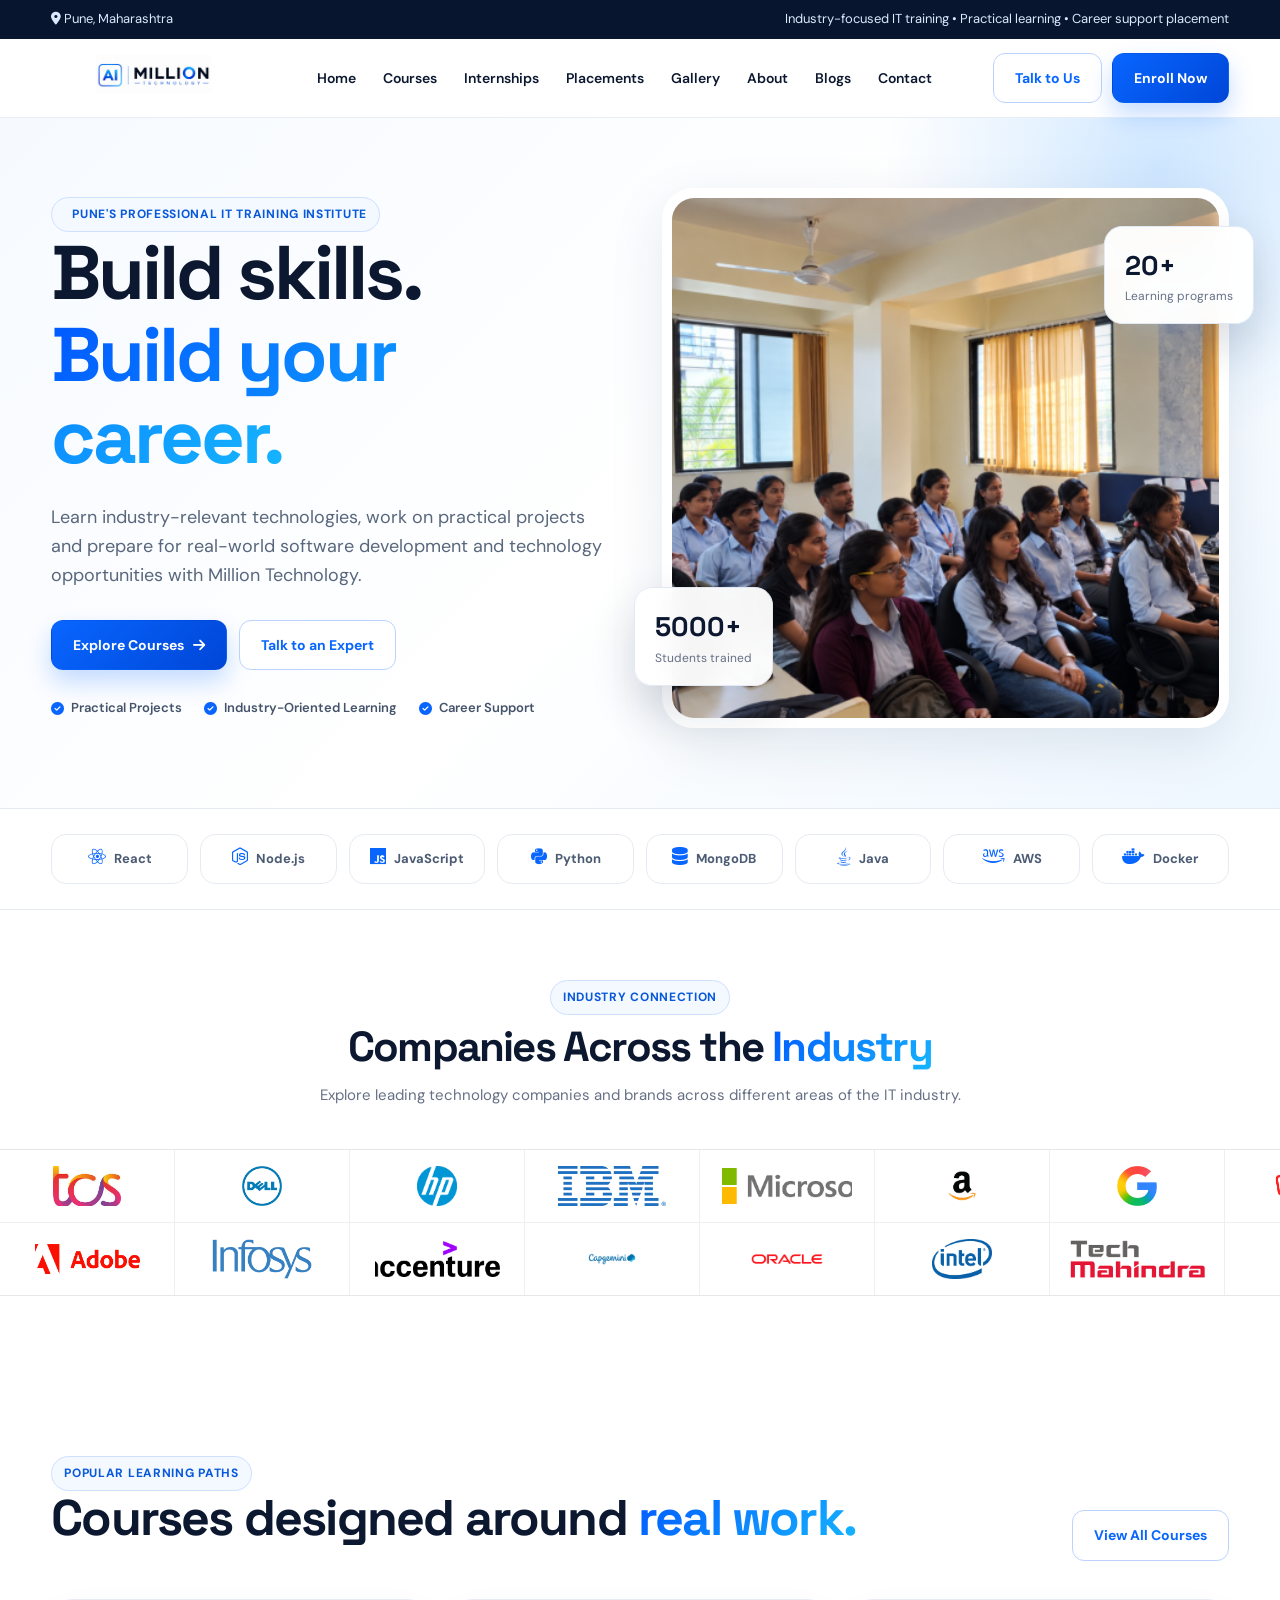
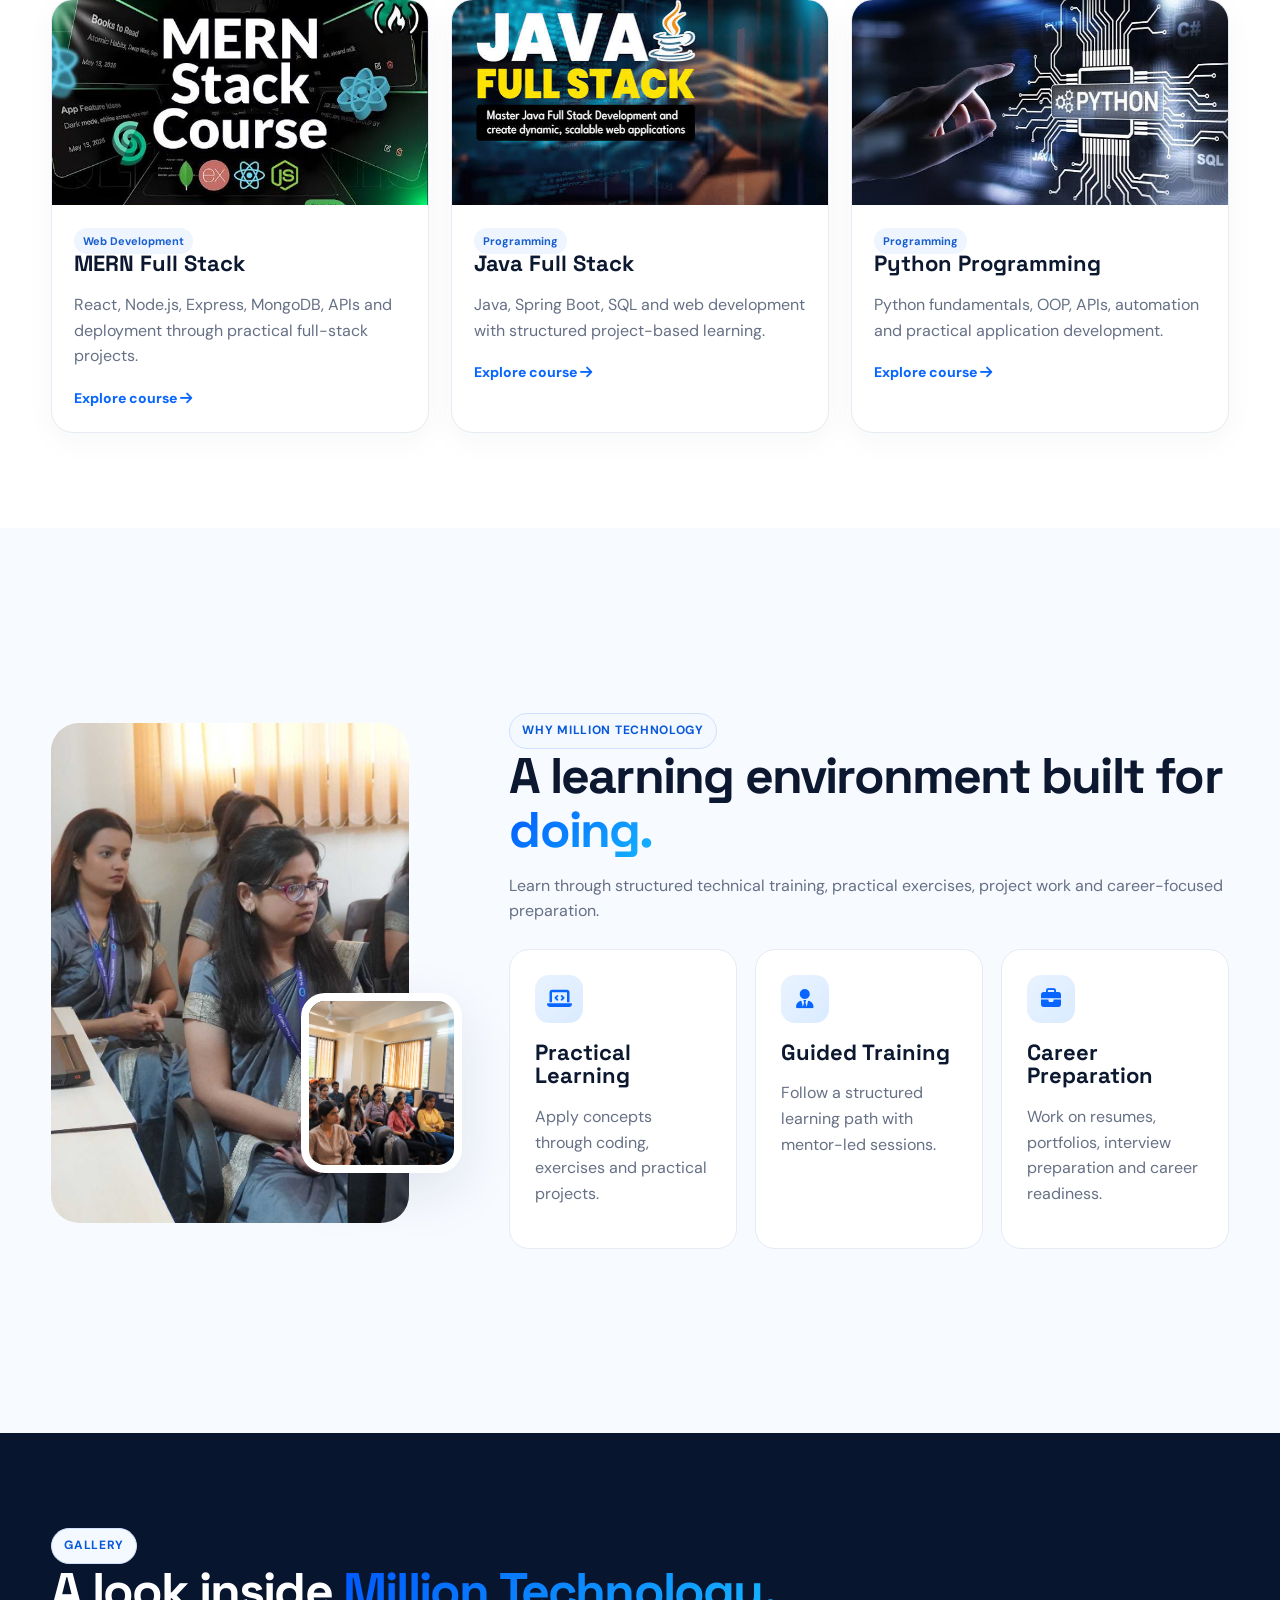
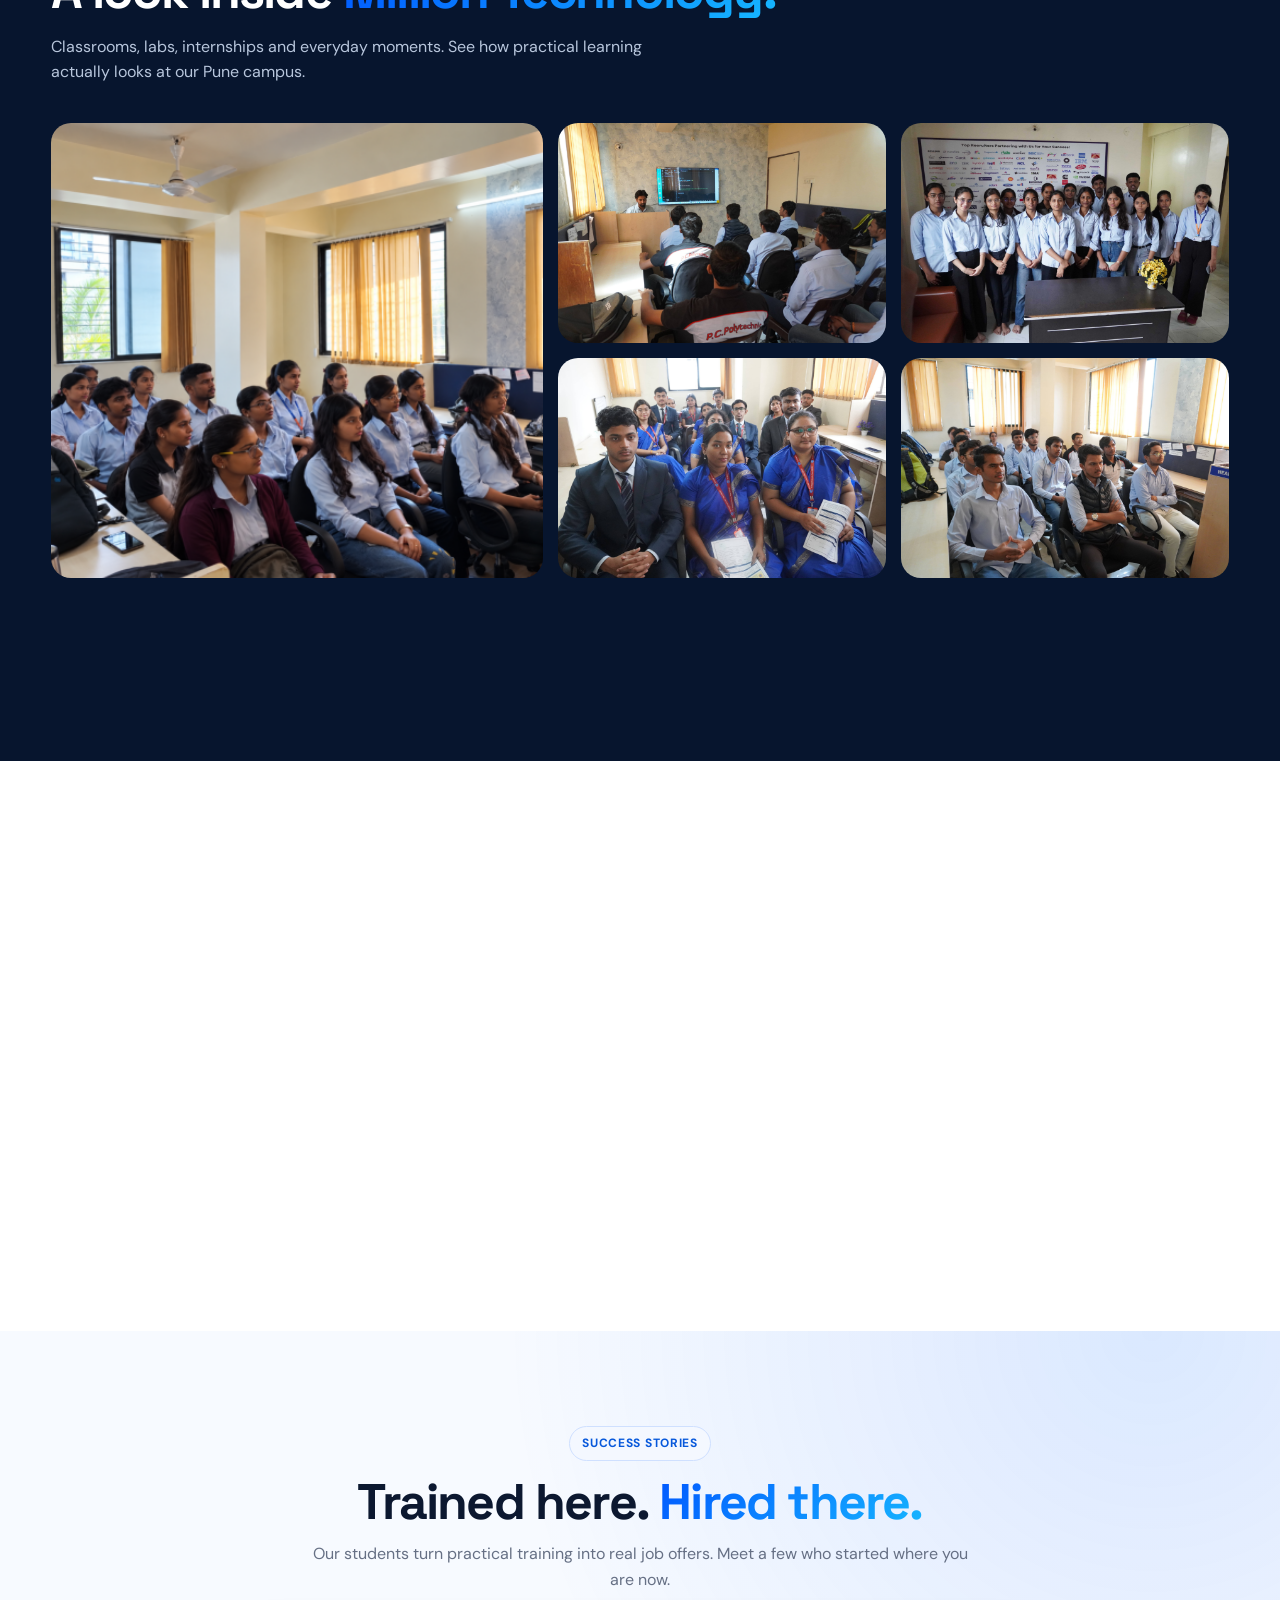
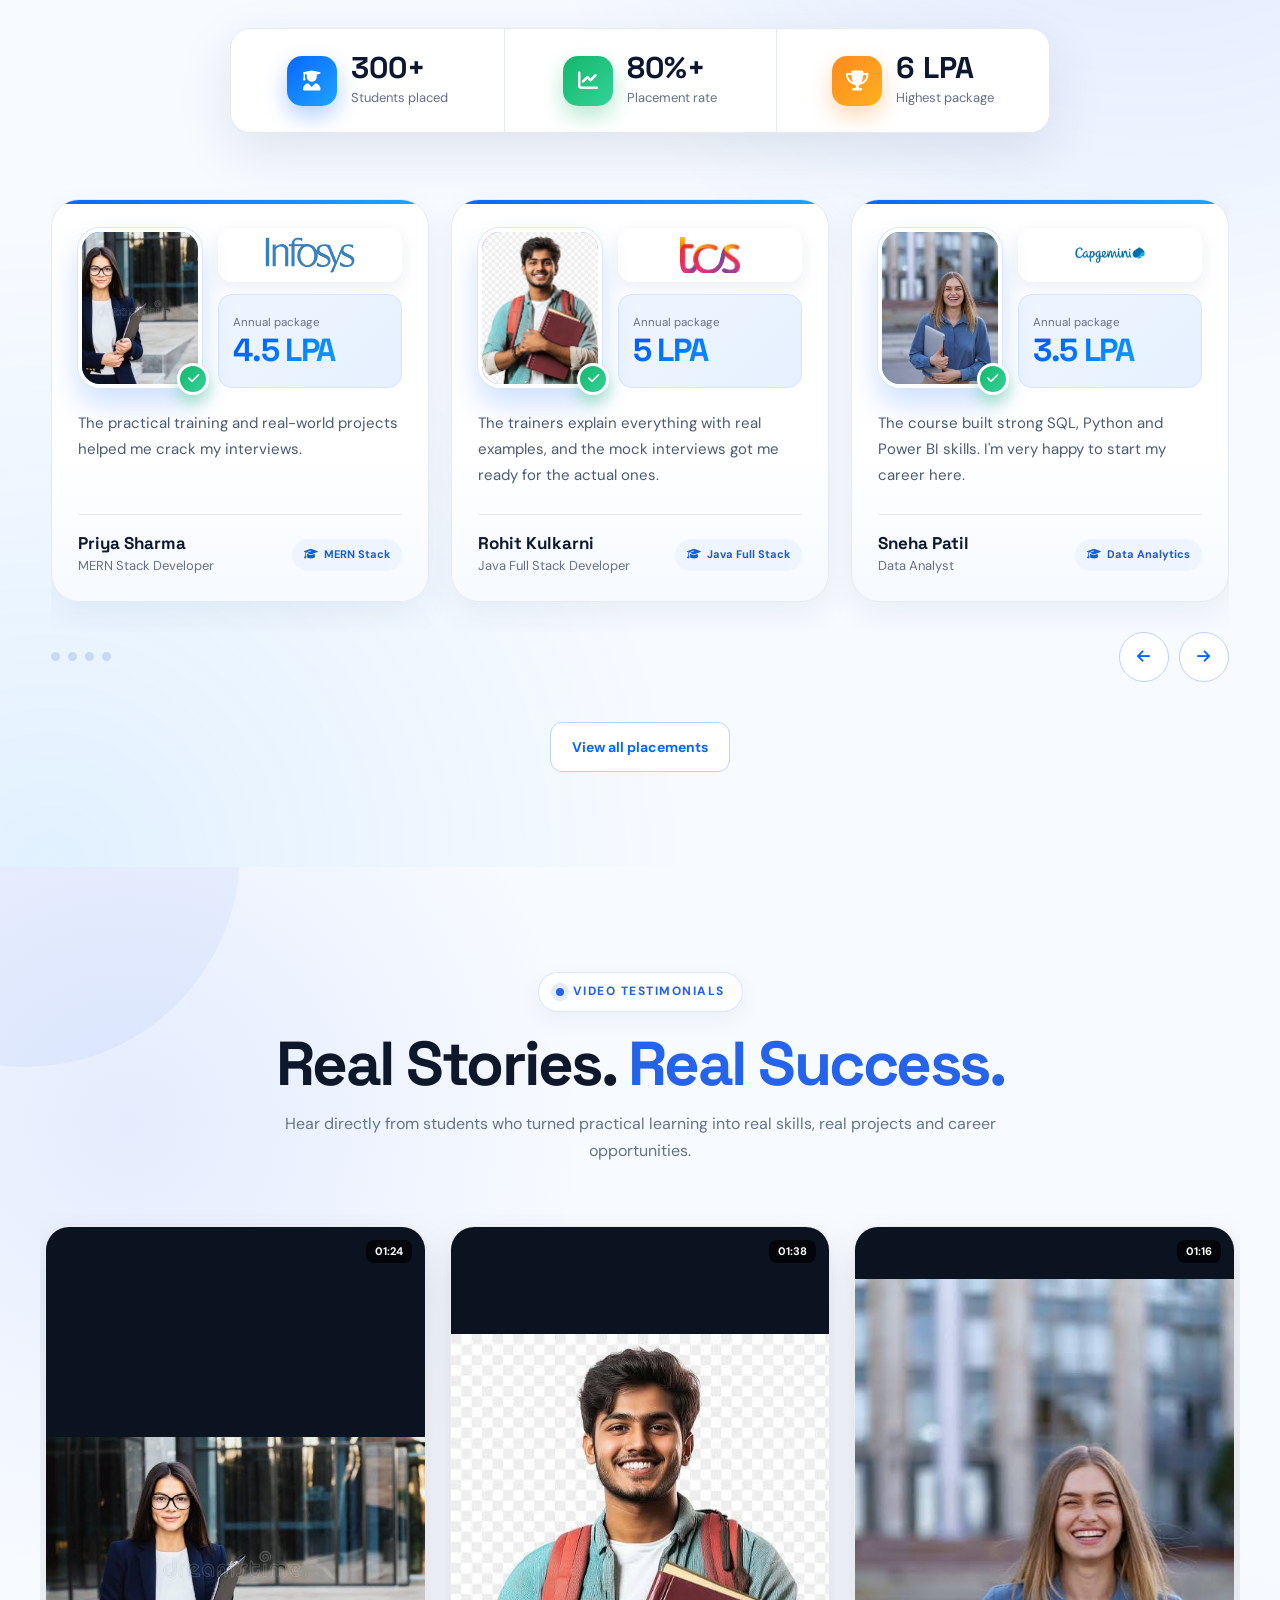
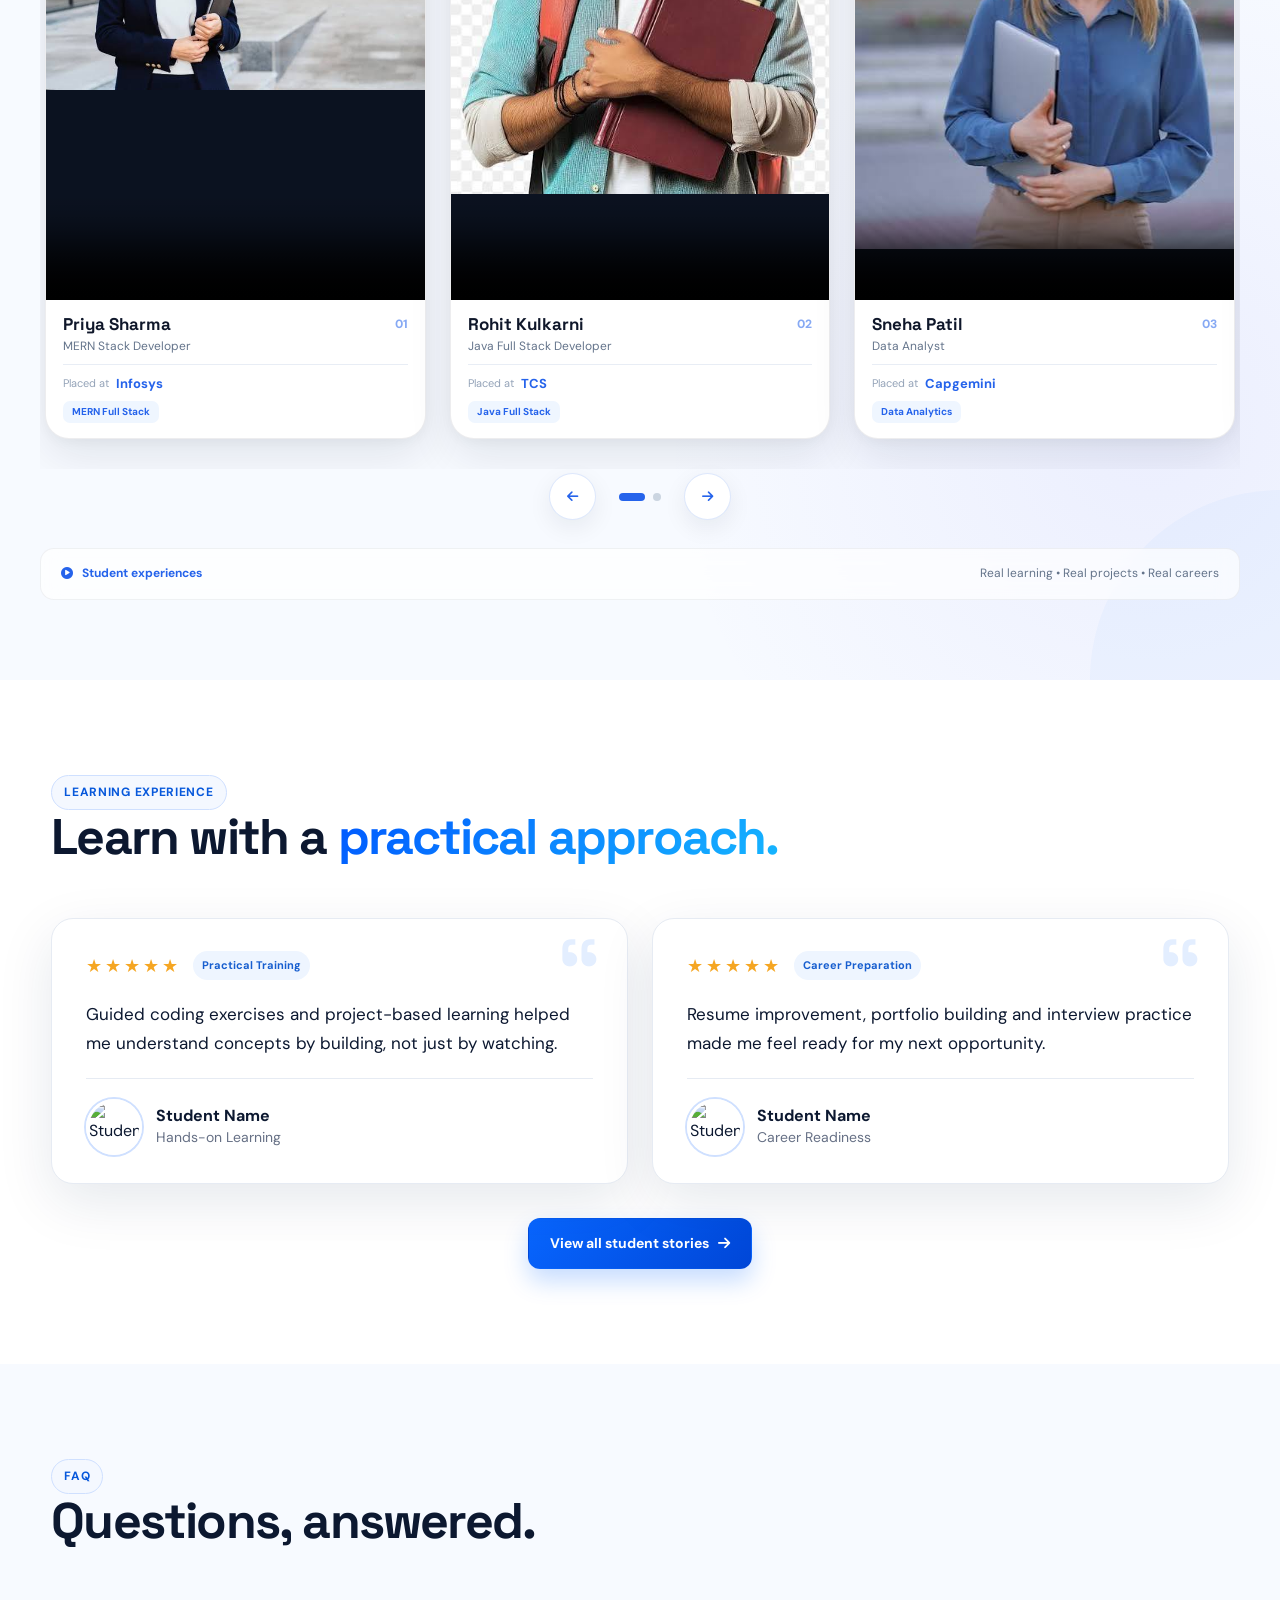
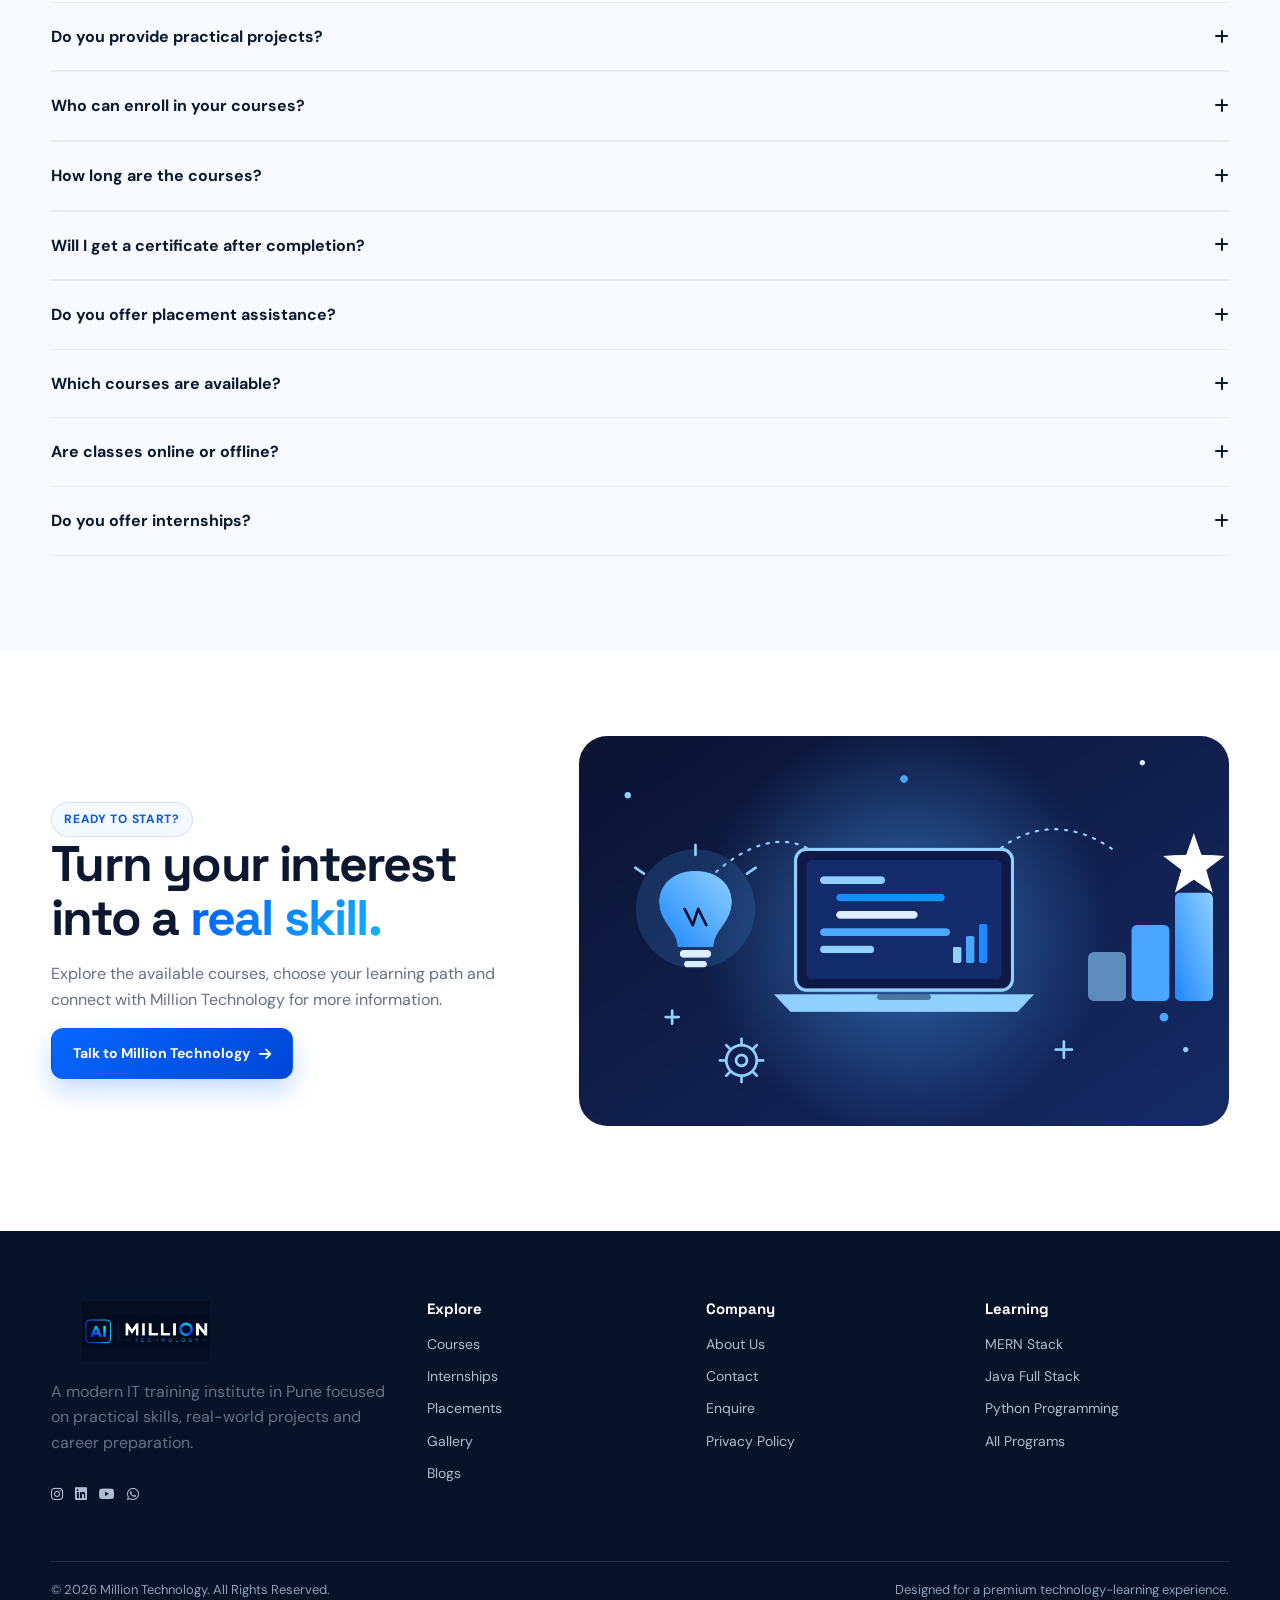
==== commit d912beb1: "second commit" ====
--- a/index.html
+++ b/index.html
@@ -598,7 +598,7 @@
 
                 <div class="image-stack reveal imgg21">
 
-                    <img class="image-main" src="assets/images/DSC03608.JPG"
+                    <img class="image-main" src="assets/images/DSC03608.jpg"
                         alt="Million Technology learning environment">
 
                     <img class="image-small img12" src="assets/images/learning environment.png"
@@ -728,13 +728,13 @@
 
                     <img src="assets/images/DSC01.png" alt="Million Technology classroom">
 
-                    <img src="assets/images/DSC00194.JPG" alt="Million Technology classroom">
-
-                    <img src="assets/images/DSC00163.JPG" alt="Million Technology training classroom">
-
-                    <img src="assets/images/DSC00381.JPG" alt="Million Technology internship training">
-
-                    <img src="assets/images/DSC00189.JPG" alt="Million Technology computer lab">
+                    <img src="assets/images/DSC00194.jpg" alt="Million Technology classroom">
+
+                    <img src="assets/images/DSC00163.jpg" alt="Million Technology training classroom">
+
+                    <img src="assets/images/DSC00381.jpg" alt="Million Technology internship training">
+
+                    <img src="assets/images/DSC00189.jpg" alt="Million Technology computer lab">
 
                 </div>
 
